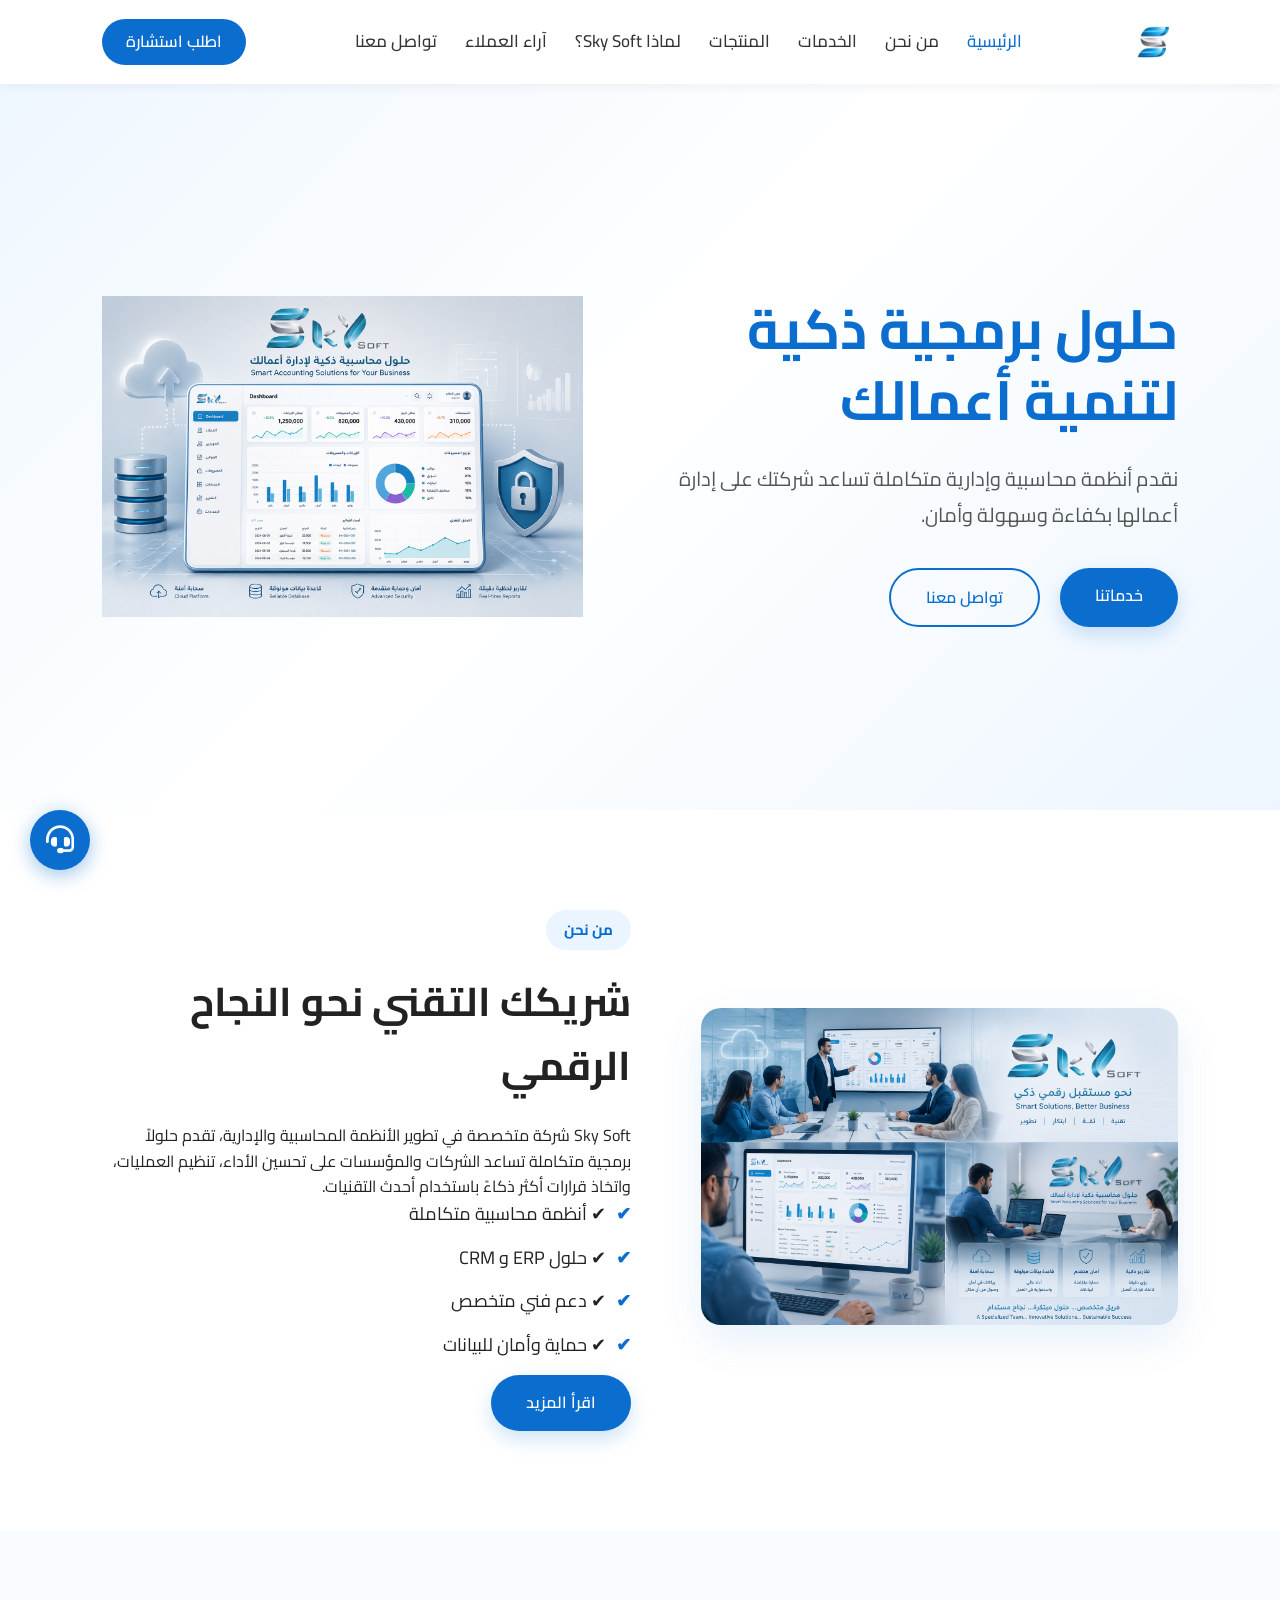
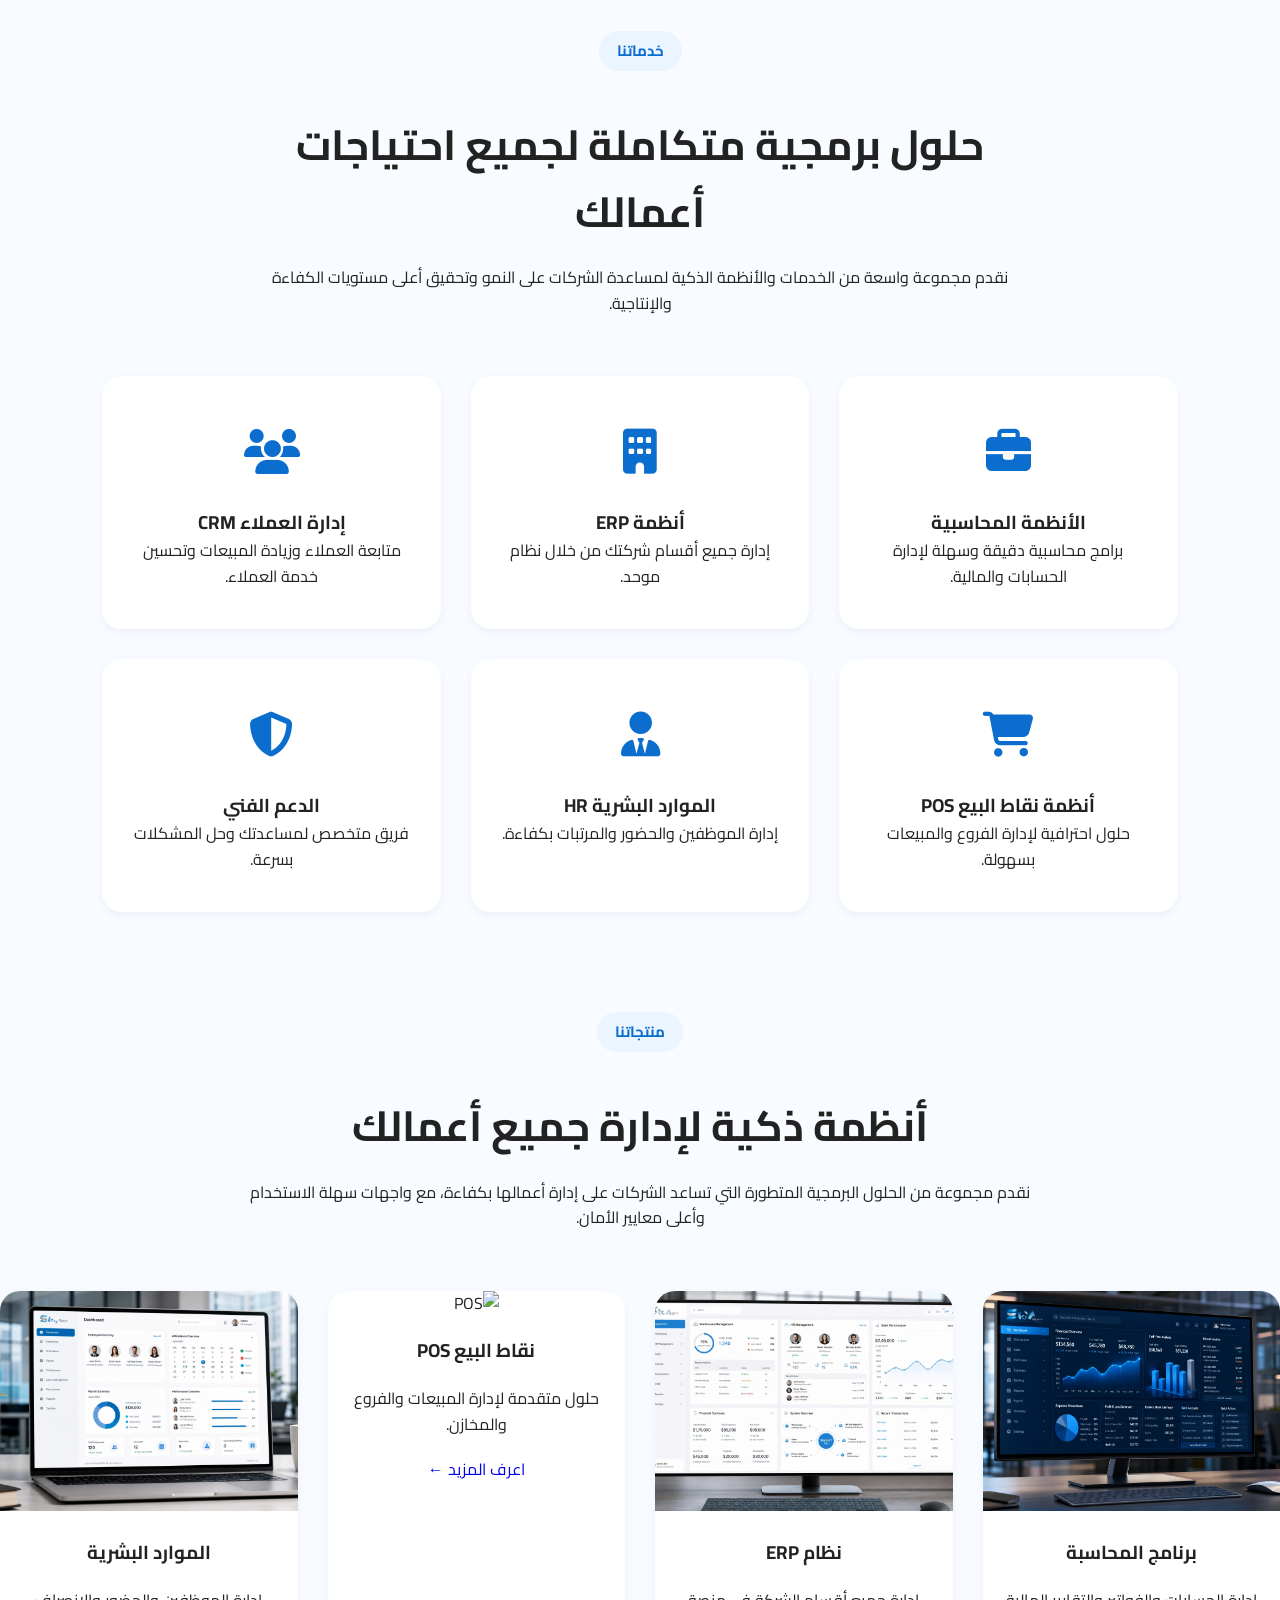
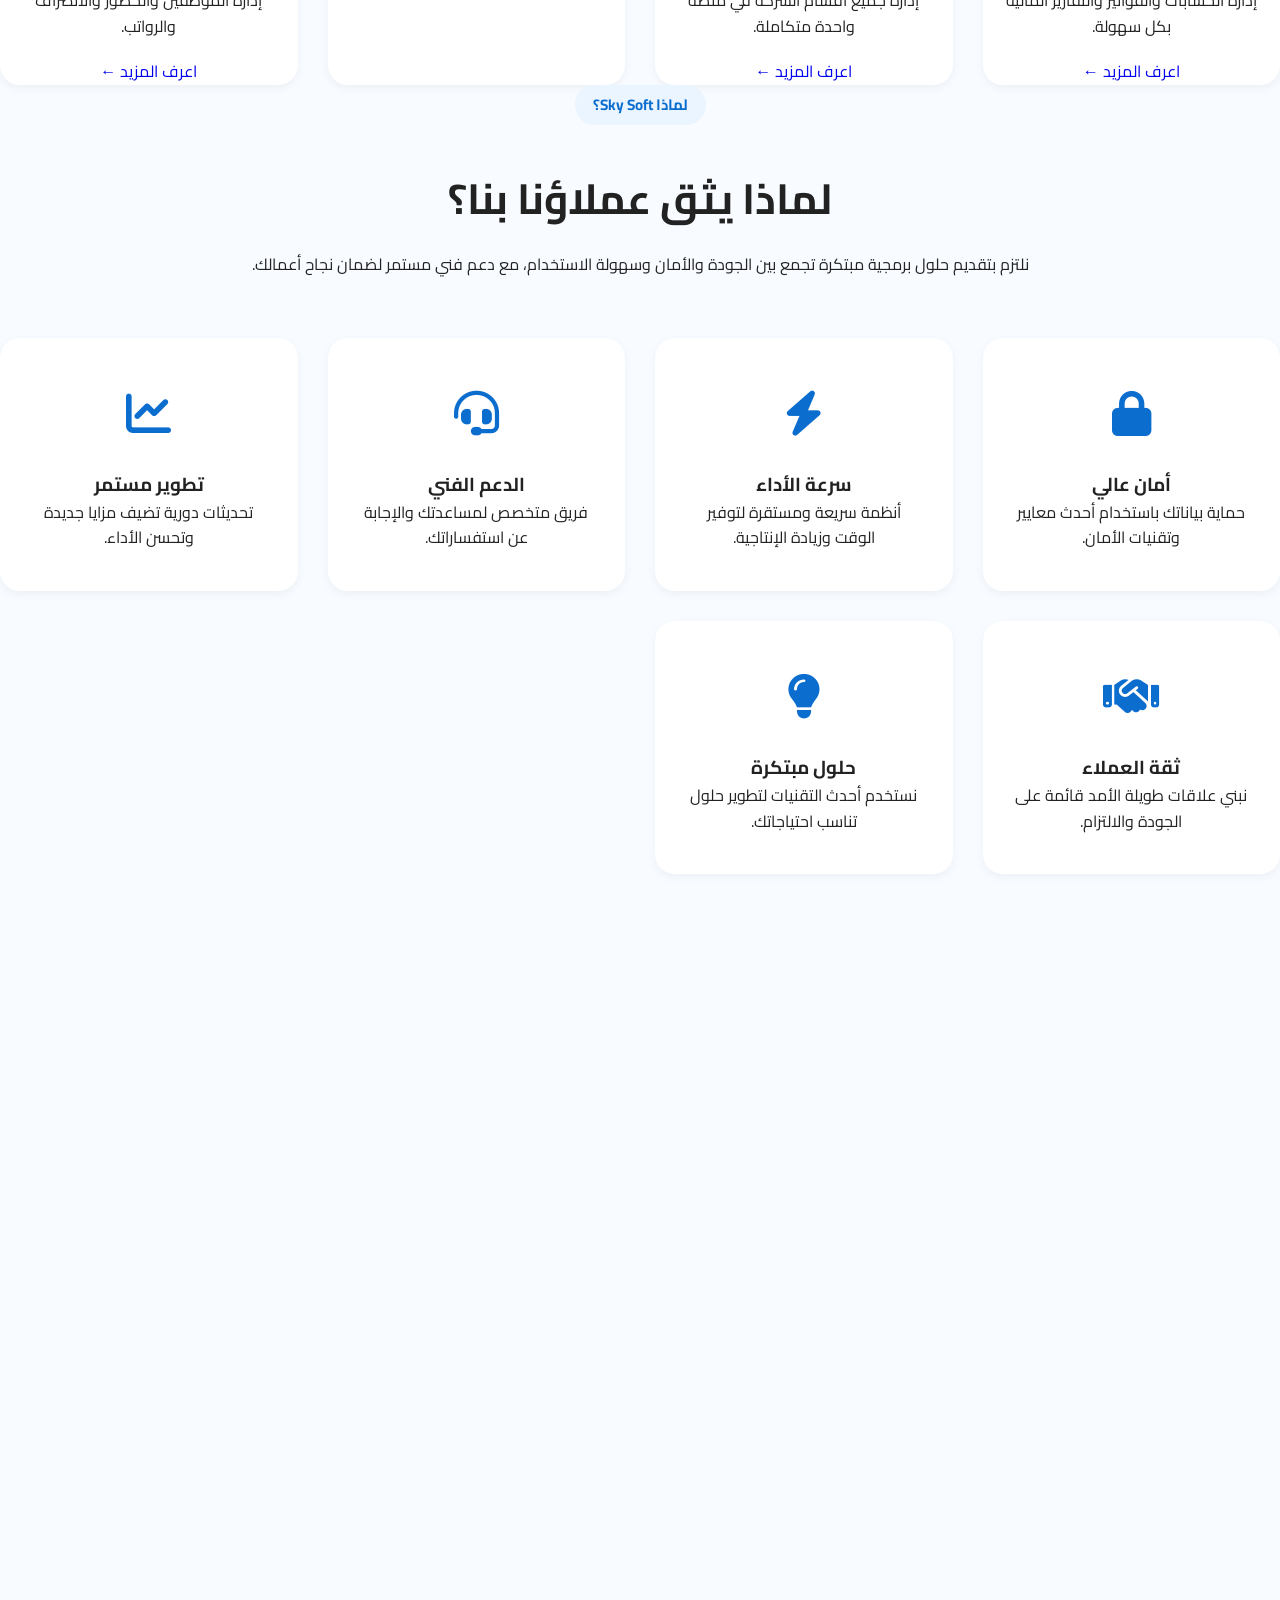
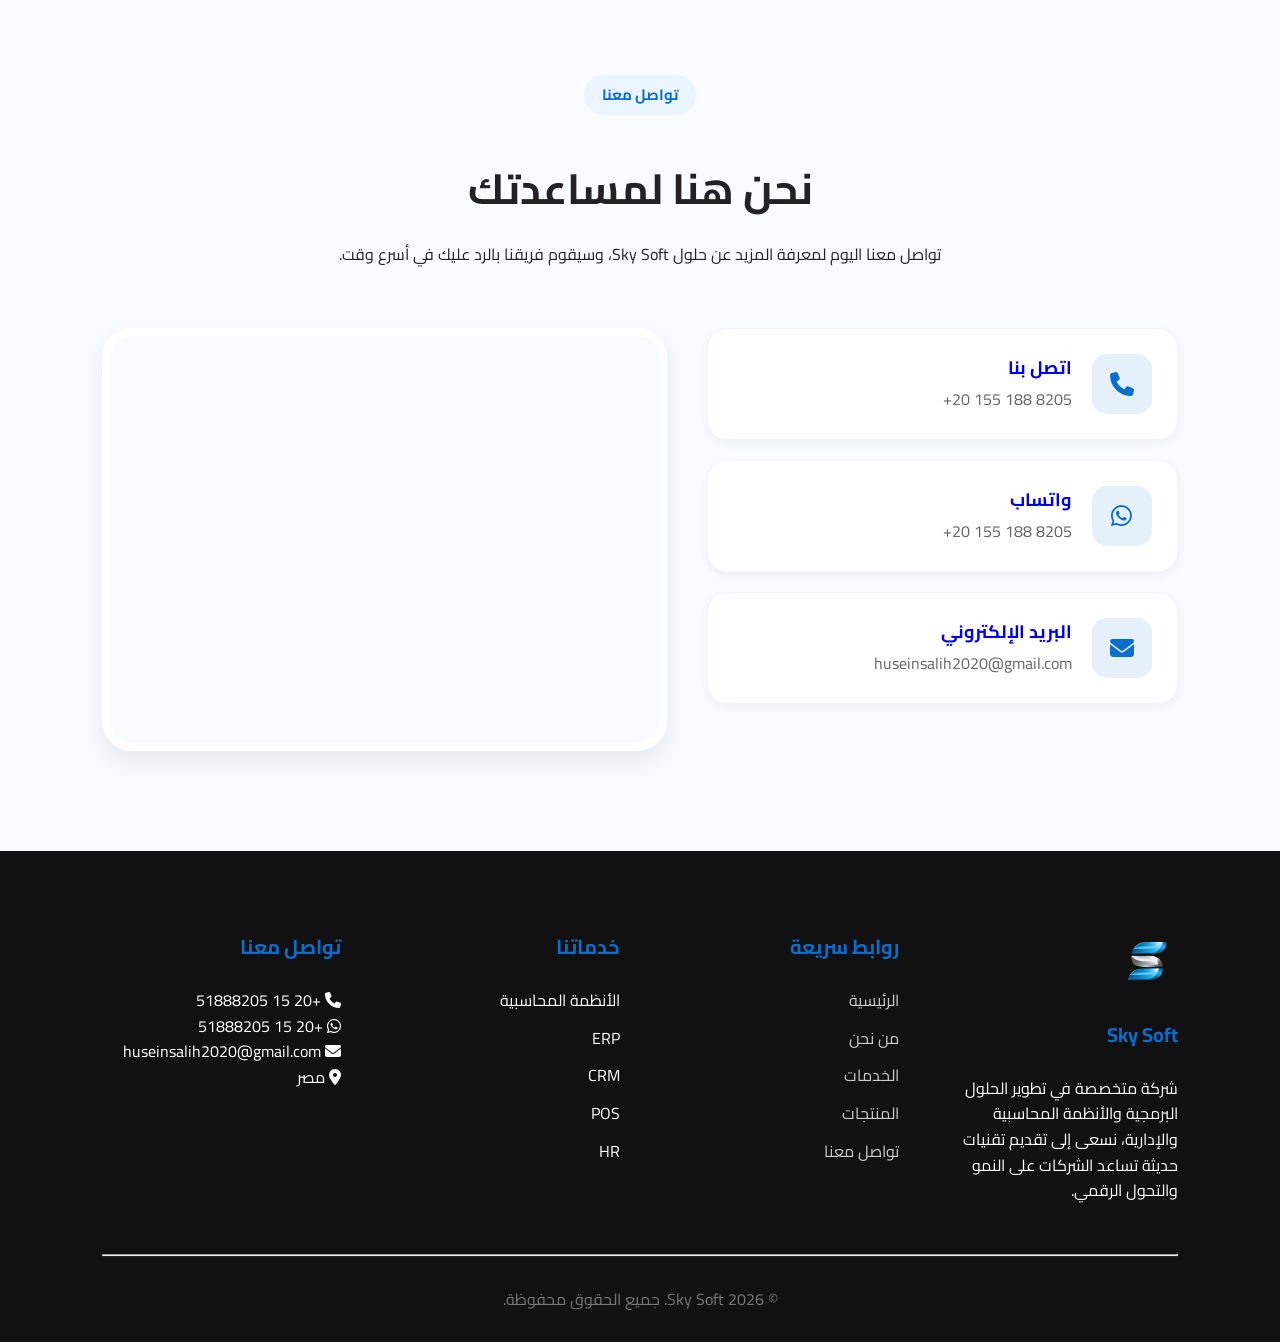
==== index.html @ 633fc150 "Initial commit" ====
<!DOCTYPE html>
<html lang="ar" dir="rtl">

<head>
    <meta charset="UTF-8">
    <meta name="viewport" content="width=device-width, initial-scale=1.0">
    
    <!-- SEO Tags -->
    <meta name="description" content="Sky Soft شركة متخصصة في تطوير الأنظمة المحاسبية والإدارية وحلول ERP وCRM ونقاط البيع، لمساعدة الشركات على إدارة أعمالها بكفاءة.">
    <meta name="keywords" content="Sky Soft, برامج محاسبة, ERP, CRM, POS, برامج شركات, حلول برمجية, برامج إدارية">
    <meta name="author" content="Sky Soft">
    <meta name="robots" content="index, follow">
    <meta name="theme-color" content="#0b6ecf">
    <link rel="icon" href="favicon.ico">

    <meta property="og:title" content="Sky Soft | حلول برمجية ذكية لتنمية أعمالك">
    <meta property="og:description" content="شريكك التقني نحو النجاح الرقمي.">
    <meta property="og:type" content="website">
    <meta property="og:image" content="favicon.ico">
    <meta property="og:locale" content="ar_EG">

    <link rel="preconnect" href="https://fonts.googleapis.com">
    <link rel="preconnect" href="https://fonts.gstatic.com" crossorigin>
    <link href="https://fonts.googleapis.com/css2?family=Cairo:wght@300;400;600;700;800&display=swap" rel="stylesheet">
    <link rel="stylesheet" href="https://cdnjs.cloudflare.com/ajax/libs/font-awesome/6.7.2/css/all.min.css">
    
    <link rel="stylesheet" href="css/style.css">
    <link rel="stylesheet" href="css/responsive.css">

    <link rel="preload" href="images/hero.png" as="image">
    <link rel="preload" href="favicon.ico" as="image">

    <title>Sky Soft | حلول برمجية ذكية لتنمية أعمالك</title>
</head>

<body>

<!-- ============================================ -->
<!-- 1. LOADER - نسخة محدثة -->
<!-- ============================================ -->
<div id="loader">
    <div class="loader-container">
        <div class="loader-logo">
            <img src="favicon.ico" alt="Sky Soft">
        </div>
        <h2 class="loader-title">Sky Soft</h2>
        <div class="loader-bar-wrapper">
            <div class="loader-bar">
                <div class="loader-bar-fill"></div>
            </div>
        </div>
        <p class="loader-text">جاري التحميل...</p>
    </div>
</div>
<!-- ============================================ -->
<!-- 2. PROGRESS BAR -->
<!-- ============================================ -->
<div id="progress-bar"></div>

<!-- ============================================ -->
<!-- 3. SKY ASSISTANT (البوت التفاعلي) -->
<!-- ============================================ -->
<div class="sky-assistant">
    <button class="assistant-btn" id="assistantBtn">
        <i class="fa-solid fa-headset"></i>
    </button>
</div>

<div class="assistant-popup" id="assistantPopup">
    <div class="assistant-header">
        <h3>🤖 Sky Assistant</h3>
        <button id="closeAssistant">
            <i class="fa-solid fa-xmark"></i>
        </button>
    </div>
    <div class="assistant-body">
        <p class="assistant-greeting">👋 أهلاً بك في Sky Assistant</p>
        <p class="assistant-sub">اختر سؤالك من القائمة للحصول على الإجابة:</p>
        
        <!-- القائمة المنسدلة -->
        <div class="assistant-dropdown">
            <button class="assistant-dropdown-btn" id="dropdownBtn">
                <span id="selectedQuestion">-- اختر سؤالك --</span>
                <i class="fa-solid fa-chevron-down"></i>
            </button>
            <ul class="assistant-dropdown-menu" id="dropdownMenu">
                <li data-value="q1">ما هي الخدمات التي تقدمها Sky Soft؟</li>
                <li data-value="q2">هل توفرون دعماً فنياً؟</li>
                <li data-value="q3">هل يمكن تخصيص الأنظمة؟</li>
                <li data-value="q4">كيف يمكنني التواصل مع فريق الدعم الفني؟</li>
                <li data-value="q5">هل يمكن ربط البرنامج بماكينة الكاشير؟</li>
                <li data-value="q6">هل يمكن إصدار تقارير مالية مفصلة؟</li>
                <li data-value="q7">هل الدعم الفني متاح طوال اليوم؟</li>
                <li data-value="q8">هل يوجد دعم فني بعد شراء البرنامج؟</li>
                <li data-value="q9">هل أحتاج إلى خبرة محاسبية لاستخدام البرنامج؟</li>
                <li data-value="q10">هل البرنامج آمن على بياناتي؟</li>
            </ul>
        </div>

        <div id="assistantAnswer" class="assistant-answer" style="display: none;">
            <div class="answer-content">
                <i class="fa-solid fa-circle-check"></i>
                <p id="answerText"></p>
            </div>
        </div>

        <div class="assistant-divider"></div>

        <p class="assistant-contact-text">📞 لم تجد إجابة؟ تواصل معنا مباشرة:</p>
        <a href="https://wa.me/201551888205?text=السلام عليكم، أرغب في الاستفسار عن خدمات Sky Soft."
           target="_blank"
           class="assistant-whatsapp">
            <i class="fa-brands fa-whatsapp"></i>
            تواصل عبر واتساب
        </a>
    </div>
</div>

<!-- ============================================ -->
<!-- 4. HEADER / NAVBAR -->
<!-- ============================================ -->
<header>
    <nav class="navbar">
        <a href="index.html" class="logo">
            <img src="favicon.ico" alt="Sky Soft Logo">
        </a>
        <div class="menu-toggle" id="menuToggle">
            <i class="fa-solid fa-bars"></i>
        </div>
        <ul class="nav-links">
            <li><a href="index.html" class="active">الرئيسية</a></li>
            <li><a href="about.html">من نحن</a></li>
            <li><a href="Services.html">الخدمات</a></li>
            <li><a href="products.html">المنتجات</a></li>
            <li><a href="whyus.html">لماذا Sky Soft؟</a></li>
            <li><a href="testimonials.html">آراء العملاء</a></li>
            <li><a href="contact.html">تواصل معنا</a></li>
        </ul>
        <a href="https://wa.me/201551888205?text=السلام عليكم، أرغب في طلب استشارة بخصوص خدمات Sky Soft." 
           target="_blank" 
           class="btn">اطلب استشارة</a>
    </nav>
</header>

<!-- ============================================ -->
<!-- 5. PAGE CONTENT -->
<!-- ============================================ -->

<!-- Hero Section -->
<section class="hero reveal">
    <div class="hero-text">
        <h1>حلول برمجية ذكية<br><span id="typing"></span></h1>
        <p>
            نقدم أنظمة محاسبية وإدارية متكاملة تساعد شركتك
            على إدارة أعمالها بكفاءة وسهولة وأمان.
        </p>
        <div class="hero-buttons">
            <a href="Services.html" class="btn-primary">خدماتنا</a>
            <a href="https://wa.me/201551888205?text=السلام عليكم، أرغب في التواصل مع Sky Soft." 
               target="_blank" 
               class="btn-secondary">تواصل معنا</a>
        </div>
    </div>
    <div class="hero-image">
        <img src="images/hero.png" alt="Sky Soft Hero">
    </div>
</section>

<!-- About Section -->
<section class="about reveal">
    <div class="about-image">
        <img src="images/about.png" alt="عن شركة Sky Soft">
    </div>
    <div class="about-content">
        <span class="section-title">من نحن</span>
        <h2>شريكك التقني نحو النجاح الرقمي</h2>
        <p>
            Sky Soft شركة متخصصة في تطوير الأنظمة المحاسبية والإدارية، تقدم حلولاً برمجية متكاملة تساعد الشركات والمؤسسات على تحسين الأداء، تنظيم العمليات، واتخاذ قرارات أكثر ذكاءً باستخدام أحدث التقنيات.
        </p>
        <ul class="about-list">
            <li>✔ أنظمة محاسبية متكاملة</li>
            <li>✔ حلول ERP و CRM</li>
            <li>✔ دعم فني متخصص</li>
            <li>✔ حماية وأمان للبيانات</li>
        </ul>
        <a href="about.html" class="btn-primary">اقرأ المزيد</a>
    </div>
</section>

<!-- Services Section -->
<section class="services reveal">
    <div class="section-header">
        <span class="section-title">خدماتنا</span>
        <h2>حلول برمجية متكاملة لجميع احتياجات أعمالك</h2>
        <p>
            نقدم مجموعة واسعة من الخدمات والأنظمة الذكية لمساعدة الشركات
            على النمو وتحقيق أعلى مستويات الكفاءة والإنتاجية.
        </p>
    </div>
    <div class="services-grid">
        <div class="service-card">
            <div class="service-icon"><i class="fa-solid fa-briefcase"></i></div>
            <h3>الأنظمة المحاسبية</h3>
            <p>برامج محاسبية دقيقة وسهلة لإدارة الحسابات والمالية.</p>
        </div>
        <div class="service-card">
            <div class="service-icon"><i class="fa-solid fa-building"></i></div>
            <h3>أنظمة ERP</h3>
            <p>إدارة جميع أقسام شركتك من خلال نظام موحد.</p>
        </div>
        <div class="service-card">
            <div class="service-icon"><i class="fa-solid fa-users"></i></div>
            <h3>إدارة العملاء CRM</h3>
            <p>متابعة العملاء وزيادة المبيعات وتحسين خدمة العملاء.</p>
        </div>
        <div class="service-card">
            <div class="service-icon"><i class="fa-solid fa-cart-shopping"></i></div>
            <h3>أنظمة نقاط البيع POS</h3>
            <p>حلول احترافية لإدارة الفروع والمبيعات بسهولة.</p>
        </div>
        <div class="service-card">
            <div class="service-icon"><i class="fa-solid fa-user-tie"></i></div>
            <h3>الموارد البشرية HR</h3>
            <p>إدارة الموظفين والحضور والمرتبات بكفاءة.</p>
        </div>
        <div class="service-card">
            <div class="service-icon"><i class="fa-solid fa-shield-halved"></i></div>
            <h3>الدعم الفني</h3>
            <p>فريق متخصص لمساعدتك وحل المشكلات بسرعة.</p>
        </div>
    </div>
</section>

<!-- Products Section -->
<section class="products reveal">
    <div class="section-header">
        <span class="section-title">منتجاتنا</span>
        <h2>أنظمة ذكية لإدارة جميع أعمالك</h2>
        <p>
            نقدم مجموعة من الحلول البرمجية المتطورة التي تساعد الشركات على إدارة أعمالها
            بكفاءة، مع واجهات سهلة الاستخدام وأعلى معايير الأمان.
        </p>
    </div>
    <div class="products-grid">
        <div class="product-card">
            <img src="images/accounting.jpg" alt="برنامج المحاسبة">
            <h3>برنامج المحاسبة</h3>
            <p>إدارة الحسابات والفواتير والتقارير المالية بكل سهولة.</p>
            <a href="products.html">اعرف المزيد ←</a>
        </div>
        <div class="product-card">
            <img src="images/erp.jpg" alt="ERP">
            <h3>نظام ERP</h3>
            <p>إدارة جميع أقسام الشركة في منصة واحدة متكاملة.</p>
            <a href="products.html">اعرف المزيد ←</a>
        </div>
        <div class="product-card">
            <img src="images/pos.jpg" alt="POS">
            <h3>نقاط البيع POS</h3>
            <p>حلول متقدمة لإدارة المبيعات والفروع والمخازن.</p>
            <a href="products.html">اعرف المزيد ←</a>
        </div>
        <div class="product-card">
            <img src="images/hr.jpg" alt="HR">
            <h3>الموارد البشرية</h3>
            <p>إدارة الموظفين والحضور والانصراف والرواتب.</p>
            <a href="products.html">اعرف المزيد ←</a>
        </div>
    </div>
</section>

<!-- Why Us Section -->
<section class="why reveal">
    <div class="section-header">
        <span class="section-title">لماذا Sky Soft؟</span>
        <h2>لماذا يثق عملاؤنا بنا؟</h2>
        <p>
            نلتزم بتقديم حلول برمجية مبتكرة تجمع بين الجودة والأمان وسهولة الاستخدام، مع دعم فني مستمر لضمان نجاح أعمالك.
        </p>
    </div>
    <div class="why-grid">
        <div class="why-card">
            <div class="why-icon"><i class="fa-solid fa-lock"></i></div>
            <h3>أمان عالي</h3>
            <p>حماية بياناتك باستخدام أحدث معايير وتقنيات الأمان.</p>
        </div>
        <div class="why-card">
            <div class="why-icon"><i class="fa-solid fa-bolt"></i></div>
            <h3>سرعة الأداء</h3>
            <p>أنظمة سريعة ومستقرة لتوفير الوقت وزيادة الإنتاجية.</p>
        </div>
        <div class="why-card">
            <div class="why-icon"><i class="fa-solid fa-headset"></i></div>
            <h3>الدعم الفني</h3>
            <p>فريق متخصص لمساعدتك والإجابة عن استفساراتك.</p>
        </div>
        <div class="why-card">
            <div class="why-icon"><i class="fa-solid fa-chart-line"></i></div>
            <h3>تطوير مستمر</h3>
            <p>تحديثات دورية تضيف مزايا جديدة وتحسن الأداء.</p>
        </div>
        <div class="why-card">
            <div class="why-icon"><i class="fa-solid fa-handshake"></i></div>
            <h3>ثقة العملاء</h3>
            <p>نبني علاقات طويلة الأمد قائمة على الجودة والالتزام.</p>
        </div>
        <div class="why-card">
            <div class="why-icon"><i class="fa-solid fa-lightbulb"></i></div>
            <h3>حلول مبتكرة</h3>
            <p>نستخدم أحدث التقنيات لتطوير حلول تناسب احتياجاتك.</p>
        </div>
    </div>
</section>

<!-- Stats Section -->
<section class="stats reveal">
    <div class="stat-card">
        <h2 class="counter" data-target="15">0</h2>
        <p>سنة من الخبرة</p>
    </div>
    <div class="stat-card">
        <h2 class="counter" data-target="500">0</h2>
        <p>عميل يثق بنا</p>
    </div>
    <div class="stat-card">
        <h2 class="counter" data-target="2000">0</h2>
        <p>مشروع مكتمل</p>
    </div>
    <div class="stat-card">
        <h2 class="counter" data-target="24">0</h2>
        <p>دعم فني على مدار الساعة</p>
    </div>
</section>

<!-- CTA Section -->
<section class="cta reveal" style="background: linear-gradient(135deg, #0b6ecf, #0a4a8f);">
    <h2>ابدأ رحلة التحول الرقمي مع Sky Soft</h2>
    <p>انضم إلى مئات العملاء الذين يعتمدون على حلولنا البرمجية لإدارة أعمالهم بكفاءة واحترافية.</p>
    <div class="cta-buttons">
        <a href="https://wa.me/201551888205?text=السلام عليكم، أرغب في طلب استشارة مجانية بخصوص خدمات Sky Soft." 
           target="_blank" 
           class="btn-primary">اطلب استشارة مجانية</a>
        <a href="https://wa.me/201551888205?text=السلام عليكم، أرغب في الاستفسار عن خدمات Sky Soft."
           class="btn-secondary"
           target="_blank" style="border-color: #fff; color: #fff;">تواصل عبر واتساب</a>
    </div>
</section>

<!-- Contact Preview -->
<section class="contact-preview reveal">
    <div class="section-header">
        <span class="section-title">تواصل معنا</span>
        <h2>نحن هنا لمساعدتك</h2>
        <p>تواصل معنا اليوم لمعرفة المزيد عن حلول Sky Soft، وسيقوم فريقنا بالرد عليك في أسرع وقت.</p>
    </div>
    
    <div class="contact-preview-container">
        <div class="contact-info">
            <a href="tel:+201551888205" class="contact-item" style="text-decoration: none;">
                <i class="fa-solid fa-phone"></i>
                <div>
                    <h3>اتصل بنا</h3>
                    <p dir="ltr">+20 155 188 8205</p>
                </div>
            </a>
            
            <a href="https://wa.me/201551888205?text=السلام عليكم، أرغب في الاستفسار عن خدمات Sky Soft." target="_blank" class="contact-item" style="text-decoration: none;">
                <i class="fa-brands fa-whatsapp"></i>
                <div>
                    <h3>واتساب</h3>
                    <p dir="ltr">+20 155 188 8205</p>
                </div>
            </a>
            
            <a href="mailto:huseinsalih2020@gmail.com" class="contact-item" style="text-decoration: none;">
                <i class="fa-solid fa-envelope"></i>
                <div>
                    <h3>البريد الإلكتروني</h3>
                    <p>huseinsalih2020@gmail.com</p>
                </div>
            </a>
        </div>

        <div class="contact-map">
            <iframe 
                src="https://www.google.com/maps/embed?pb=!1m18!1m12!1m3!1d3453.123456789!2d31.2357!3d30.0444!2m3!1f0!2f0!3f0!3m2!1i1024!2i768!4f13.1!3m3!1m2!1s0x0%3A0x0!2zMzDCsDAyJzQwLjAiTiAzMcKwMTQnMDguNSJF!5e0!3m2!1sar!2seg!4v1234567890" 
                allowfullscreen="" 
                loading="lazy">
            </iframe>
        </div>
    </div>
</section>

<!-- ============================================ -->
<!-- 6. FOOTER -->
<!-- ============================================ -->
<footer class="footer">
    <div class="footer-container">
        <div class="footer-col">
            <a href="index.html" style="text-decoration: none; color: inherit;">
                <img src="favicon.ico" alt="Sky Soft Logo" class="footer-logo">
                <h3>Sky Soft</h3>
            </a>
            <p>شركة متخصصة في تطوير الحلول البرمجية والأنظمة المحاسبية والإدارية، نسعى إلى تقديم تقنيات حديثة تساعد الشركات على النمو والتحول الرقمي.</p>
        </div>
        <div class="footer-col">
            <h3>روابط سريعة</h3>
            <ul>
                <li><a href="index.html">الرئيسية</a></li>
                <li><a href="about.html">من نحن</a></li>
                <li><a href="Services.html">الخدمات</a></li>
                <li><a href="products.html">المنتجات</a></li>
                <li><a href="contact.html">تواصل معنا</a></li>
            </ul>
        </div>
        <div class="footer-col">
            <h3>خدماتنا</h3>
            <ul>
                <li>الأنظمة المحاسبية</li>
                <li>ERP</li>
                <li>CRM</li>
                <li>POS</li>
                <li>HR</li>
            </ul>
        </div>
        <div class="footer-col">
            <h3>تواصل معنا</h3>
            <p><i class="fa-solid fa-phone"></i> <a href="tel:+201551888205" style="color: inherit; text-decoration: none;">+20 15 51888205</a></p>
            <p><i class="fa-brands fa-whatsapp"></i> <a href="https://wa.me/201551888205?text=السلام عليكم، أرغب في الاستفسار عن خدمات Sky Soft." target="_blank" style="color: inherit; text-decoration: none;">+20 15 51888205</a></p>
            <p><i class="fa-solid fa-envelope"></i> <a href="mailto:huseinsalih2020@gmail.com" style="color: inherit; text-decoration: none;">huseinsalih2020@gmail.com</a></p>
            <p><i class="fa-solid fa-location-dot"></i> مصر</p>
        </div>
    </div>
    <hr>
    <div class="copyright">
        © <span id="year"></span> Sky Soft. جميع الحقوق محفوظة.
    </div>
</footer>

<!-- ============================================ -->
<!-- 7. BACK TO TOP BUTTON -->
<!-- ============================================ -->
<button id="topBtn">
    <i class="fa-solid fa-arrow-up"></i>
</button>

<!-- ============================================ -->
<!-- 8. TOAST -->
<!-- ============================================ -->
<div id="toast" class="toast"></div>

<!-- ============================================ -->
<!-- 9. JAVASCRIPT -->
<!-- ============================================ -->
<script src="js/main.js"></script>
</body>
</html>
---- css/style.css ----
/* style.css */
/*==========================
        1. ROOT & GENERAL
==========================*/
:root {
    /* Colors */
    --primary-color: #0b6ecf;
    --primary-hover: #0958a8;
    --secondary-color: #2196f3;
    --bg-light: #f8fbff;
    --bg-white: #ffffff;
    --text-dark: #222;
    --text-muted: #666;
    --text-light: #555;
    
    /* Shadows */
    --shadow-sm: 0 3px 10px rgba(0,0,0,.05);
    --shadow-md: 0 10px 25px rgba(0,0,0,.08);
    --shadow-lg: 0 15px 40px rgba(11, 110, 207, 0.1);
    
    /* Transitions */
    --transition: all 0.35s ease;
}

* {
    margin: 0;
    padding: 0;
    box-sizing: border-box;
}

html {
    scroll-behavior: smooth;
}

body {
    font-family: 'Cairo', sans-serif;
    background: var(--bg-light);
    color: var(--text-dark);
    line-height: 1.6;
    overflow-x: hidden;
}

a {
    text-decoration: none;
    transition: var(--transition);
}

ul {
    list-style: none;
}

img {
    max-width: 100%;
}

/*==========================
        2. COMPONENTS
==========================*/

/* Buttons */
.btn-primary {
    background: var(--primary-color);
    color: white;
    padding: 15px 35px;
    border-radius: 40px;
    font-weight: 600;
    box-shadow: 0 8px 20px rgba(11, 110, 207, .2);
    display: inline-block;
}

.btn-primary:hover {
    transform: translateY(-3px);
    box-shadow: 0 12px 25px rgba(11, 110, 207, .3);
    background: var(--primary-hover);
}

.btn-secondary {
    border: 2px solid var(--primary-color);
    color: var(--primary-color);
    padding: 15px 35px;
    border-radius: 40px;
    font-weight: 600;
    display: inline-block;
}

.btn-secondary:hover {
    background: var(--primary-color);
    color: white;
}

/* Section Header */
.section-header {
    text-align: center;
    max-width: 800px;
    margin: 0 auto 60px;
}

.section-title {
    display: inline-block;
    background: #eaf5ff;
    color: var(--primary-color);
    padding: 8px 18px;
    border-radius: 30px;
    font-size: 15px;
    font-weight: bold;
    margin-bottom: 20px;
}

.section-header h2 {
    font-size: 42px;
    margin: 20px 0;
    color: var(--text-dark);
}

/*==========================
        3. NAVBAR
==========================*/
header {
    position: fixed;
    width: 100%;
    top: 0;
    z-index: 1000;
}

.navbar {
    display: flex;
    justify-content: space-between;
    align-items: center;
    background: var(--bg-white);
    padding: 18px 8%;
    box-shadow: var(--shadow-sm);
    transition: var(--transition);
}

.navbar.scrolled {
    padding: 12px 8%;
    background: rgba(255, 255, 255, .97);
    backdrop-filter: blur(10px);
    box-shadow: 0 8px 25px rgba(0,0,0,.1);
}

.logo {
    display: flex;
    align-items: center;
    gap: 12px;
}

.logo img {
    width: 48px;
    height: 48px;
}

.nav-links {
    display: flex;
    gap: 28px;
}

.nav-links a {
    color: #333;
    font-size: 17px;
    font-weight: 500;
}

.nav-links a:hover, .nav-links a.active {
    color: var(--primary-color);
}

.navbar .btn {
    background: var(--primary-color);
    color: white;
    padding: 10px 24px;
    border-radius: 30px;
    font-weight: 600;
}

.menu-toggle {
    display: none;
    font-size: 28px;
    cursor: pointer;
    color: var(--primary-color);
}

/*==========================
        4. HERO SECTION
==========================*/
.hero {
    display: flex;
    padding: 170px 8% 60px;
    gap: 60px;
    justify-content: space-between;
    align-items: center;
    min-height: 90vh;
    background: linear-gradient(135deg, #edf6ff, #ffffff, #edf6ff);
}

.hero-text {
    width: 50%;
}

.hero-text h1 {
    font-size: 55px;
    color: var(--primary-color);
    line-height: 1.3;
    margin-bottom: 25px;
}

.hero-text p {
    font-size: 20px;
    line-height: 1.8;
    color: var(--text-light);
    margin-bottom: 35px;
}

.hero-buttons {
    display: flex;
    gap: 20px;
}

.hero-image {
    width: 45%;
    text-align: center;
}

.hero-image img {
    width: 100%;
    max-width: 550px;
    animation: float 4s ease-in-out infinite;
}

/*==========================
        5. ABOUT SECTION
==========================*/
.about {
    display: flex;
    align-items: center;
    justify-content: space-between;
    gap: 70px;
    padding: 100px 8%;
    background: white;
}

.about-image {
    width: 45%;
}

.about-image img {
    width: 100%;
    border-radius: 20px;
    box-shadow: var(--shadow-lg);
}

.about-content {
    width: 50%;
}

.about-content h2 {
    font-size: 40px;
    margin-bottom: 25px;
}

.about-list li {
    margin-bottom: 15px;
    font-size: 18px;
    display: flex;
    align-items: center;
    gap: 10px;
}

.about-list li::before {
    content: "✔";
    color: var(--primary-color);
    font-weight: bold;
}

/*==========================
        6. SERVICES & PRODUCTS
==========================*/
.services {
    padding: 100px 8%;
    background: var(--bg-light);
}

.services-grid, .products-grid, .why-grid {
    display: grid;
    grid-template-columns: repeat(auto-fit, minmax(280px, 1fr));
    gap: 30px;
}

.service-card, .product-card, .why-card {
    background: white;
    border-radius: 20px;
    padding: 40px 30px;
    text-align: center;
    transition: var(--transition);
    box-shadow: var(--shadow-sm);
}

.service-card:hover, .product-card:hover, .why-card:hover {
    transform: translateY(-12px);
    box-shadow: var(--shadow-lg);
}

.service-icon, .why-icon {
    font-size: 45px;
    margin-bottom: 20px;
    color: var(--primary-color);
}

.product-card {
    padding: 0;
    overflow: hidden;
}

.product-card img {
    width: 100%;
    height: 220px;
    object-fit: cover;
}

.product-card h3, .product-card p, .product-card a {
    margin: 20px;
}

/*==========================
        7. MODERN CONTACT
==========================*/
.contact-preview {
    padding: 100px 8%;
    background: var(--bg-light);
}

.contact-preview-container {
    display: grid;
    grid-template-columns: 1fr 1.2fr;
    gap: 40px;
    align-items: stretch;
}

.contact-info {
    display: flex;
    flex-direction: column;
    gap: 20px;
}

.contact-item {
    background: #ffffff;
    padding: 25px;
    border-radius: 20px;
    display: flex;
    align-items: center;
    gap: 20px;
    box-shadow: var(--shadow-sm);
    transition: var(--transition);
    border: 1px solid rgba(11, 110, 207, 0.05);
    cursor: pointer;
}

.contact-item:hover {
    transform: translateY(-5px);
    box-shadow: var(--shadow-lg);
    border-color: var(--primary-color);
}

.contact-item i {
    width: 60px;
    height: 60px;
    background: rgba(11, 110, 207, 0.1);
    color: var(--primary-color);
    border-radius: 15px;
    display: flex;
    align-items: center;
    justify-content: center;
    font-size: 24px;
    transition: var(--transition);
}

.contact-item:hover i {
    background: var(--primary-color);
    color: #fff;
}

.contact-item h3 {
    font-size: 18px;
    margin-bottom: 4px;
}

.contact-item p {
    color: var(--text-muted);
    margin: 0;
}

.contact-map {
    border-radius: 30px;
    overflow: hidden;
    box-shadow: var(--shadow-md);
    border: 8px solid #fff;
}

.contact-map iframe {
    width: 100%;
    height: 100%;
    min-height: 400px;
    border: 0;
}

/*==========================
        8. FOOTER
==========================*/
.footer {
    background: #111;
    color: #fff;
    padding: 80px 8% 30px;
}

.footer-container {
    display: grid;
    grid-template-columns: repeat(auto-fit, minmax(200px, 1fr));
    gap: 40px;
    margin-bottom: 50px;
}

.footer-logo {
    width: 60px;
    margin-bottom: 20px;
}

.footer-col h3 {
    margin-bottom: 25px;
    font-size: 20px;
    color: var(--primary-color);
}

.footer-col ul li {
    margin-bottom: 12px;
}

.footer-col a {
    color: #ccc;
}

.footer-col a:hover {
    color: var(--primary-color);
    padding-right: 5px;
}

.copyright {
    text-align: center;
    padding-top: 30px;
    border-top: 1px solid #222;
    color: #777;
}

/*==========================
        9. LOADER
==========================*/
#loader {
    position: fixed;
    inset: 0;
    background: linear-gradient(135deg, #f8fbff, #e8f0fe);
    display: flex;
    justify-content: center;
    align-items: center;
    z-index: 9999;
    transition: opacity 0.8s ease, visibility 0.8s ease;
}

#loader.hide {
    opacity: 0;
    visibility: hidden;
    pointer-events: none;
}

.loader-container {
    text-align: center;
    padding: 40px;
}

.loader-logo {
    width: 80px;
    height: 80px;
    margin: 0 auto 20px;
    background: #ffffff;
    border-radius: 50%;
    display: flex;
    align-items: center;
    justify-content: center;
    box-shadow: 0 10px 40px rgba(11, 110, 207, 0.15);
    animation: loaderPulse 1.5s ease-in-out infinite;
}

.loader-logo img {
    width: 50px;
    height: 50px;
    object-fit: contain;
}

.loader-title {
    font-size: 28px;
    font-weight: 800;
    color: #0b6ecf;
    margin: 0 0 25px 0;
    letter-spacing: 1px;
}

.loader-bar-wrapper {
    max-width: 280px;
    margin: 0 auto;
}

.loader-bar {
    width: 100%;
    height: 6px;
    background: #e8eef7;
    border-radius: 10px;
    overflow: hidden;
    box-shadow: inset 0 1px 3px rgba(0,0,0,0.05);
}

.loader-bar-fill {
    width: 0%;
    height: 100%;
    background: linear-gradient(90deg, #0b6ecf, #2196f3, #0b6ecf);
    background-size: 200% 100%;
    border-radius: 10px;
    animation: loaderProgress 2s ease-in-out infinite, loaderShine 1.5s linear infinite;
}

.loader-text {
    margin-top: 15px;
    font-size: 14px;
    color: #999;
    font-weight: 400;
    letter-spacing: 0.5px;
}

/* Loader Animations */
@keyframes loaderPulse {
    0%, 100% {
        transform: scale(1);
        box-shadow: 0 10px 40px rgba(11, 110, 207, 0.15);
    }
    50% {
        transform: scale(1.05);
        box-shadow: 0 15px 60px rgba(11, 110, 207, 0.25);
    }
}

@keyframes loaderProgress {
    0% { width: 0%; }
    50% { width: 70%; }
    100% { width: 100%; }
}

@keyframes loaderShine {
    0% { background-position: 200% 0; }
    100% { background-position: -200% 0; }
}

/*==========================
        10. PROGRESS BAR
==========================*/
#progress-bar {
    position: fixed;
    top: 0;
    left: 0;
    width: 0;
    height: 4px;
    background: linear-gradient(90deg, #0b6ecf, #2196f3, #0b6ecf);
    z-index: 9999;
    transition: width 0.1s ease, opacity 0.3s ease;
    opacity: 0;
    box-shadow: 0 0 10px rgba(11, 110, 207, 0.3);
}

/*==========================
        11. BACK TO TOP BUTTON
==========================*/
#topBtn {
    position: fixed;
    bottom: 30px;
    right: 30px;
    width: 50px;
    height: 50px;
    background: var(--primary-color);
    color: white;
    border: none;
    border-radius: 50%;
    font-size: 22px;
    cursor: pointer;
    box-shadow: 0 5px 15px rgba(11, 110, 207, 0.3);
    transition: var(--transition);
    opacity: 0;
    visibility: hidden;
    transform: translateY(20px);
    z-index: 999;
}

#topBtn.show {
    opacity: 1;
    visibility: visible;
    transform: translateY(0);
}

#topBtn:hover {
    transform: translateY(-5px);
    background: var(--primary-hover);
}

/*==========================
        12. TOAST
==========================*/
.toast {
    position: fixed;
    bottom: 30px;
    left: 50%;
    transform: translateX(-50%);
    background: #333;
    color: #fff;
    padding: 12px 25px;
    border-radius: 30px;
    z-index: 10000;
    display: none;
}

.toast.show {
    display: block;
    animation: fadeInOut 2.5s forwards;
}

@keyframes fadeInOut {
    0% { opacity: 0; bottom: 20px; }
    20% { opacity: 1; bottom: 30px; }
    80% { opacity: 1; bottom: 30px; }
    100% { opacity: 0; bottom: 20px; }
}

/*==========================
        13. SKY ASSISTANT
==========================*/
.sky-assistant {
    position: fixed;
    bottom: 30px;
    left: 30px;
    z-index: 999;
}

.assistant-btn {
    width: 60px;
    height: 60px;
    background: var(--primary-color);
    color: white;
    border: none;
    border-radius: 50%;
    font-size: 28px;
    cursor: pointer;
    box-shadow: 0 5px 20px rgba(11, 110, 207, 0.4);
    transition: var(--transition);
    display: flex;
    align-items: center;
    justify-content: center;
}

.assistant-btn:hover {
    transform: scale(1.1);
    box-shadow: 0 8px 30px rgba(11, 110, 207, 0.5);
}

.assistant-btn i {
    font-size: 28px;
}

.assistant-popup {
    display: none;
    position: fixed;
    bottom: 110px;
    left: 30px;
    width: 380px;
    max-width: calc(100vw - 60px);
    max-height: 80vh;
    background: #ffffff;
    border-radius: 20px;
    box-shadow: 0 20px 60px rgba(0, 0, 0, 0.2);
    z-index: 1000;
    overflow: hidden;
    animation: slideUp 0.3s ease-out;
    border: 1px solid rgba(11, 110, 207, 0.1);
}

@keyframes slideUp {
    from { transform: translateY(20px) scale(0.95); opacity: 0; }
    to { transform: translateY(0) scale(1); opacity: 1; }
}

@keyframes fadeIn {
    from { opacity: 0; transform: translateY(-10px); }
    to { opacity: 1; transform: translateY(0); }
}

.assistant-header {
    background: linear-gradient(135deg, #0b6ecf, #0a4a8f);
    color: white;
    padding: 18px 22px;
    display: flex;
    justify-content: space-between;
    align-items: center;
}

.assistant-header h3 {
    font-size: 18px;
    margin: 0;
    font-weight: 700;
}

.assistant-header button {
    background: none;
    border: none;
    color: white;
    cursor: pointer;
    font-size: 22px;
    opacity: 0.8;
    transition: all 0.3s ease;
}

.assistant-header button:hover {
    opacity: 1;
    transform: rotate(90deg);
}

.assistant-body {
    padding: 22px;
}

.assistant-greeting {
    font-size: 18px;
    font-weight: 700;
    color: #222;
    margin: 0 0 5px 0;
}

.assistant-sub {
    font-size: 14px;
    color: #888;
    margin: 0 0 18px 0;
}

/* Dropdown */
.assistant-dropdown {
    position: relative;
    width: 100%;
    margin-bottom: 18px;
}

.assistant-dropdown-btn {
    width: 100%;
    padding: 14px 18px;
    background: #f5f9ff;
    border: 2px solid #e8eef7;
    border-radius: 12px;
    font-size: 15px;
    font-family: 'Cairo', sans-serif;
    color: #222;
    cursor: pointer;
    display: flex;
    justify-content: space-between;
    align-items: center;
    transition: all 0.3s ease;
    text-align: right;
}

.assistant-dropdown-btn:hover {
    border-color: #0b6ecf;
    background: #edf5ff;
}

.assistant-dropdown-btn:focus {
    outline: none;
    border-color: #0b6ecf;
    box-shadow: 0 0 0 4px rgba(11, 110, 207, 0.1);
}

.assistant-dropdown-btn i {
    color: #0b6ecf;
    transition: transform 0.3s ease;
    font-size: 14px;
}

.assistant-dropdown-menu {
    position: absolute;
    top: calc(100% + 8px);
    right: 0;
    left: 0;
    background: #ffffff;
    border-radius: 12px;
    box-shadow: 0 15px 40px rgba(0, 0, 0, 0.12);
    list-style: none;
    padding: 8px 0;
    margin: 0;
    max-height: 280px;
    overflow-y: auto;
    display: none;
    z-index: 1001;
    border: 1px solid rgba(11, 110, 207, 0.08);
}

.assistant-dropdown-menu.open {
    display: block;
    animation: fadeIn 0.2s ease;
}

.assistant-dropdown-menu li {
    padding: 12px 18px;
    cursor: pointer;
    font-size: 14px;
    color: #333;
    transition: all 0.2s ease;
    border-right: 3px solid transparent;
    font-family: 'Cairo', sans-serif;
}

.assistant-dropdown-menu li:hover {
    background: #f5f9ff;
    color: #0b6ecf;
    border-right-color: #0b6ecf;
}

.assistant-dropdown-menu li:active {
    background: #e8eef7;
}

.assistant-dropdown-menu::-webkit-scrollbar {
    width: 5px;
}

.assistant-dropdown-menu::-webkit-scrollbar-track {
    background: #f5f9ff;
    border-radius: 10px;
}

.assistant-dropdown-menu::-webkit-scrollbar-thumb {
    background: #0b6ecf;
    border-radius: 10px;
}

/* Assistant Answer */
.assistant-answer {
    background: #f5f9ff;
    border-radius: 12px;
    padding: 16px 18px;
    margin-bottom: 18px;
    border-right: 4px solid #0b6ecf;
}

.answer-content {
    display: flex;
    gap: 12px;
    align-items: flex-start;
}

.answer-content i {
    color: #0b6ecf;
    font-size: 20px;
    margin-top: 2px;
    flex-shrink: 0;
}

.answer-content p {
    margin: 0;
    font-size: 15px;
    line-height: 1.8;
    color: #333;
}

.assistant-divider {
    height: 1px;
    background: #e8eef7;
    margin: 18px 0;
}

.assistant-contact-text {
    font-size: 14px;
    color: #888;
    margin: 0 0 12px 0;
    text-align: center;
}

.assistant-whatsapp {
    display: flex;
    align-items: center;
    justify-content: center;
    gap: 10px;
    background: #25d366;
    color: white;
    padding: 12px 20px;
    border-radius: 12px;
    font-weight: 600;
    text-decoration: none;
    font-size: 15px;
    transition: all 0.3s ease;
    font-family: 'Cairo', sans-serif;
}

.assistant-whatsapp:hover {
    background: #1da851;
    transform: translateY(-2px);
    color: white;
}

.assistant-whatsapp i {
    font-size: 20px;
}

/*==========================
        14. PAGE HERO (للصفحات الداخلية)
==========================*/
.page-hero {
    position: relative;
    height: 400px;
    display: flex;
    align-items: center;
    justify-content: center;
    text-align: center;
    background: linear-gradient(135deg, #0b6ecf, #081b33);
    overflow: hidden;
    margin-top: 80px;
}

.page-overlay {
    position: absolute;
    inset: 0;
    background: rgba(0,0,0,.25);
}

.page-content {
    position: relative;
    z-index: 2;
    color: #fff;
    width: min(90%, 800px);
}

.page-content h1 {
    font-size: 54px;
    margin-bottom: 20px;
    font-weight: 800;
}

.page-content p {
    line-height: 2;
    font-size: 20px;
    opacity: 0.9;
}

/* Shapes */
.shape {
    position: absolute;
    border-radius: 50%;
    background: rgba(255,255,255,.08);
    animation: float 8s ease-in-out infinite;
}

.shape1 {
    width: 180px;
    height: 180px;
    top: 40px;
    right: 8%;
}

.shape2 {
    width: 120px;
    height: 120px;
    left: 12%;
    bottom: 40px;
    animation-delay: 2s;
}

.shape3 {
    width: 70px;
    height: 70px;
    left: 30%;
    top: 120px;
    animation-delay: 4s;
}

@keyframes float {
    0%, 100% { transform: translateY(0); }
    50% { transform: translateY(-15px); }
}

/*==========================
        15. STATS
==========================*/
.stats {
    padding: 80px 8%;
    display: grid;
    grid-template-columns: repeat(auto-fit, minmax(220px, 1fr));
    gap: 25px;
}

.stat-card {
    background: #fff;
    padding: 30px;
    border-radius: 16px;
    text-align: center;
    box-shadow: 0 10px 25px rgba(0,0,0,.08);
}

.stat-card h2 {
    font-size: 42px;
    font-weight: 800;
    color: var(--primary-color);
}

.stat-card p {
    font-size: 16px;
    color: var(--text-muted);
    margin-top: 5px;
}

/*==========================
        16. CTA
==========================*/
.cta {
    padding: 80px 8%;
    text-align: center;
    background: linear-gradient(135deg, #0b6ecf, #0a4a8f);
    color: #fff;
}

.cta h2 {
    font-size: 38px;
    margin-bottom: 15px;
}

.cta p {
    font-size: 18px;
    opacity: 0.9;
    max-width: 600px;
    margin: 0 auto;
}

.cta-buttons {
    display: flex;
    justify-content: center;
    gap: 20px;
    flex-wrap: wrap;
    margin-top: 30px;
}

.cta .btn-primary {
    background: #fff;
    color: var(--primary-color);
    box-shadow: 0 8px 20px rgba(0,0,0,.2);
}

.cta .btn-primary:hover {
    background: #f0f0f0;
    transform: translateY(-3px);
}

.cta .btn-secondary {
    border-color: #fff;
    color: #fff;
}

.cta .btn-secondary:hover {
    background: #fff;
    color: var(--primary-color);
}

/*==========================
        17. ADDITIONAL STYLES
==========================*/
.reveal {
    opacity: 1;
    transform: none;
    transition: .6s;
}

/* ============================================
   CONTACT PAGE STYLES
============================================ */
.contact-page {
    padding: 80px 8%;
    background: var(--bg-light);
}

.contact-page-grid {
    display: grid;
    grid-template-columns: repeat(auto-fit, minmax(250px, 1fr));
    gap: 30px;
    max-width: 1200px;
    margin: 0 auto;
}

.contact-page-card {
    background: #fff;
    padding: 35px 25px;
    border-radius: 20px;
    text-align: center;
    box-shadow: var(--shadow-sm);
    transition: var(--transition);
    border: 1px solid rgba(11, 110, 207, 0.05);
    position: relative;
    overflow: hidden;
}

.contact-page-card::before {
    content: '';
    position: absolute;
    top: 0;
    right: 0;
    width: 100%;
    height: 4px;
    background: linear-gradient(90deg, #0b6ecf, #2196f3);
    transform: scaleX(0);
    transition: transform 0.4s ease;
}

.contact-page-card:hover::before {
    transform: scaleX(1);
}

.contact-page-card:hover {
    transform: translateY(-8px);
    box-shadow: var(--shadow-lg);
    border-color: var(--primary-color);
}

.contact-page-icon {
    width: 70px;
    height: 70px;
    background: rgba(11, 110, 207, 0.08);
    border-radius: 50%;
    display: flex;
    align-items: center;
    justify-content: center;
    margin: 0 auto 20px;
    font-size: 28px;
    color: var(--primary-color);
    transition: var(--transition);
}

.contact-page-card:hover .contact-page-icon {
    background: var(--primary-color);
    color: #fff;
    transform: scale(1.05);
}

.contact-page-card h3 {
    font-size: 20px;
    margin-bottom: 8px;
    color: var(--text-dark);
}

.contact-page-card p {
    color: var(--text-muted);
    font-size: 15px;
    margin-bottom: 15px;
    line-height: 1.6;
}

.contact-page-link {
    display: inline-flex;
    align-items: center;
    gap: 8px;
    padding: 10px 20px;
    background: rgba(11, 110, 207, 0.06);
    color: var(--primary-color);
    border-radius: 30px;
    font-weight: 600;
    font-size: 14px;
    transition: var(--transition);
    border: none;
    cursor: pointer;
    text-decoration: none;
}

.contact-page-link:hover {
    background: var(--primary-color);
    color: #fff;
    transform: translateY(-2px);
}

.contact-page-link.whatsapp {
    background: rgba(37, 211, 102, 0.1);
    color: #25d366;
}

.contact-page-link.whatsapp:hover {
    background: #25d366;
    color: #fff;
}

.contact-page-link i {
    font-size: 16px;
}

.copy-btn {
    background: rgba(11, 110, 207, 0.06);
    color: var(--primary-color);
    font-family: 'Cairo', sans-serif;
}

.copy-btn:hover {
    background: var(--primary-color);
    color: #fff;
}

.contact-map-section {
    padding: 80px 8%;
    background: #fff;
}

.contact-map-wrapper {
    max-width: 1200px;
    margin: 0 auto;
    border-radius: 20px;
    overflow: hidden;
    box-shadow: var(--shadow-md);
    border: 4px solid #fff;
}

.contact-map-wrapper iframe {
    width: 100%;
    height: 450px;
    border: 0;
    display: block;
}

/* ============================================
   WHY US PAGE STYLES
============================================ */
.why-intro {
    padding: 80px 8% 40px;
    background: var(--bg-light);
}

.why-features {
    padding: 40px 8% 80px;
    background: var(--bg-light);
}

.why-features-grid {
    display: grid;
    grid-template-columns: repeat(auto-fit, minmax(320px, 1fr));
    gap: 30px;
    max-width: 1200px;
    margin: 0 auto;
}

.why-feature-card {
    background: #fff;
    padding: 35px 30px;
    border-radius: 20px;
    text-align: center;
    box-shadow: var(--shadow-sm);
    transition: var(--transition);
    border: 1px solid rgba(11, 110, 207, 0.05);
    position: relative;
}

.why-feature-card:hover {
    transform: translateY(-10px);
    box-shadow: var(--shadow-lg);
    border-color: var(--primary-color);
}

.why-feature-icon {
    width: 70px;
    height: 70px;
    background: rgba(11, 110, 207, 0.08);
    border-radius: 50%;
    display: flex;
    align-items: center;
    justify-content: center;
    margin: 0 auto 20px;
    font-size: 28px;
    color: var(--primary-color);
    transition: var(--transition);
}

.why-feature-card:hover .why-feature-icon {
    background: var(--primary-color);
    color: #fff;
    transform: scale(1.05);
}

.why-feature-card h3 {
    font-size: 22px;
    margin-bottom: 15px;
    color: var(--text-dark);
}

.why-feature-card p {
    color: var(--text-muted);
    line-height: 1.8;
    font-size: 16px;
}

.why-stats {
    padding: 80px 8%;
    background: linear-gradient(135deg, #0b6ecf, #0a4a8f);
}

.stats-grid {
    display: grid;
    grid-template-columns: repeat(auto-fit, minmax(200px, 1fr));
    gap: 30px;
    max-width: 1000px;
    margin: 0 auto;
}

.stat-item {
    text-align: center;
    color: #fff;
}

.stat-item h2 {
    font-size: 48px;
    font-weight: 800;
    margin-bottom: 5px;
}

.stat-item p {
    font-size: 18px;
    opacity: 0.9;
}

.why-vision {
    padding: 80px 8%;
    background: #fff;
}

.vision-grid {
    display: grid;
    grid-template-columns: repeat(auto-fit, minmax(300px, 1fr));
    gap: 30px;
    max-width: 1200px;
    margin: 0 auto;
}

.vision-card {
    padding: 35px 30px;
    border-radius: 20px;
    text-align: center;
    box-shadow: var(--shadow-sm);
    transition: var(--transition);
    border: 1px solid rgba(11, 110, 207, 0.05);
}

.vision-card:hover {
    transform: translateY(-8px);
    box-shadow: var(--shadow-lg);
}

.vision-mission {
    background: linear-gradient(135deg, rgba(11, 110, 207, 0.05), rgba(11, 110, 207, 0.02));
}

.vision-vision {
    background: linear-gradient(135deg, rgba(37, 211, 102, 0.05), rgba(37, 211, 102, 0.02));
}

.vision-values {
    background: linear-gradient(135deg, rgba(255, 193, 7, 0.05), rgba(255, 193, 7, 0.02));
}

.vision-icon {
    width: 60px;
    height: 60px;
    border-radius: 50%;
    display: flex;
    align-items: center;
    justify-content: center;
    margin: 0 auto 20px;
    font-size: 26px;
}

.vision-mission .vision-icon {
    background: rgba(11, 110, 207, 0.1);
    color: var(--primary-color);
}

.vision-vision .vision-icon {
    background: rgba(37, 211, 102, 0.1);
    color: #25d366;
}

.vision-values .vision-icon {
    background: rgba(255, 193, 7, 0.1);
    color: #ffc107;
}

.vision-card h3 {
    font-size: 24px;
    margin-bottom: 15px;
}

.vision-card p {
    color: var(--text-muted);
    line-height: 1.8;
}

.vision-values ul {
    list-style: none;
    padding: 0;
    text-align: right;
}

.vision-values ul li {
    padding: 8px 0;
    color: var(--text-dark);
    font-size: 16px;
    border-bottom: 1px solid rgba(0,0,0,0.05);
}

.vision-values ul li:last-child {
    border-bottom: none;
}

.why-different {
    padding: 80px 8%;
    background: var(--bg-light);
}

.different-grid {
    display: grid;
    grid-template-columns: repeat(auto-fit, minmax(350px, 1fr));
    gap: 25px;
    max-width: 1100px;
    margin: 0 auto;
}

.different-item {
    display: flex;
    gap: 20px;
    background: #fff;
    padding: 25px 30px;
    border-radius: 16px;
    box-shadow: var(--shadow-sm);
    transition: var(--transition);
    align-items: flex-start;
}

.different-item:hover {
    transform: translateY(-5px);
    box-shadow: var(--shadow-lg);
}

.different-number {
    font-size: 32px;
    font-weight: 800;
    color: var(--primary-color);
    opacity: 0.3;
    min-width: 55px;
    line-height: 1;
}

.different-content h3 {
    font-size: 20px;
    margin-bottom: 8px;
    color: var(--text-dark);
}

.different-content p {
    color: var(--text-muted);
    line-height: 1.7;
    font-size: 15px;
}

/* ============================================
   TESTIMONIALS PAGE STYLES
============================================ */
.testimonials-intro {
    padding: 60px 8% 40px;
    background: var(--bg-light);
}

.testimonials-grid {
    padding: 40px 8% 80px;
    background: var(--bg-light);
}

.testimonial-cards {
    display: grid;
    grid-template-columns: repeat(auto-fit, minmax(350px, 1fr));
    gap: 30px;
    max-width: 1200px;
    margin: 0 auto;
}

.testimonial-card-full {
    background: #fff;
    padding: 30px 28px;
    border-radius: 20px;
    box-shadow: var(--shadow-sm);
    transition: var(--transition);
    border: 1px solid rgba(11, 110, 207, 0.05);
}

.testimonial-card-full:hover {
    transform: translateY(-5px);
    box-shadow: var(--shadow-lg);
    border-color: var(--primary-color);
}

.testimonial-header {
    display: flex;
    align-items: center;
    gap: 15px;
    margin-bottom: 15px;
    flex-wrap: wrap;
}

.testimonial-avatar {
    width: 55px;
    height: 55px;
    background: linear-gradient(135deg, var(--primary-color), #2196f3);
    border-radius: 50%;
    display: flex;
    align-items: center;
    justify-content: center;
    color: #fff;
    font-weight: 700;
    font-size: 18px;
    flex-shrink: 0;
}

.testimonial-info {
    flex: 1;
}

.testimonial-info h3 {
    font-size: 18px;
    margin: 0;
    color: var(--text-dark);
}

.testimonial-info span {
    font-size: 14px;
    color: var(--text-muted);
    display: block;
}

.testimonial-rating {
    color: #ffc107;
    font-size: 14px;
    letter-spacing: 2px;
    margin-right: auto;
}

.testimonial-text {
    color: var(--text-light);
    line-height: 1.8;
    font-size: 16px;
    margin: 0;
    position: relative;
    padding-right: 20px;
}

.testimonial-text::before {
    content: '"';
    font-size: 40px;
    color: var(--primary-color);
    opacity: 0.2;
    position: absolute;
    top: -10px;
    right: -5px;
    font-family: Georgia, serif;
}

.testimonials-faq {
    padding: 80px 8%;
    background: #fff;
}

.testimonials-faq .faq-container {
    max-width: 900px;
    margin: 0 auto;
}

.testimonials-faq .faq-item {
    background: var(--bg-light);
    border-radius: 12px;
    margin-bottom: 12px;
    border: 1px solid rgba(11, 110, 207, 0.05);
    transition: var(--transition);
}

.testimonials-faq .faq-item:hover {
    border-color: var(--primary-color);
}

.testimonials-faq .faq-question {
    width: 100%;
    padding: 18px 22px;
    background: none;
    border: none;
    display: flex;
    justify-content: space-between;
    align-items: center;
    font-size: 17px;
    font-weight: 600;
    color: var(--text-dark);
    cursor: pointer;
    font-family: 'Cairo', sans-serif;
    text-align: right;
    transition: var(--transition);
}

.testimonials-faq .faq-question:hover {
    color: var(--primary-color);
}

.testimonials-faq .faq-question span {
    font-size: 22px;
    color: var(--primary-color);
    transition: transform 0.3s ease;
    margin-right: 15px;
}

.testimonials-faq .faq-question.active span {
    transform: rotate(45deg);
}

.testimonials-faq .faq-answer {
    max-height: 0;
    overflow: hidden;
    transition: max-height 0.3s ease, padding 0.3s ease;
    padding: 0 22px;
    color: var(--text-muted);
    line-height: 1.8;
}

.testimonials-faq .faq-answer.open {
    max-height: 300px;
    padding: 0 22px 18px;
}

.testimonials-faq .faq-answer a {
    color: var(--primary-color);
    text-decoration: none;
}

.testimonials-faq .faq-answer a:hover {
    text-decoration: underline;
}

.faq-footer {
    margin-top: 50px;
    display: flex;
    justify-content: center;
}

.faq-help-box {
    background: linear-gradient(135deg, rgba(11, 110, 207, 0.05), rgba(11, 110, 207, 0.02));
    border: 2px solid var(--primary-color);
    border-radius: 20px;
    padding: 40px 50px;
    text-align: center;
    max-width: 600px;
    width: 100%;
}

.faq-help-box i {
    font-size: 48px;
    color: var(--primary-color);
    margin-bottom: 15px;
}

.faq-help-box h3 {
    font-size: 24px;
    margin-bottom: 10px;
    color: var(--text-dark);
}

.faq-help-box p {
    color: var(--text-muted);
    margin-bottom: 25px;
    line-height: 1.8;
}

.faq-help-box .btn-primary {
    display: inline-block;
}

/* ============================================
   SERVICES PAGE STYLES
============================================ */
.services-intro {
    padding: 60px 8% 40px;
    background: var(--bg-light);
}

.services-videos {
    padding: 40px 8% 80px;
    background: var(--bg-light);
}

.services-videos-grid {
    max-width: 1200px;
    margin: 0 auto;
}

.service-category {
    margin-bottom: 60px;
}

.service-category:last-child {
    margin-bottom: 0;
}

.category-header {
    text-align: center;
    margin-bottom: 35px;
}

.category-header i {
    font-size: 40px;
    color: var(--primary-color);
    background: rgba(11, 110, 207, 0.08);
    padding: 15px;
    border-radius: 50%;
    display: inline-block;
    margin-bottom: 10px;
}

.category-header h2 {
    font-size: 32px;
    color: var(--text-dark);
    margin-bottom: 8px;
}

.category-header p {
    color: var(--text-muted);
    font-size: 17px;
}

.videos-grid {
    display: grid;
    grid-template-columns: repeat(auto-fit, minmax(340px, 1fr));
    gap: 30px;
}

.video-card {
    background: #fff;
    border-radius: 20px;
    overflow: hidden;
    box-shadow: var(--shadow-sm);
    transition: var(--transition);
    border: 1px solid rgba(11, 110, 207, 0.05);
}

.video-card:hover {
    transform: translateY(-8px);
    box-shadow: var(--shadow-lg);
    border-color: var(--primary-color);
}

.video-wrapper {
    position: relative;
    padding-bottom: 56.25%;
    height: 0;
    overflow: hidden;
    background: #000;
}

.video-wrapper iframe {
    position: absolute;
    top: 0;
    left: 0;
    width: 100%;
    height: 100%;
    border: 0;
}

.video-info {
    padding: 20px 25px 25px;
}

.video-info h3 {
    font-size: 19px;
    color: var(--text-dark);
    margin-bottom: 8px;
    font-weight: 700;
}

.video-info p {
    color: var(--text-muted);
    font-size: 15px;
    line-height: 1.7;
    margin: 0;
}

/* Video Card with Thumbnail */
.video-link {
    display: block;
    text-decoration: none;
    position: relative;
}

.video-thumbnail {
    position: relative;
    padding-bottom: 56.25%;
    height: 0;
    overflow: hidden;
    background: #000;
}

.video-thumbnail img {
    position: absolute;
    top: 0;
    left: 0;
    width: 100%;
    height: 100%;
    object-fit: cover;
    transition: transform 0.4s ease;
}

.video-card:hover .video-thumbnail img {
    transform: scale(1.05);
}

.play-button {
    position: absolute;
    top: 50%;
    left: 50%;
    transform: translate(-50%, -50%);
    width: 70px;
    height: 70px;
    background: rgba(255, 0, 0, 0.85);
    border-radius: 50%;
    display: flex;
    align-items: center;
    justify-content: center;
    transition: all 0.3s ease;
    border: 3px solid rgba(255, 255, 255, 0.8);
}

.play-button i {
    color: #fff;
    font-size: 30px;
    margin-right: 5px;
}

.video-card:hover .play-button {
    transform: translate(-50%, -50%) scale(1.1);
    background: #ff0000;
}
---- css/responsive.css ----
/* ============================================
   RESPONSIVE.CSS - جميع أنماط الاستجابة
============================================ */

/* ==========================
   TABLET - 992px فأقل
========================== */
@media (max-width: 992px) {
    /* هيرو */
    .hero {
        flex-direction: column;
        padding: 140px 5% 40px;
        text-align: center;
        min-height: auto;
    }

    .hero-text {
        width: 100%;
    }

    .hero-text h1 {
        font-size: 38px;
    }

    .hero-text p {
        font-size: 18px;
    }

    .hero-image {
        width: 100%;
    }

    .hero-image img {
        max-width: 400px;
    }

    .hero-buttons {
        justify-content: center;
        flex-wrap: wrap;
    }

    /* عن */
    .about {
        flex-direction: column;
        padding: 60px 5%;
        gap: 40px;
        text-align: center;
    }

    .about-image {
        width: 100%;
    }

    .about-content {
        width: 100%;
    }

    .about-content h2 {
        font-size: 32px;
    }

    .about-list li {
        justify-content: center;
    }

    /* خدمات ومنتجات */
    .services {
        padding: 60px 5%;
    }

    .services-grid,
    .products-grid,
    .why-grid {
        grid-template-columns: repeat(auto-fit, minmax(250px, 1fr));
        gap: 20px;
    }

    /* قسم لماذا */
    .why {
        padding: 60px 5%;
    }

    /* جهات الاتصال */
    .contact-preview {
        padding: 60px 5%;
    }

    .contact-preview-container {
        grid-template-columns: 1fr;
        gap: 30px;
    }

    .contact-map iframe {
        min-height: 300px;
    }

    /* القائمة */
    .nav-links {
        display: none !important;
        position: absolute;
        top: 100%;
        left: 0;
        right: 0;
        background: white;
        flex-direction: column;
        padding: 20px 5%;
        box-shadow: 0 10px 25px rgba(0, 0, 0, 0.1);
        gap: 10px;
        border-radius: 0 0 20px 20px;
    }

    .nav-links.active {
        display: flex !important;
    }

    .nav-links a {
        padding: 12px 0;
        border-bottom: 1px solid #f0f0f0;
        font-size: 16px;
    }

    .nav-links a:last-child {
        border-bottom: none;
    }

    .menu-toggle {
        display: block !important;
    }

    .navbar .btn {
        display: none;
    }

    /* أزرار */
    .btn-primary,
    .btn-secondary {
        padding: 12px 25px;
        font-size: 15px;
    }

    /* العناوين */
    .section-header h2 {
        font-size: 32px;
    }

    /* الفوتر */
    .footer {
        padding: 50px 5% 20px;
    }

    .footer-container {
        grid-template-columns: repeat(auto-fit, minmax(180px, 1fr));
        gap: 30px;
    }

    /* الأسئلة الشائعة */
    .faq-question {
        font-size: 16px;
    }

    /* الإحصائيات */
    .stats {
        grid-template-columns: repeat(2, 1fr);
        gap: 15px;
        padding: 50px 5%;
    }

    .stat-card {
        padding: 20px;
    }

    .stat-card h2 {
        font-size: 30px;
    }
}

/* ==========================
   MOBILE - 768px فأقل
========================== */
@media (max-width: 768px) {
    /* هيرو */
    .hero {
        padding: 120px 5% 30px;
    }

    .hero-text h1 {
        font-size: 30px;
    }

    .hero-text p {
        font-size: 16px;
    }

    .hero-image img {
        max-width: 300px;
    }

    .hero-buttons {
        flex-direction: column;
        align-items: center;
        gap: 12px;
    }

    .hero-buttons a {
        width: 100%;
        max-width: 280px;
        text-align: center;
    }

    /* عن */
    .about {
        padding: 40px 5%;
        gap: 30px;
    }

    .about-content h2 {
        font-size: 26px;
    }

    .about-list li {
        font-size: 16px;
    }

    /* خدمات ومنتجات */
    .services-grid,
    .products-grid,
    .why-grid {
        grid-template-columns: 1fr;
        gap: 15px;
    }

    .service-card,
    .product-card,
    .why-card {
        padding: 25px 20px;
    }

    .product-card img {
        height: 180px;
    }

    /* العناوين */
    .section-header h2 {
        font-size: 26px;
    }

    .section-title {
        font-size: 13px;
        padding: 6px 14px;
    }

    /* جهات الاتصال */
    .contact-item {
        padding: 18px;
        gap: 15px;
    }

    .contact-item i {
        width: 48px;
        height: 48px;
        font-size: 20px;
    }

    .contact-item h3 {
        font-size: 16px;
    }

    .contact-item p {
        font-size: 14px;
    }

    .contact-map iframe {
        min-height: 250px;
    }

    /* صفحة من نحن - هيرو */
    .page-hero {
        height: 250px;
        margin-top: 70px;
    }

    .page-content h1 {
        font-size: 32px;
    }

    .page-content p {
        font-size: 16px;
    }

    /* الفوتر */
    .footer-container {
        grid-template-columns: 1fr;
        gap: 25px;
        text-align: center;
    }

    .footer-logo {
        width: 50px;
    }

    .footer-col h3 {
        font-size: 18px;
    }

    /* الإحصائيات */
    .stats {
        grid-template-columns: 1fr 1fr;
        padding: 40px 5%;
    }

    .stat-card h2 {
        font-size: 26px;
    }

    .stat-card p {
        font-size: 14px;
    }

    /* الأسئلة الشائعة */
    .faq-item {
        padding: 18px;
    }

    .faq-question {
        font-size: 15px;
        padding: 8px 0;
    }

    .faq-answer {
        font-size: 14px;
    }

    /* أزرار CTA */
    .cta-buttons {
        flex-direction: column;
        align-items: center;
        gap: 12px;
    }

    .cta-buttons a {
        width: 100%;
        max-width: 280px;
        text-align: center;
    }

    .cta h2 {
        font-size: 26px;
    }

    .cta p {
        font-size: 16px;
    }

    /* زر العودة للأعلى */
    #topBtn {
        width: 42px;
        height: 42px;
        font-size: 18px;
        bottom: 20px;
        right: 20px;
    }

    /* التوست */
    .toast {
        padding: 10px 20px;
        font-size: 14px;
        bottom: 20px;
        max-width: 90%;
    }

    /* البوت المساعد */
    .assistant-btn {
        width: 50px;
        height: 50px;
        font-size: 22px;
    }

    .assistant-popup {
        bottom: 75px;
        left: 15px;
        right: 15px;
        width: auto;
        max-width: none;
        border-radius: 16px;
    }

    .assistant-body {
        padding: 18px;
    }

    .assistant-greeting {
        font-size: 16px;
    }

    .assistant-dropdown-btn {
        padding: 12px 14px;
        font-size: 14px;
    }

    .assistant-dropdown-menu li {
        padding: 10px 14px;
        font-size: 13px;
    }

    .answer-content p {
        font-size: 14px;
    }

    /* صفحة الخدمات - الفيديوهات */
    .videos-grid {
        grid-template-columns: 1fr;
        gap: 20px;
    }

    .category-header h2 {
        font-size: 24px;
    }

    .video-info h3 {
        font-size: 17px;
    }

    .video-info {
        padding: 15px 18px 20px;
    }

    .play-button {
        width: 50px;
        height: 50px;
    }

    .play-button i {
        font-size: 22px;
    }

    /* صفحة لماذا نحن */
    .why-features-grid {
        grid-template-columns: 1fr;
    }

    .vision-grid {
        grid-template-columns: 1fr;
    }

    .different-grid {
        grid-template-columns: 1fr;
    }

    .different-item {
        flex-direction: column;
        align-items: center;
        text-align: center;
        padding: 20px;
    }

    .different-number {
        font-size: 28px;
        min-width: auto;
    }

    .stat-item h2 {
        font-size: 32px;
    }

    /* صفحة آراء العملاء */
    .testimonial-cards {
        grid-template-columns: 1fr;
    }

    .testimonial-header {
        flex-direction: column;
        text-align: center;
    }

    .testimonial-rating {
        margin-right: 0;
    }

    .testimonial-text {
        text-align: center;
        padding-right: 0;
    }

    .testimonial-text::before {
        display: none;
    }

    .faq-help-box {
        padding: 25px 20px;
    }

    .faq-help-box h3 {
        font-size: 20px;
    }

    /* صفحة التواصل */
    .contact-page-grid {
        grid-template-columns: 1fr;
        gap: 20px;
    }

    .contact-page-card {
        padding: 25px 20px;
    }

    .contact-map-wrapper iframe {
        height: 250px;
    }
}

/* ==========================
   MOBILE SMALL - 480px فأقل
========================== */
@media (max-width: 480px) {
    /* هيرو */
    .hero {
        padding: 110px 4% 25px;
    }

    .hero-text h1 {
        font-size: 26px;
    }

    .hero-text p {
        font-size: 15px;
    }

    .hero-image img {
        max-width: 250px;
    }

    /* عن */
    .about-content h2 {
        font-size: 22px;
    }

    .about-list li {
        font-size: 14px;
    }

    /* العناوين */
    .section-header h2 {
        font-size: 22px;
    }

    .section-header p {
        font-size: 14px;
    }

    /* الخدمات */
    .service-card,
    .product-card,
    .why-card {
        padding: 20px 15px;
    }

    .service-icon,
    .why-icon {
        font-size: 35px;
    }

    .service-card h3,
    .product-card h3,
    .why-card h3 {
        font-size: 18px;
    }

    .service-card p,
    .product-card p,
    .why-card p {
        font-size: 14px;
    }

    /* المنتجات */
    .product-card img {
        height: 150px;
    }

    /* النافبار */
    .logo img {
        width: 38px;
        height: 38px;
    }

    .menu-toggle {
        font-size: 24px;
    }

    .navbar {
        padding: 12px 4%;
    }

    /* الإحصائيات */
    .stats {
        grid-template-columns: 1fr 1fr;
        gap: 10px;
        padding: 30px 4%;
    }

    .stat-card {
        padding: 15px;
    }

    .stat-card h2 {
        font-size: 22px;
    }

    .stat-card p {
        font-size: 13px;
    }

    /* الفوتر */
    .footer {
        padding: 40px 4% 15px;
    }

    .footer-col p {
        font-size: 14px;
    }

    .footer-col ul li {
        font-size: 14px;
    }

    /* البوت المساعد */
    .assistant-btn {
        width: 44px;
        height: 44px;
        font-size: 20px;
        bottom: 15px;
        left: 15px;
    }

    .assistant-popup {
        bottom: 65px;
        left: 10px;
        right: 10px;
        border-radius: 14px;
    }

    .assistant-header h3 {
        font-size: 16px;
    }

    .assistant-header button {
        font-size: 18px;
    }

    .assistant-body {
        padding: 15px;
    }

    .assistant-greeting {
        font-size: 15px;
    }

    .assistant-sub {
        font-size: 13px;
    }

    /* أزرار */
    .btn-primary,
    .btn-secondary {
        padding: 10px 20px;
        font-size: 14px;
    }

    /* CTA */
    .cta {
        padding: 50px 5%;
    }

    .cta h2 {
        font-size: 22px;
    }

    .cta p {
        font-size: 14px;
    }

    /* صفحة الخدمات - فيديوهات */
    .services-videos {
        padding: 20px 4% 40px;
    }

    .videos-grid {
        gap: 15px;
    }

    .video-info h3 {
        font-size: 16px;
    }

    .video-info p {
        font-size: 14px;
    }

    /* صفحة من نحن - هيرو */
    .page-hero {
        height: 200px;
        margin-top: 65px;
    }

    .page-content h1 {
        font-size: 26px;
    }

    .page-content p {
        font-size: 14px;
    }

    /* الأشكال المتطايرة */
    .shape1 {
        width: 80px;
        height: 80px;
        top: 20px;
        right: 5%;
    }

    .shape2 {
        width: 60px;
        height: 60px;
        left: 5%;
        bottom: 20px;
    }

    .shape3 {
        width: 40px;
        height: 40px;
        left: 25%;
        top: 60px;
    }
}

/* ==========================
   TABLET LANDSCAPE - 768px إلى 992px
========================== */
@media (min-width: 769px) and (max-width: 992px) {
    .hero-text h1 {
        font-size: 42px;
    }

    .services-grid,
    .products-grid,
    .why-grid {
        grid-template-columns: repeat(2, 1fr);
    }

    .contact-preview-container {
        grid-template-columns: 1fr;
    }

    .stats {
        grid-template-columns: repeat(4, 1fr);
    }
}
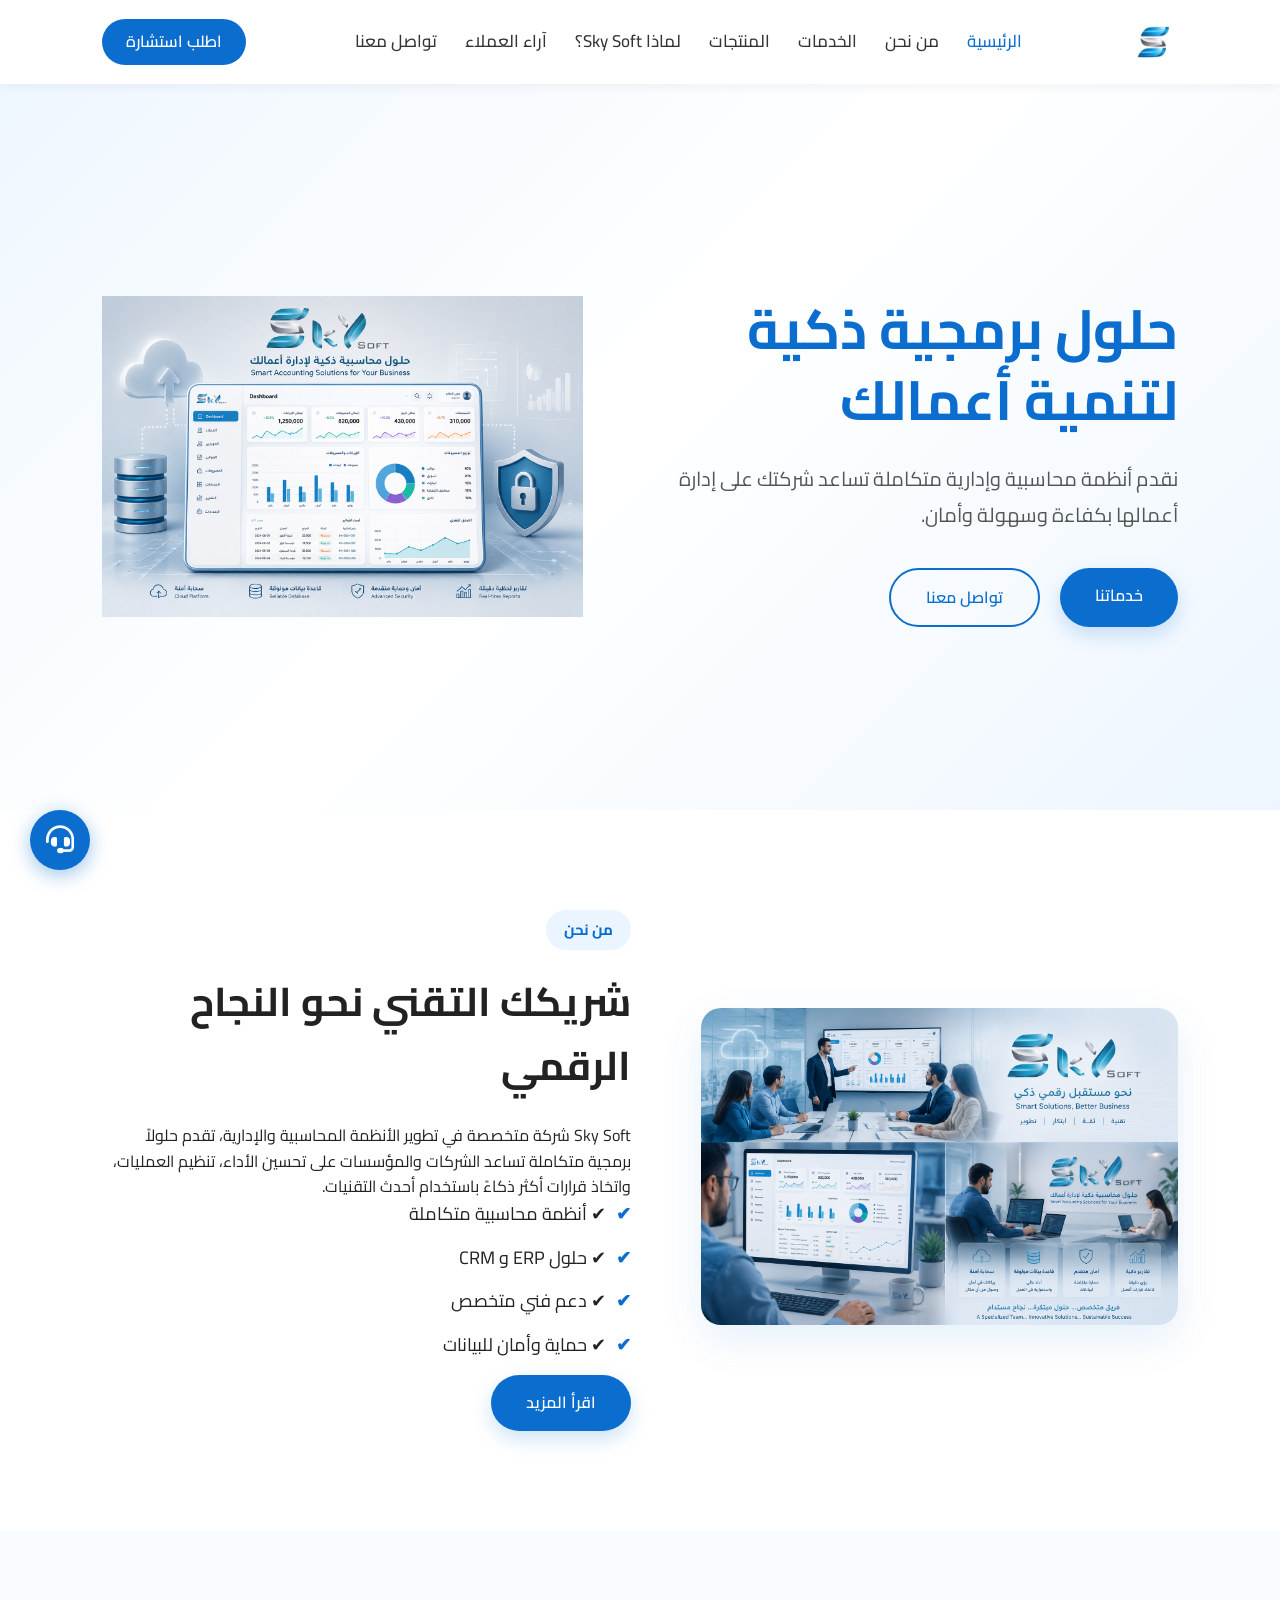
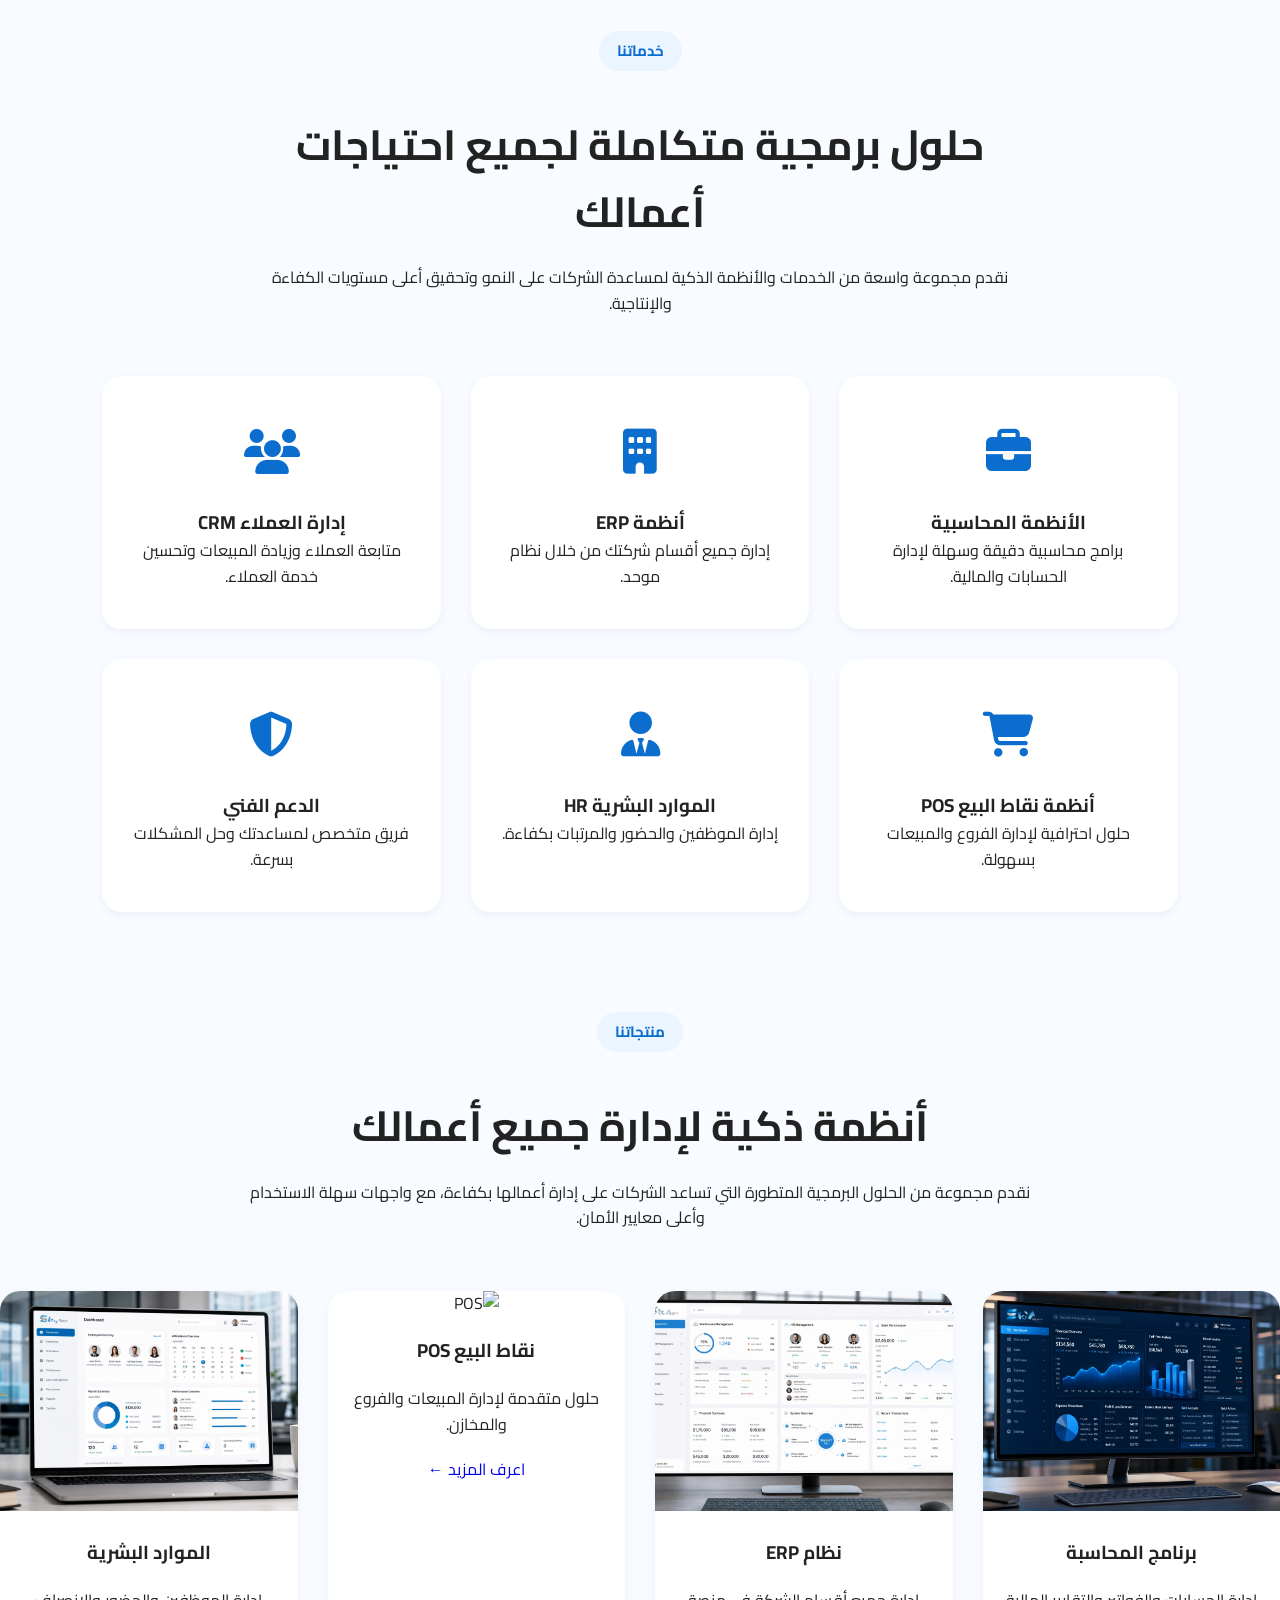
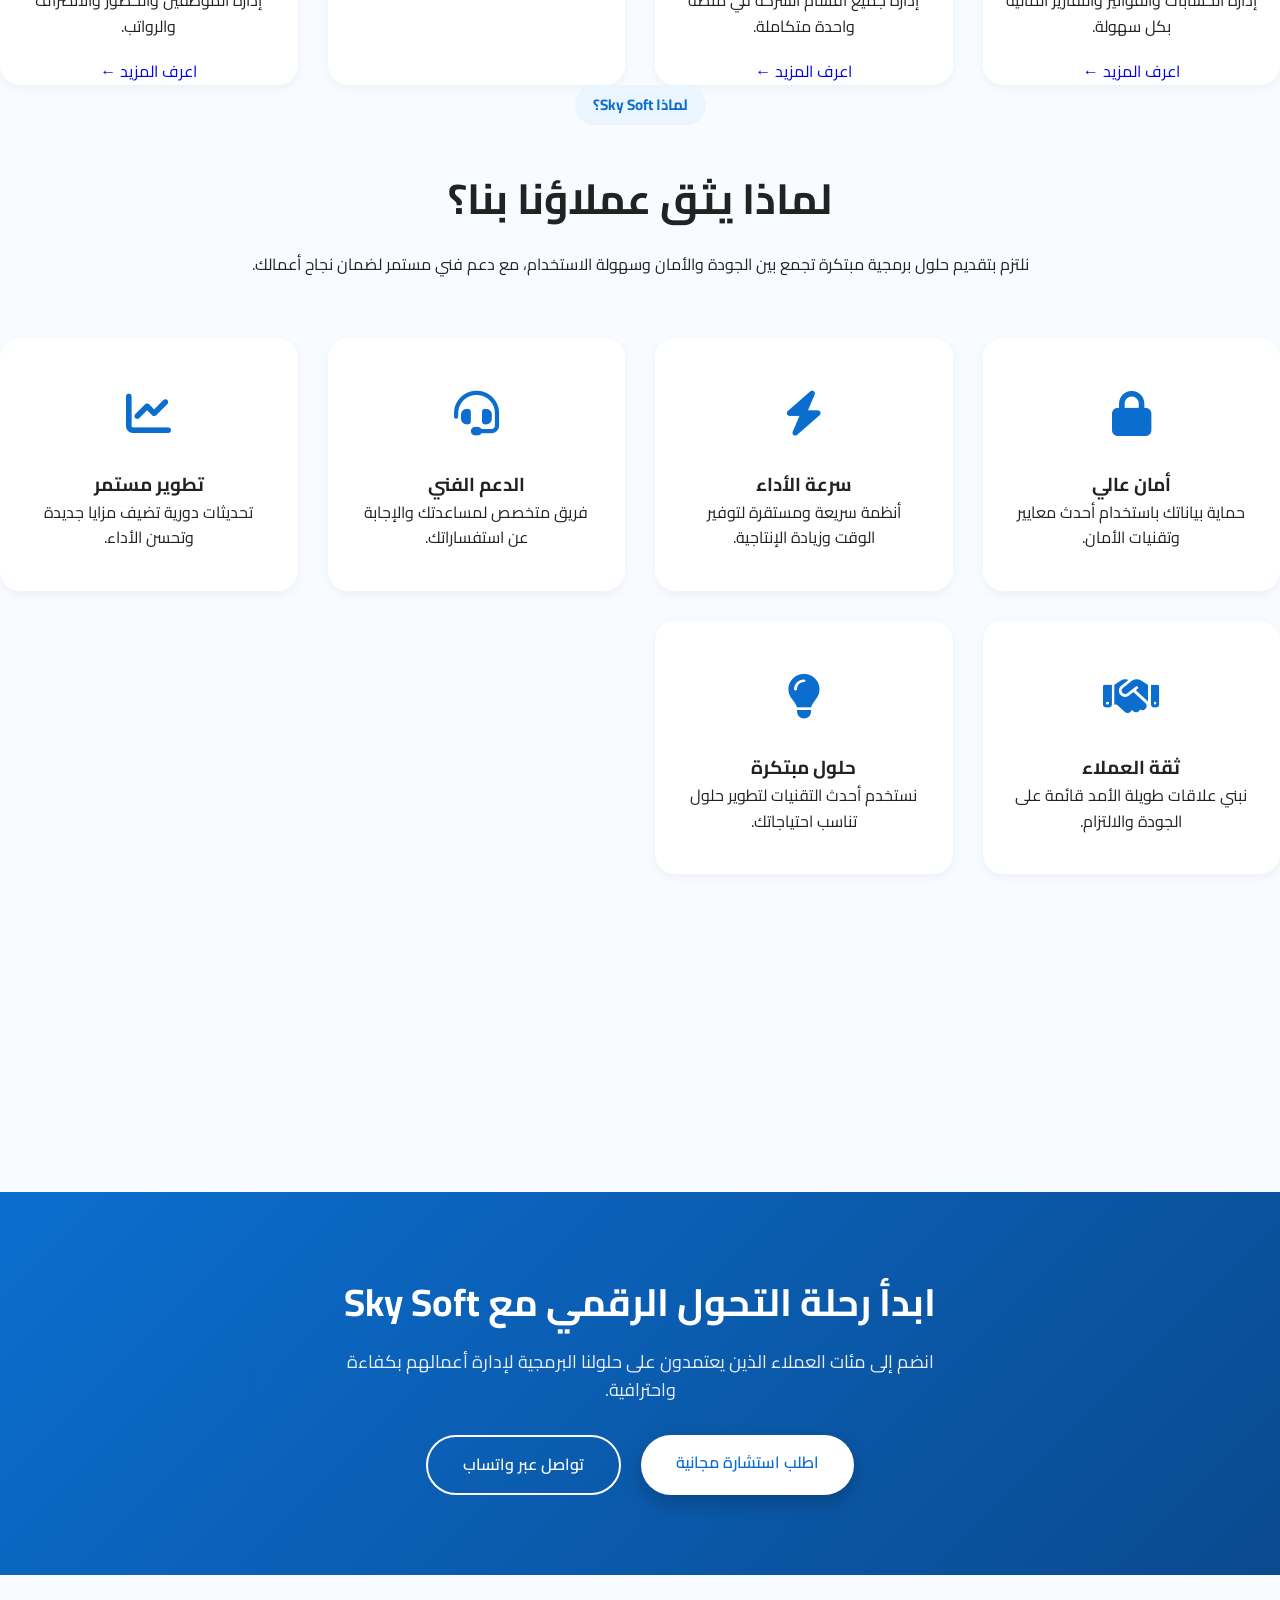
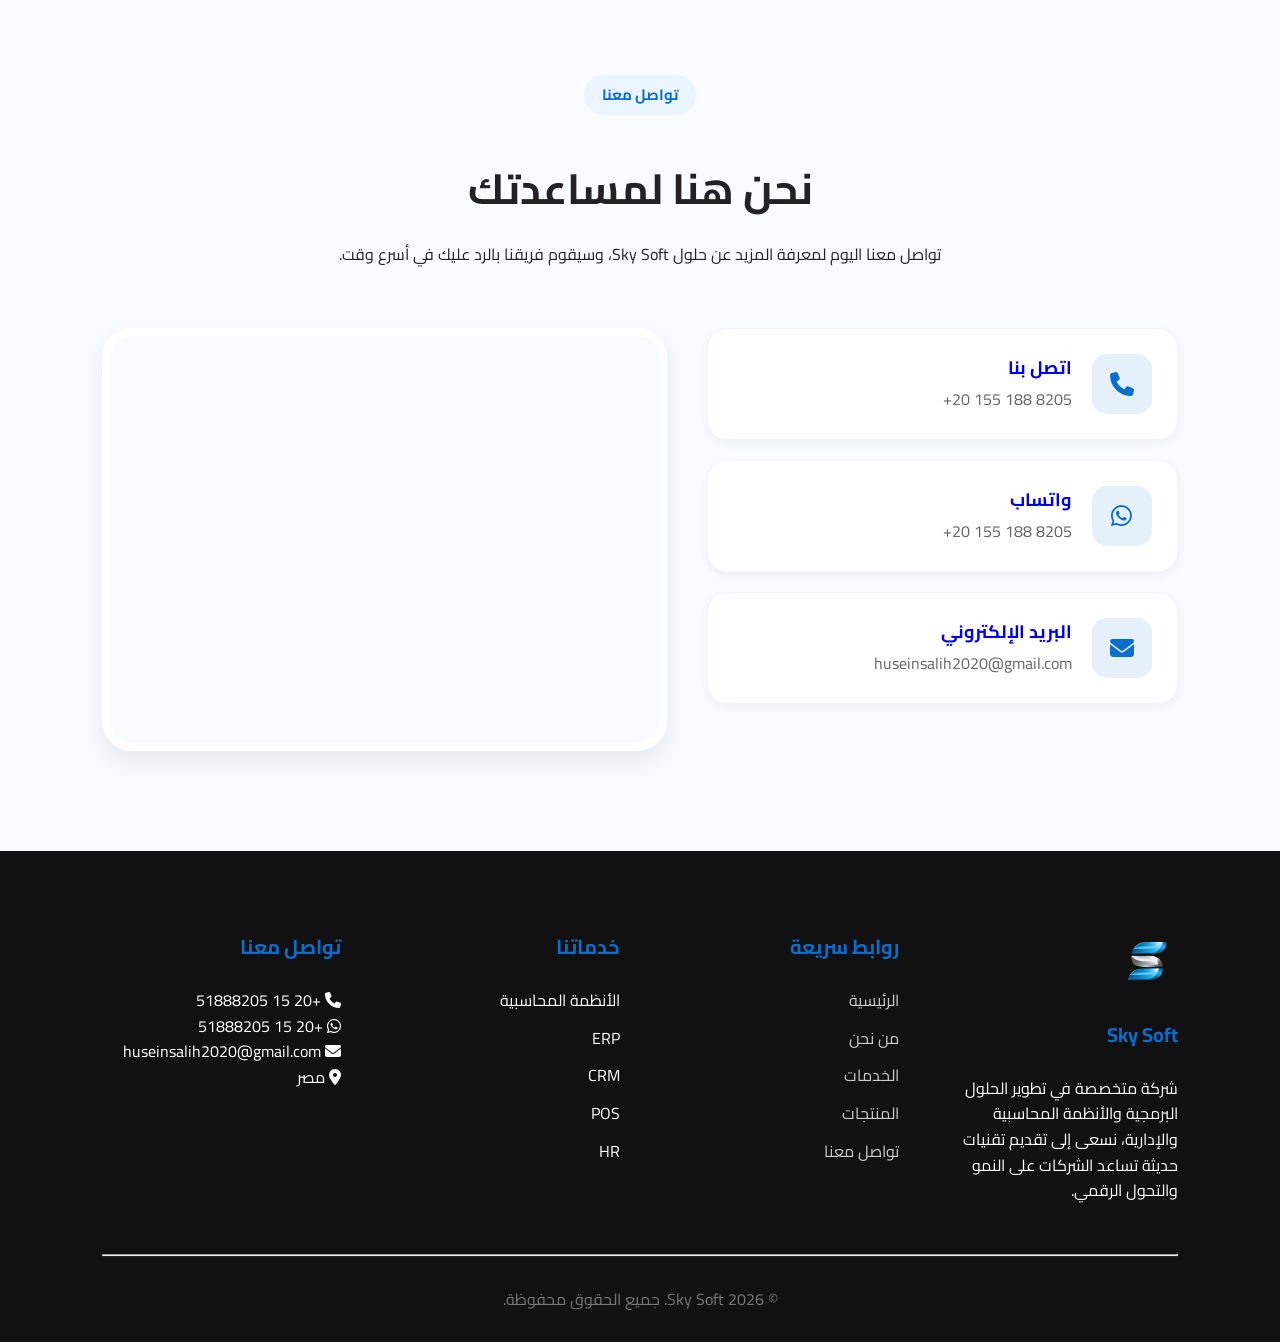
==== commit 891ece2c: "Fix Testimonials page link" ====
--- a/index.html
+++ b/index.html
@@ -133,7 +133,7 @@
             <li><a href="Services.html">الخدمات</a></li>
             <li><a href="products.html">المنتجات</a></li>
             <li><a href="whyus.html">لماذا Sky Soft؟</a></li>
-            <li><a href="testimonials.html">آراء العملاء</a></li>
+            <li><a href="Testimonials.html">آراء العملاء</a></li>
             <li><a href="contact.html">تواصل معنا</a></li>
         </ul>
         <a href="https://wa.me/201551888205?text=السلام عليكم، أرغب في طلب استشارة بخصوص خدمات Sky Soft." 
--- a/css/responsive.css
+++ b/css/responsive.css
@@ -753,4 +753,340 @@
     .stats {
         grid-template-columns: repeat(4, 1fr);
     }
+}
+
+/* ============================================
+   إصلاحات إضافية للجوال
+============================================ */
+
+/* ==========================
+   إصلاح المينيو في كل الصفحات
+========================== */
+@media (max-width: 992px) {
+    /* تأكد من ظهور زر المينيو في كل الصفحات */
+    .menu-toggle {
+        display: block !important;
+        font-size: 28px;
+        cursor: pointer;
+        color: var(--primary-color);
+        background: none;
+        border: none;
+        padding: 5px;
+    }
+
+    /* تأكد من إخفاء القائمة افتراضياً */
+    .nav-links {
+        display: none !important;
+        position: absolute;
+        top: 100%;
+        left: 0;
+        right: 0;
+        background: #ffffff;
+        flex-direction: column;
+        padding: 20px 5%;
+        box-shadow: 0 15px 40px rgba(0, 0, 0, 0.12);
+        gap: 5px;
+        border-radius: 0 0 20px 20px;
+        z-index: 999;
+        border-top: 3px solid var(--primary-color);
+    }
+
+    .nav-links.active {
+        display: flex !important;
+    }
+
+    .nav-links a {
+        padding: 14px 0;
+        border-bottom: 1px solid #f0f0f0;
+        font-size: 17px;
+        color: #333;
+        transition: all 0.3s ease;
+    }
+
+    .nav-links a:hover {
+        color: var(--primary-color);
+        padding-right: 10px;
+    }
+
+    .nav-links a:last-child {
+        border-bottom: none;
+    }
+
+    .nav-links a.active {
+        color: var(--primary-color);
+        font-weight: 700;
+    }
+
+    /* إخفاء زر "اطلب استشارة" في الجوال */
+    .navbar .btn {
+        display: none !important;
+    }
+
+    /* تصغير الشعار في الجوال */
+    .logo img {
+        width: 40px;
+        height: 40px;
+    }
+}
+
+/* ==========================
+   إصلاح صفحة "من نحن" في الجوال
+========================== */
+@media (max-width: 768px) {
+    /* صفحة من نحن - تحسينات إضافية */
+    .page-hero {
+        height: 220px;
+        margin-top: 65px;
+    }
+
+    .page-content h1 {
+        font-size: 28px;
+    }
+
+    .page-content p {
+        font-size: 15px;
+        padding: 0 15px;
+    }
+
+    /* تحسين عرض المحتوى في صفحة من نحن */
+    .about {
+        padding: 40px 5% !important;
+        gap: 25px !important;
+    }
+
+    .about-image {
+        width: 100% !important;
+        max-width: 400px;
+        margin: 0 auto;
+    }
+
+    .about-image img {
+        border-radius: 16px;
+    }
+
+    .about-content {
+        width: 100% !important;
+        text-align: center;
+    }
+
+    .about-content h2 {
+        font-size: 24px !important;
+    }
+
+    .about-content p {
+        font-size: 15px;
+        line-height: 1.8;
+    }
+
+    .about-list {
+        text-align: right;
+        padding: 0 10px;
+    }
+
+    .about-list li {
+        font-size: 15px !important;
+        justify-content: flex-start;
+        padding: 5px 0;
+    }
+
+    .about-list li::before {
+        font-size: 16px;
+    }
+
+    /* تحسين الأزرار في الجوال */
+    .about-content .btn-primary {
+        display: inline-block;
+        padding: 12px 28px;
+        font-size: 15px;
+    }
+
+    /* إخفاء الأشكال المتطايرة في الجوال الصغير */
+    .shape1,
+    .shape2,
+    .shape3 {
+        display: none;
+    }
+}
+
+/* ==========================
+   إصلاحات إضافية للجوال الصغير
+========================== */
+@media (max-width: 480px) {
+    /* تصغير إضافي للهيرو في صفحة من نحن */
+    .page-hero {
+        height: 180px;
+        margin-top: 60px;
+    }
+
+    .page-content h1 {
+        font-size: 24px;
+    }
+
+    .page-content p {
+        font-size: 14px;
+    }
+
+    /* تحسين العناوين */
+    .about-content h2 {
+        font-size: 20px !important;
+    }
+
+    .about-content p {
+        font-size: 14px;
+    }
+
+    .about-list li {
+        font-size: 14px !important;
+    }
+
+    /* تحسين الأزرار */
+    .about-content .btn-primary {
+        padding: 10px 22px;
+        font-size: 14px;
+        width: 100%;
+        max-width: 250px;
+        text-align: center;
+    }
+}
+
+/* ==========================
+   إصلاح الفوتر في الجوال
+========================== */
+@media (max-width: 768px) {
+    .footer {
+        padding: 40px 5% 20px !important;
+    }
+
+    .footer-container {
+        grid-template-columns: 1fr !important;
+        gap: 30px !important;
+        text-align: center;
+    }
+
+    .footer-col {
+        text-align: center;
+    }
+
+    .footer-col h3 {
+        font-size: 18px;
+        margin-bottom: 15px;
+    }
+
+    .footer-col ul li {
+        margin-bottom: 8px;
+    }
+
+    .footer-col a {
+        font-size: 15px;
+    }
+
+    .footer-logo {
+        width: 50px;
+        margin: 0 auto 15px;
+        display: block;
+    }
+
+    .copyright {
+        font-size: 13px;
+        padding-top: 20px;
+    }
+}
+
+/* ==========================
+   إصلاح البوت المساعد في الجوال
+========================== */
+@media (max-width: 768px) {
+    .sky-assistant {
+        bottom: 20px;
+        left: 20px;
+        z-index: 999;
+    }
+
+    .assistant-btn {
+        width: 50px;
+        height: 50px;
+        font-size: 22px;
+    }
+
+    .assistant-btn i {
+        font-size: 22px;
+    }
+
+    .assistant-popup {
+        bottom: 80px;
+        left: 15px;
+        right: 15px;
+        width: auto;
+        max-width: none;
+        border-radius: 16px;
+        max-height: 75vh;
+    }
+
+    .assistant-body {
+        padding: 18px;
+    }
+
+    .assistant-greeting {
+        font-size: 16px;
+    }
+
+    .assistant-sub {
+        font-size: 13px;
+    }
+
+    .assistant-dropdown-btn {
+        padding: 12px 14px;
+        font-size: 14px;
+    }
+
+    .assistant-dropdown-menu li {
+        padding: 10px 14px;
+        font-size: 13px;
+    }
+
+    .answer-content p {
+        font-size: 14px;
+    }
+}
+
+@media (max-width: 480px) {
+    .sky-assistant {
+        bottom: 15px;
+        left: 15px;
+    }
+
+    .assistant-btn {
+        width: 44px;
+        height: 44px;
+        font-size: 18px;
+    }
+
+    .assistant-btn i {
+        font-size: 18px;
+    }
+
+    .assistant-popup {
+        bottom: 65px;
+        left: 10px;
+        right: 10px;
+        border-radius: 14px;
+    }
+
+    .assistant-body {
+        padding: 15px;
+    }
+
+    .assistant-greeting {
+        font-size: 15px;
+    }
+
+    .assistant-dropdown-btn {
+        padding: 10px 12px;
+        font-size: 13px;
+    }
+
+    .assistant-dropdown-menu li {
+        padding: 8px 12px;
+        font-size: 12px;
+    }
 }
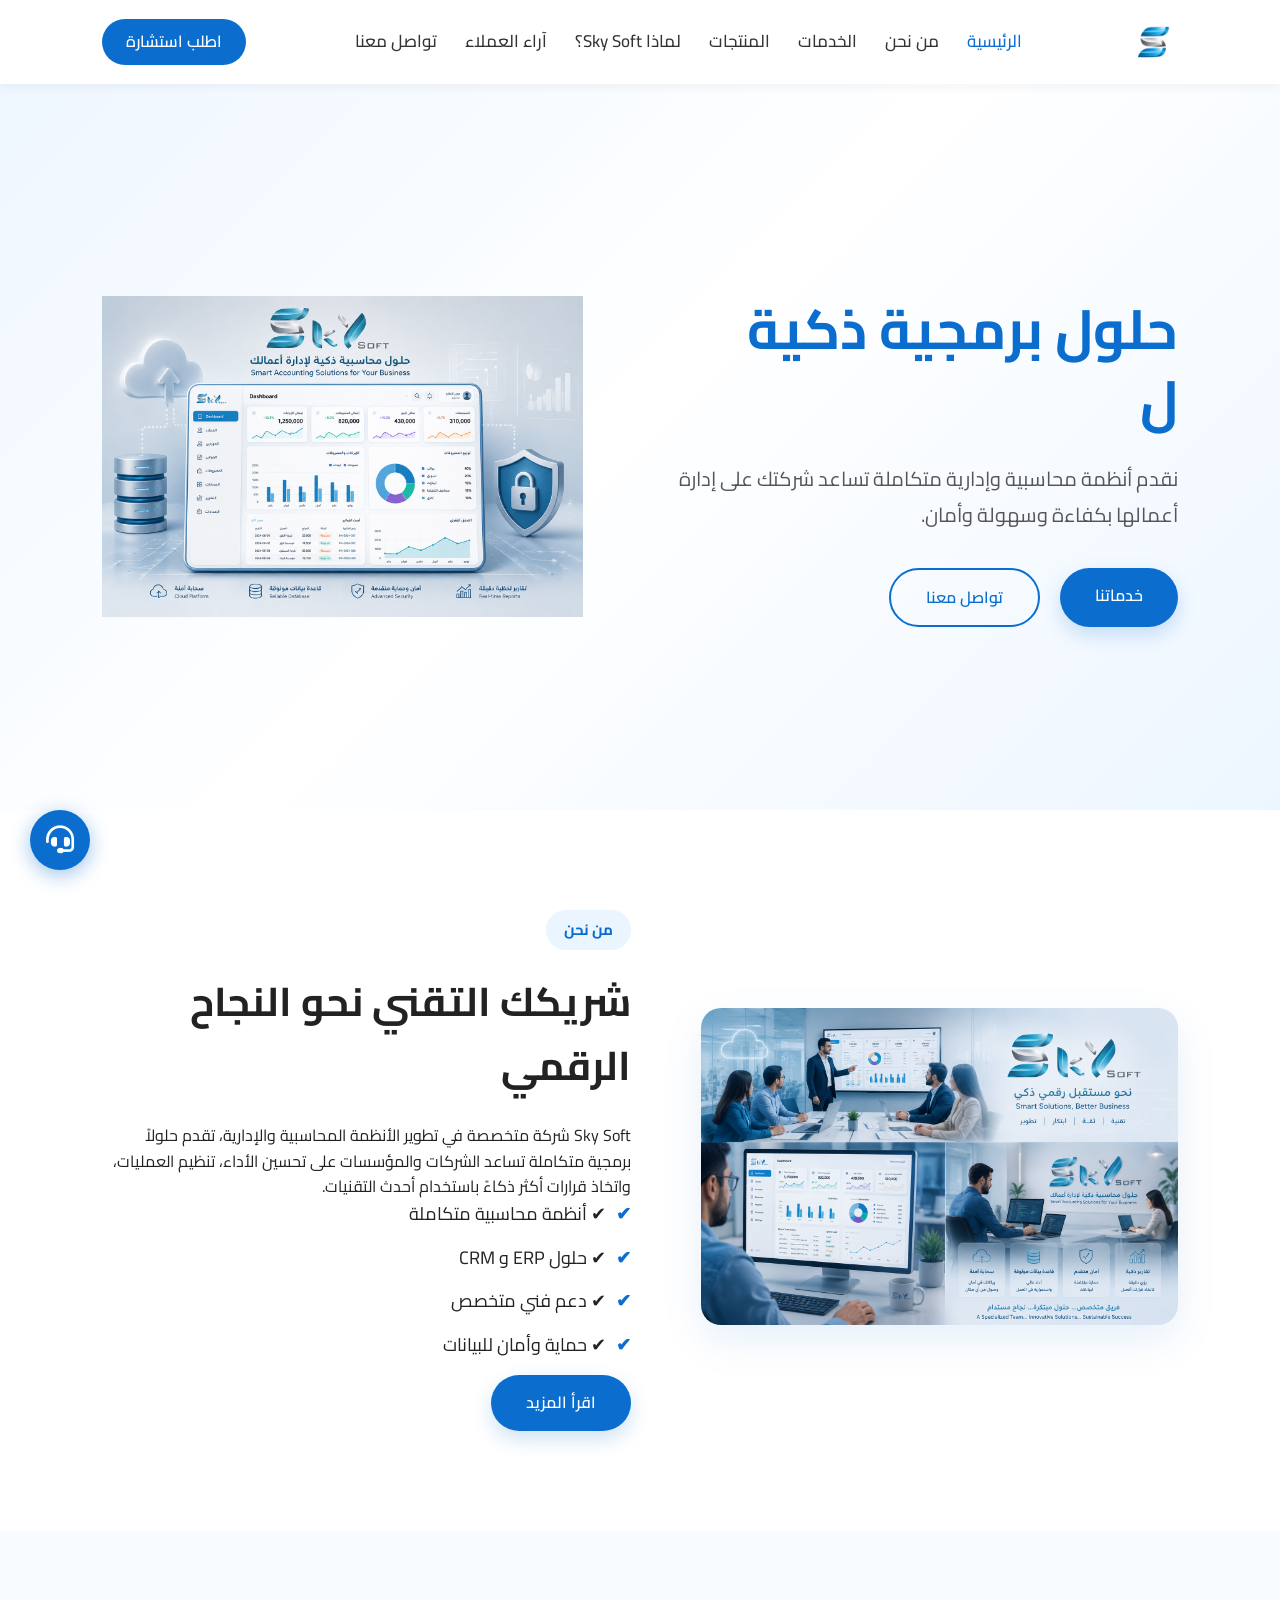
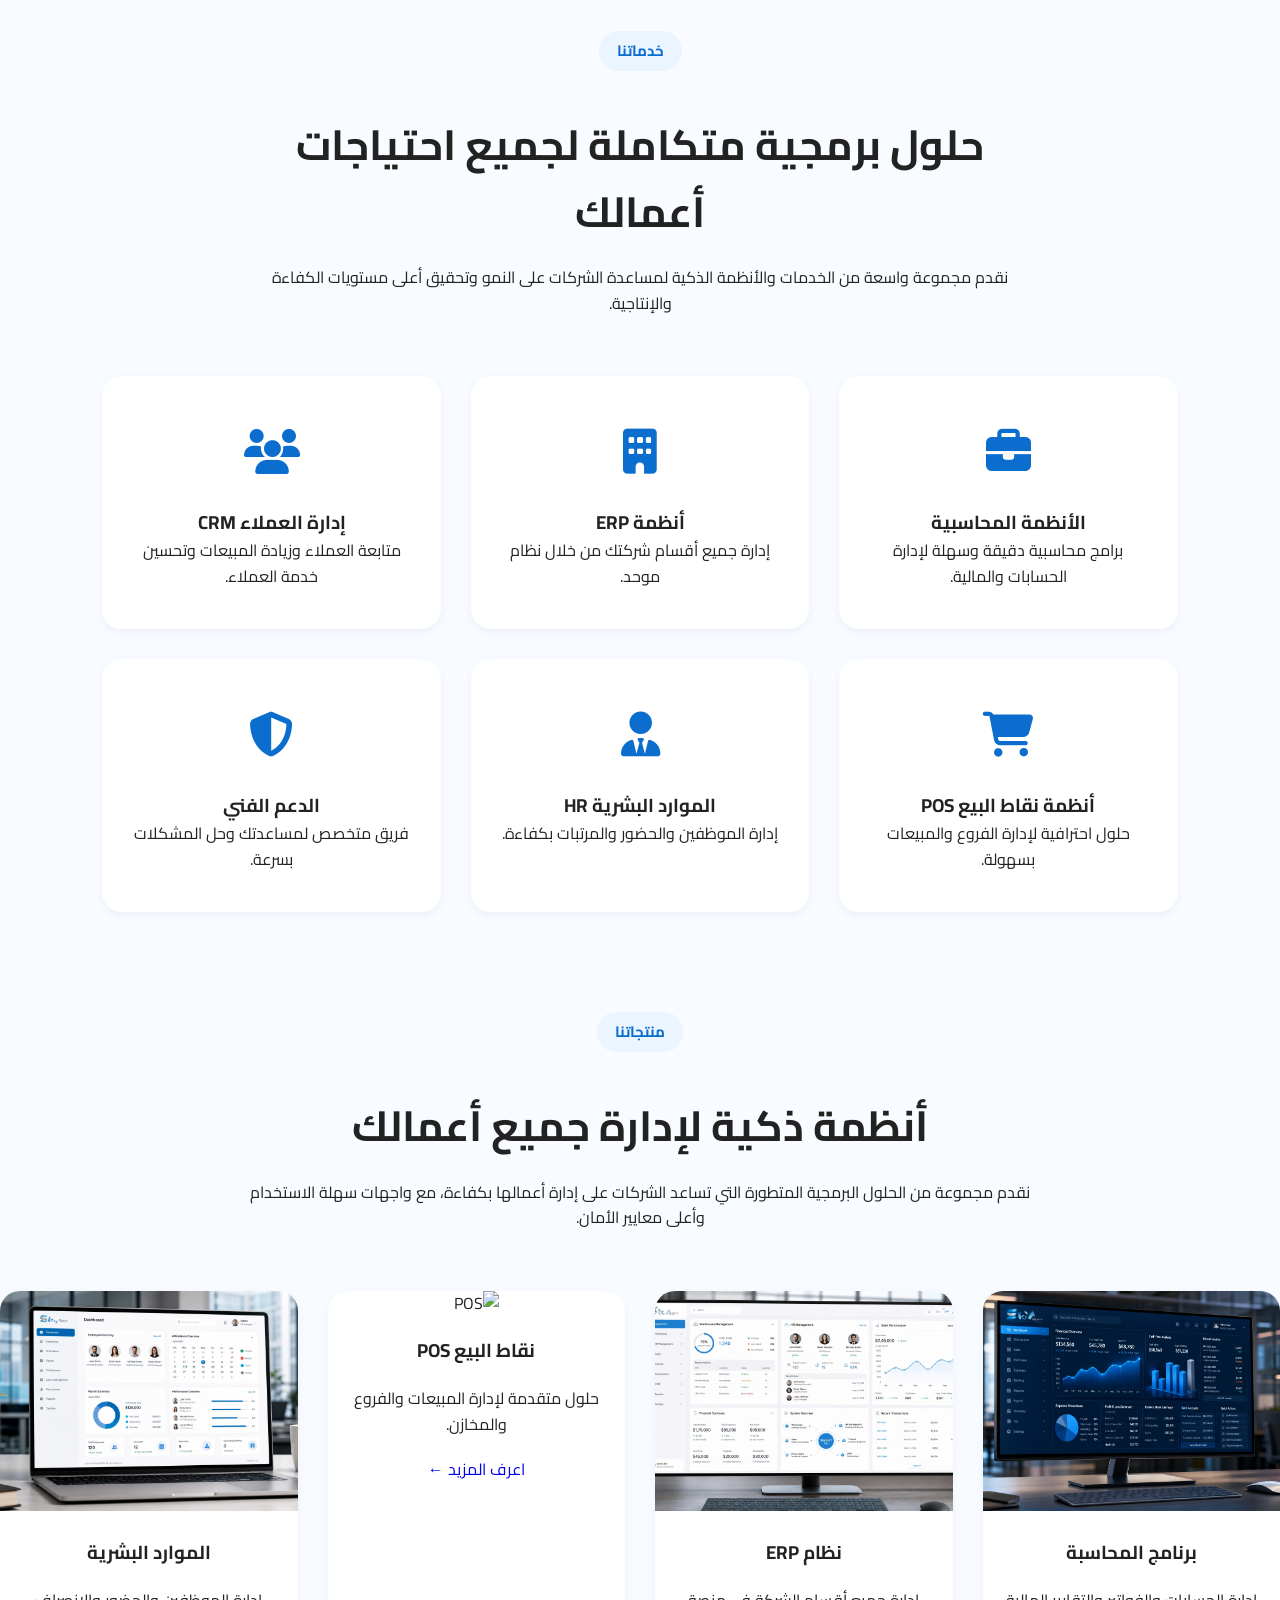
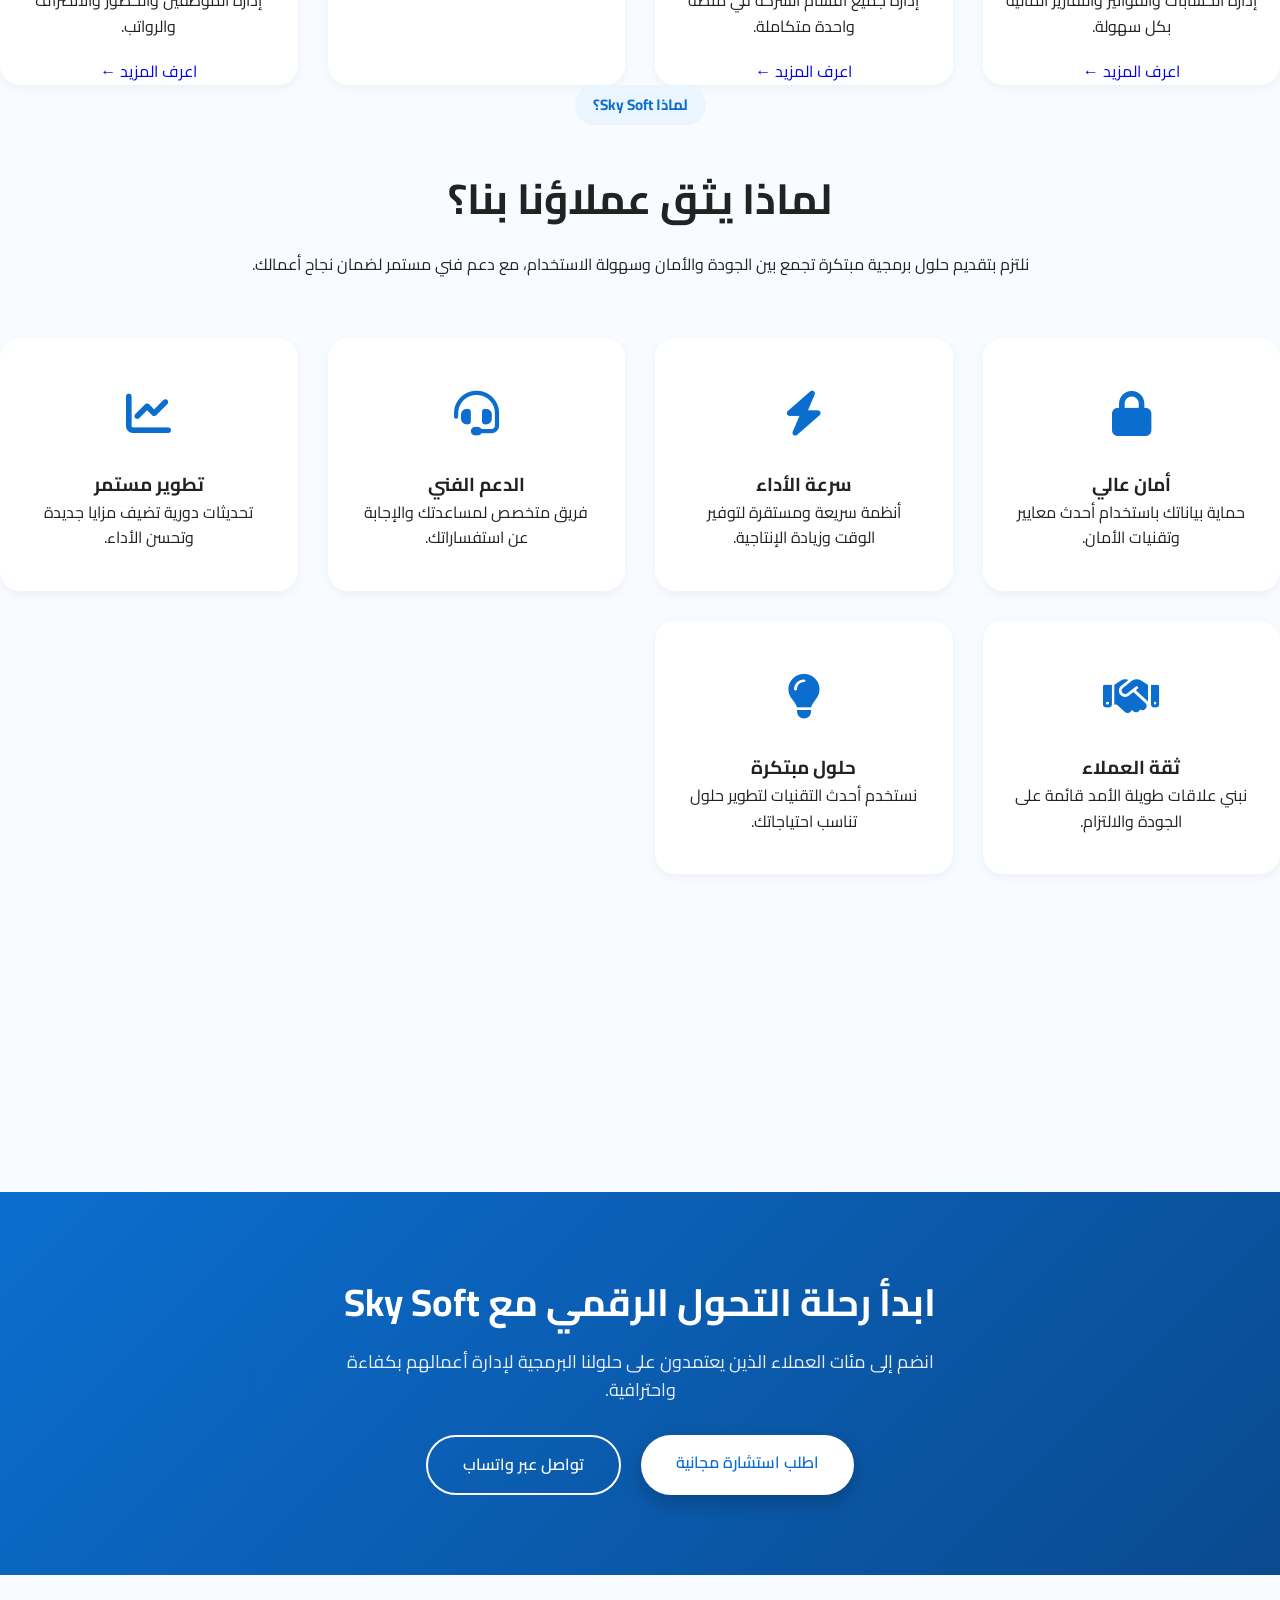
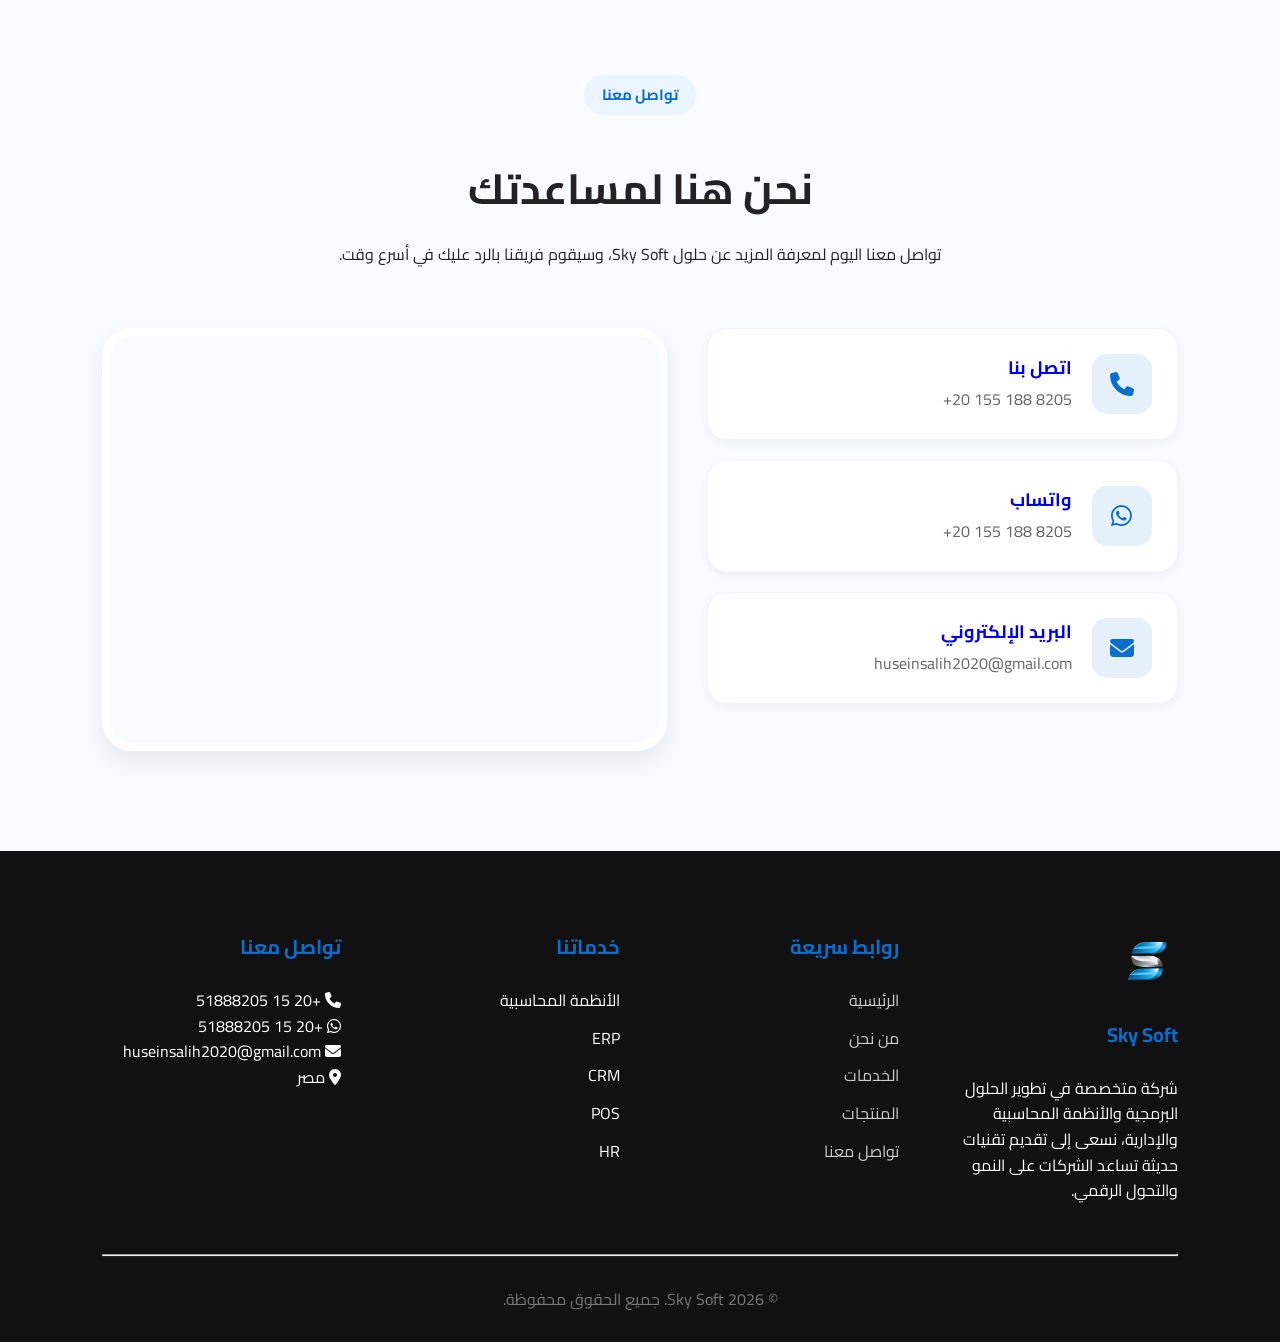
==== commit bee6acb1: "Fix Testimonials page link" ====
--- a/index.html
+++ b/index.html
@@ -132,7 +132,7 @@
             <li><a href="about.html">من نحن</a></li>
             <li><a href="Services.html">الخدمات</a></li>
             <li><a href="products.html">المنتجات</a></li>
-            <li><a href="whyus.html">لماذا Sky Soft؟</a></li>
+            <li><a href="whyUs.html">لماذا Sky Soft؟</a></li>
             <li><a href="Testimonials.html">آراء العملاء</a></li>
             <li><a href="contact.html">تواصل معنا</a></li>
         </ul>
--- a/css/responsive.css
+++ b/css/responsive.css
@@ -1,772 +1,19 @@
 /* ============================================
-   RESPONSIVE.CSS - جميع أنماط الاستجابة
+   RESPONSIVE.CSS - نسخة نظيفة ومنسقة
 ============================================ */
 
 /* ==========================
    TABLET - 992px فأقل
 ========================== */
 @media (max-width: 992px) {
-    /* هيرو */
-    .hero {
-        flex-direction: column;
-        padding: 140px 5% 40px;
-        text-align: center;
-        min-height: auto;
-    }
-
-    .hero-text {
-        width: 100%;
-    }
-
-    .hero-text h1 {
-        font-size: 38px;
-    }
-
-    .hero-text p {
-        font-size: 18px;
-    }
-
-    .hero-image {
-        width: 100%;
-    }
-
-    .hero-image img {
-        max-width: 400px;
-    }
-
-    .hero-buttons {
-        justify-content: center;
-        flex-wrap: wrap;
-    }
-
-    /* عن */
-    .about {
-        flex-direction: column;
-        padding: 60px 5%;
-        gap: 40px;
-        text-align: center;
-    }
-
-    .about-image {
-        width: 100%;
-    }
-
-    .about-content {
-        width: 100%;
-    }
-
-    .about-content h2 {
-        font-size: 32px;
-    }
-
-    .about-list li {
-        justify-content: center;
-    }
-
-    /* خدمات ومنتجات */
-    .services {
-        padding: 60px 5%;
-    }
-
-    .services-grid,
-    .products-grid,
-    .why-grid {
-        grid-template-columns: repeat(auto-fit, minmax(250px, 1fr));
-        gap: 20px;
-    }
-
-    /* قسم لماذا */
-    .why {
-        padding: 60px 5%;
-    }
-
-    /* جهات الاتصال */
-    .contact-preview {
-        padding: 60px 5%;
-    }
-
-    .contact-preview-container {
-        grid-template-columns: 1fr;
-        gap: 30px;
-    }
-
-    .contact-map iframe {
-        min-height: 300px;
-    }
-
-    /* القائمة */
-    .nav-links {
-        display: none !important;
-        position: absolute;
-        top: 100%;
-        left: 0;
-        right: 0;
-        background: white;
-        flex-direction: column;
-        padding: 20px 5%;
-        box-shadow: 0 10px 25px rgba(0, 0, 0, 0.1);
-        gap: 10px;
-        border-radius: 0 0 20px 20px;
-    }
-
-    .nav-links.active {
-        display: flex !important;
-    }
-
-    .nav-links a {
-        padding: 12px 0;
-        border-bottom: 1px solid #f0f0f0;
-        font-size: 16px;
-    }
-
-    .nav-links a:last-child {
-        border-bottom: none;
+    /* ---- NAVBAR ---- */
+    .navbar {
+        padding: 14px 5%;
     }
 
     .menu-toggle {
         display: block !important;
-    }
-
-    .navbar .btn {
-        display: none;
-    }
-
-    /* أزرار */
-    .btn-primary,
-    .btn-secondary {
-        padding: 12px 25px;
-        font-size: 15px;
-    }
-
-    /* العناوين */
-    .section-header h2 {
-        font-size: 32px;
-    }
-
-    /* الفوتر */
-    .footer {
-        padding: 50px 5% 20px;
-    }
-
-    .footer-container {
-        grid-template-columns: repeat(auto-fit, minmax(180px, 1fr));
-        gap: 30px;
-    }
-
-    /* الأسئلة الشائعة */
-    .faq-question {
-        font-size: 16px;
-    }
-
-    /* الإحصائيات */
-    .stats {
-        grid-template-columns: repeat(2, 1fr);
-        gap: 15px;
-        padding: 50px 5%;
-    }
-
-    .stat-card {
-        padding: 20px;
-    }
-
-    .stat-card h2 {
-        font-size: 30px;
-    }
-}
-
-/* ==========================
-   MOBILE - 768px فأقل
-========================== */
-@media (max-width: 768px) {
-    /* هيرو */
-    .hero {
-        padding: 120px 5% 30px;
-    }
-
-    .hero-text h1 {
-        font-size: 30px;
-    }
-
-    .hero-text p {
-        font-size: 16px;
-    }
-
-    .hero-image img {
-        max-width: 300px;
-    }
-
-    .hero-buttons {
-        flex-direction: column;
-        align-items: center;
-        gap: 12px;
-    }
-
-    .hero-buttons a {
-        width: 100%;
-        max-width: 280px;
-        text-align: center;
-    }
-
-    /* عن */
-    .about {
-        padding: 40px 5%;
-        gap: 30px;
-    }
-
-    .about-content h2 {
         font-size: 26px;
-    }
-
-    .about-list li {
-        font-size: 16px;
-    }
-
-    /* خدمات ومنتجات */
-    .services-grid,
-    .products-grid,
-    .why-grid {
-        grid-template-columns: 1fr;
-        gap: 15px;
-    }
-
-    .service-card,
-    .product-card,
-    .why-card {
-        padding: 25px 20px;
-    }
-
-    .product-card img {
-        height: 180px;
-    }
-
-    /* العناوين */
-    .section-header h2 {
-        font-size: 26px;
-    }
-
-    .section-title {
-        font-size: 13px;
-        padding: 6px 14px;
-    }
-
-    /* جهات الاتصال */
-    .contact-item {
-        padding: 18px;
-        gap: 15px;
-    }
-
-    .contact-item i {
-        width: 48px;
-        height: 48px;
-        font-size: 20px;
-    }
-
-    .contact-item h3 {
-        font-size: 16px;
-    }
-
-    .contact-item p {
-        font-size: 14px;
-    }
-
-    .contact-map iframe {
-        min-height: 250px;
-    }
-
-    /* صفحة من نحن - هيرو */
-    .page-hero {
-        height: 250px;
-        margin-top: 70px;
-    }
-
-    .page-content h1 {
-        font-size: 32px;
-    }
-
-    .page-content p {
-        font-size: 16px;
-    }
-
-    /* الفوتر */
-    .footer-container {
-        grid-template-columns: 1fr;
-        gap: 25px;
-        text-align: center;
-    }
-
-    .footer-logo {
-        width: 50px;
-    }
-
-    .footer-col h3 {
-        font-size: 18px;
-    }
-
-    /* الإحصائيات */
-    .stats {
-        grid-template-columns: 1fr 1fr;
-        padding: 40px 5%;
-    }
-
-    .stat-card h2 {
-        font-size: 26px;
-    }
-
-    .stat-card p {
-        font-size: 14px;
-    }
-
-    /* الأسئلة الشائعة */
-    .faq-item {
-        padding: 18px;
-    }
-
-    .faq-question {
-        font-size: 15px;
-        padding: 8px 0;
-    }
-
-    .faq-answer {
-        font-size: 14px;
-    }
-
-    /* أزرار CTA */
-    .cta-buttons {
-        flex-direction: column;
-        align-items: center;
-        gap: 12px;
-    }
-
-    .cta-buttons a {
-        width: 100%;
-        max-width: 280px;
-        text-align: center;
-    }
-
-    .cta h2 {
-        font-size: 26px;
-    }
-
-    .cta p {
-        font-size: 16px;
-    }
-
-    /* زر العودة للأعلى */
-    #topBtn {
-        width: 42px;
-        height: 42px;
-        font-size: 18px;
-        bottom: 20px;
-        right: 20px;
-    }
-
-    /* التوست */
-    .toast {
-        padding: 10px 20px;
-        font-size: 14px;
-        bottom: 20px;
-        max-width: 90%;
-    }
-
-    /* البوت المساعد */
-    .assistant-btn {
-        width: 50px;
-        height: 50px;
-        font-size: 22px;
-    }
-
-    .assistant-popup {
-        bottom: 75px;
-        left: 15px;
-        right: 15px;
-        width: auto;
-        max-width: none;
-        border-radius: 16px;
-    }
-
-    .assistant-body {
-        padding: 18px;
-    }
-
-    .assistant-greeting {
-        font-size: 16px;
-    }
-
-    .assistant-dropdown-btn {
-        padding: 12px 14px;
-        font-size: 14px;
-    }
-
-    .assistant-dropdown-menu li {
-        padding: 10px 14px;
-        font-size: 13px;
-    }
-
-    .answer-content p {
-        font-size: 14px;
-    }
-
-    /* صفحة الخدمات - الفيديوهات */
-    .videos-grid {
-        grid-template-columns: 1fr;
-        gap: 20px;
-    }
-
-    .category-header h2 {
-        font-size: 24px;
-    }
-
-    .video-info h3 {
-        font-size: 17px;
-    }
-
-    .video-info {
-        padding: 15px 18px 20px;
-    }
-
-    .play-button {
-        width: 50px;
-        height: 50px;
-    }
-
-    .play-button i {
-        font-size: 22px;
-    }
-
-    /* صفحة لماذا نحن */
-    .why-features-grid {
-        grid-template-columns: 1fr;
-    }
-
-    .vision-grid {
-        grid-template-columns: 1fr;
-    }
-
-    .different-grid {
-        grid-template-columns: 1fr;
-    }
-
-    .different-item {
-        flex-direction: column;
-        align-items: center;
-        text-align: center;
-        padding: 20px;
-    }
-
-    .different-number {
-        font-size: 28px;
-        min-width: auto;
-    }
-
-    .stat-item h2 {
-        font-size: 32px;
-    }
-
-    /* صفحة آراء العملاء */
-    .testimonial-cards {
-        grid-template-columns: 1fr;
-    }
-
-    .testimonial-header {
-        flex-direction: column;
-        text-align: center;
-    }
-
-    .testimonial-rating {
-        margin-right: 0;
-    }
-
-    .testimonial-text {
-        text-align: center;
-        padding-right: 0;
-    }
-
-    .testimonial-text::before {
-        display: none;
-    }
-
-    .faq-help-box {
-        padding: 25px 20px;
-    }
-
-    .faq-help-box h3 {
-        font-size: 20px;
-    }
-
-    /* صفحة التواصل */
-    .contact-page-grid {
-        grid-template-columns: 1fr;
-        gap: 20px;
-    }
-
-    .contact-page-card {
-        padding: 25px 20px;
-    }
-
-    .contact-map-wrapper iframe {
-        height: 250px;
-    }
-}
-
-/* ==========================
-   MOBILE SMALL - 480px فأقل
-========================== */
-@media (max-width: 480px) {
-    /* هيرو */
-    .hero {
-        padding: 110px 4% 25px;
-    }
-
-    .hero-text h1 {
-        font-size: 26px;
-    }
-
-    .hero-text p {
-        font-size: 15px;
-    }
-
-    .hero-image img {
-        max-width: 250px;
-    }
-
-    /* عن */
-    .about-content h2 {
-        font-size: 22px;
-    }
-
-    .about-list li {
-        font-size: 14px;
-    }
-
-    /* العناوين */
-    .section-header h2 {
-        font-size: 22px;
-    }
-
-    .section-header p {
-        font-size: 14px;
-    }
-
-    /* الخدمات */
-    .service-card,
-    .product-card,
-    .why-card {
-        padding: 20px 15px;
-    }
-
-    .service-icon,
-    .why-icon {
-        font-size: 35px;
-    }
-
-    .service-card h3,
-    .product-card h3,
-    .why-card h3 {
-        font-size: 18px;
-    }
-
-    .service-card p,
-    .product-card p,
-    .why-card p {
-        font-size: 14px;
-    }
-
-    /* المنتجات */
-    .product-card img {
-        height: 150px;
-    }
-
-    /* النافبار */
-    .logo img {
-        width: 38px;
-        height: 38px;
-    }
-
-    .menu-toggle {
-        font-size: 24px;
-    }
-
-    .navbar {
-        padding: 12px 4%;
-    }
-
-    /* الإحصائيات */
-    .stats {
-        grid-template-columns: 1fr 1fr;
-        gap: 10px;
-        padding: 30px 4%;
-    }
-
-    .stat-card {
-        padding: 15px;
-    }
-
-    .stat-card h2 {
-        font-size: 22px;
-    }
-
-    .stat-card p {
-        font-size: 13px;
-    }
-
-    /* الفوتر */
-    .footer {
-        padding: 40px 4% 15px;
-    }
-
-    .footer-col p {
-        font-size: 14px;
-    }
-
-    .footer-col ul li {
-        font-size: 14px;
-    }
-
-    /* البوت المساعد */
-    .assistant-btn {
-        width: 44px;
-        height: 44px;
-        font-size: 20px;
-        bottom: 15px;
-        left: 15px;
-    }
-
-    .assistant-popup {
-        bottom: 65px;
-        left: 10px;
-        right: 10px;
-        border-radius: 14px;
-    }
-
-    .assistant-header h3 {
-        font-size: 16px;
-    }
-
-    .assistant-header button {
-        font-size: 18px;
-    }
-
-    .assistant-body {
-        padding: 15px;
-    }
-
-    .assistant-greeting {
-        font-size: 15px;
-    }
-
-    .assistant-sub {
-        font-size: 13px;
-    }
-
-    /* أزرار */
-    .btn-primary,
-    .btn-secondary {
-        padding: 10px 20px;
-        font-size: 14px;
-    }
-
-    /* CTA */
-    .cta {
-        padding: 50px 5%;
-    }
-
-    .cta h2 {
-        font-size: 22px;
-    }
-
-    .cta p {
-        font-size: 14px;
-    }
-
-    /* صفحة الخدمات - فيديوهات */
-    .services-videos {
-        padding: 20px 4% 40px;
-    }
-
-    .videos-grid {
-        gap: 15px;
-    }
-
-    .video-info h3 {
-        font-size: 16px;
-    }
-
-    .video-info p {
-        font-size: 14px;
-    }
-
-    /* صفحة من نحن - هيرو */
-    .page-hero {
-        height: 200px;
-        margin-top: 65px;
-    }
-
-    .page-content h1 {
-        font-size: 26px;
-    }
-
-    .page-content p {
-        font-size: 14px;
-    }
-
-    /* الأشكال المتطايرة */
-    .shape1 {
-        width: 80px;
-        height: 80px;
-        top: 20px;
-        right: 5%;
-    }
-
-    .shape2 {
-        width: 60px;
-        height: 60px;
-        left: 5%;
-        bottom: 20px;
-    }
-
-    .shape3 {
-        width: 40px;
-        height: 40px;
-        left: 25%;
-        top: 60px;
-    }
-}
-
-/* ==========================
-   TABLET LANDSCAPE - 768px إلى 992px
-========================== */
-@media (min-width: 769px) and (max-width: 992px) {
-    .hero-text h1 {
-        font-size: 42px;
-    }
-
-    .services-grid,
-    .products-grid,
-    .why-grid {
-        grid-template-columns: repeat(2, 1fr);
-    }
-
-    .contact-preview-container {
-        grid-template-columns: 1fr;
-    }
-
-    .stats {
-        grid-template-columns: repeat(4, 1fr);
-    }
-}
-
-/* ============================================
-   إصلاحات إضافية للجوال
-============================================ */
-
-/* ==========================
-   إصلاح المينيو في كل الصفحات
-========================== */
-@media (max-width: 992px) {
-    /* تأكد من ظهور زر المينيو في كل الصفحات */
-    .menu-toggle {
-        display: block !important;
-        font-size: 28px;
         cursor: pointer;
         color: var(--primary-color);
         background: none;
@@ -774,7 +21,6 @@
         padding: 5px;
     }
 
-    /* تأكد من إخفاء القائمة افتراضياً */
     .nav-links {
         display: none !important;
         position: absolute;
@@ -801,6 +47,7 @@
         font-size: 17px;
         color: #333;
         transition: all 0.3s ease;
+        text-align: center;
     }
 
     .nav-links a:hover {
@@ -817,23 +64,277 @@
         font-weight: 700;
     }
 
-    /* إخفاء زر "اطلب استشارة" في الجوال */
     .navbar .btn {
         display: none !important;
     }
 
-    /* تصغير الشعار في الجوال */
     .logo img {
-        width: 40px;
-        height: 40px;
+        width: 42px;
+        height: 42px;
+    }
+
+    /* ---- HERO ---- */
+    .hero {
+        flex-direction: column;
+        padding: 130px 5% 40px;
+        text-align: center;
+        min-height: auto;
+        gap: 30px;
+    }
+
+    .hero-text {
+        width: 100%;
+    }
+
+    .hero-text h1 {
+        font-size: 36px;
+    }
+
+    .hero-text p {
+        font-size: 18px;
+    }
+
+    .hero-image {
+        width: 100%;
+    }
+
+    .hero-image img {
+        max-width: 380px;
+    }
+
+    .hero-buttons {
+        justify-content: center;
+        flex-wrap: wrap;
+        gap: 12px;
+    }
+
+    /* ---- ABOUT ---- */
+    .about {
+        flex-direction: column;
+        padding: 60px 5%;
+        gap: 35px;
+        text-align: center;
+    }
+
+    .about-image {
+        width: 100%;
+        max-width: 500px;
+        margin: 0 auto;
+    }
+
+    .about-content {
+        width: 100%;
+    }
+
+    .about-content h2 {
+        font-size: 30px;
+    }
+
+    .about-list li {
+        justify-content: center;
+    }
+
+    /* ---- SERVICES / PRODUCTS / WHY ---- */
+    .services,
+    .products,
+    .why {
+        padding: 60px 5%;
+    }
+
+    .services-grid,
+    .products-grid,
+    .why-grid {
+        grid-template-columns: repeat(auto-fit, minmax(250px, 1fr));
+        gap: 20px;
+    }
+
+    /* ---- CONTACT PREVIEW ---- */
+    .contact-preview {
+        padding: 60px 5%;
+    }
+
+    .contact-preview-container {
+        grid-template-columns: 1fr;
+        gap: 30px;
+    }
+
+    .contact-map iframe {
+        min-height: 300px;
+    }
+
+    /* ---- BUTTONS ---- */
+    .btn-primary,
+    .btn-secondary {
+        padding: 12px 28px;
+        font-size: 15px;
+    }
+
+    /* ---- SECTION HEADER ---- */
+    .section-header h2 {
+        font-size: 30px;
+    }
+
+    /* ---- FOOTER ---- */
+    .footer {
+        padding: 50px 5% 20px;
+    }
+
+    .footer-container {
+        grid-template-columns: repeat(auto-fit, minmax(180px, 1fr));
+        gap: 30px;
+    }
+
+    /* ---- STATS ---- */
+    .stats {
+        grid-template-columns: repeat(2, 1fr);
+        gap: 15px;
+        padding: 50px 5%;
+    }
+
+    .stat-card h2 {
+        font-size: 30px;
+    }
+
+    /* ---- PAGE HERO (الصفحات الداخلية) ---- */
+    .page-hero {
+        height: 280px;
+        margin-top: 72px;
+    }
+
+    .page-content h1 {
+        font-size: 36px;
+    }
+
+    .page-content p {
+        font-size: 18px;
     }
 }
 
 /* ==========================
-   إصلاح صفحة "من نحن" في الجوال
+   MOBILE - 768px فأقل
 ========================== */
 @media (max-width: 768px) {
-    /* صفحة من نحن - تحسينات إضافية */
+    /* ---- NAVBAR ---- */
+    .navbar {
+        padding: 12px 4%;
+    }
+
+    .logo img {
+        width: 38px;
+        height: 38px;
+    }
+
+    .menu-toggle {
+        font-size: 24px;
+    }
+
+    .nav-links a {
+        font-size: 16px;
+        padding: 12px 0;
+    }
+
+    /* ---- HERO ---- */
+    .hero {
+        padding: 110px 4% 30px;
+        gap: 25px;
+    }
+
+    .hero-text h1 {
+        font-size: 28px;
+    }
+
+    .hero-text p {
+        font-size: 16px;
+    }
+
+    .hero-image img {
+        max-width: 280px;
+    }
+
+    .hero-buttons {
+        flex-direction: column;
+        align-items: center;
+        gap: 10px;
+    }
+
+    .hero-buttons a {
+        width: 100%;
+        max-width: 260px;
+        text-align: center;
+    }
+
+    /* ---- ABOUT ---- */
+    .about {
+        padding: 40px 4%;
+        gap: 25px;
+    }
+
+    .about-content h2 {
+        font-size: 24px;
+    }
+
+    .about-list li {
+        font-size: 16px;
+        justify-content: center;
+    }
+
+    /* ---- SERVICES / PRODUCTS / WHY ---- */
+    .services-grid,
+    .products-grid,
+    .why-grid {
+        grid-template-columns: 1fr;
+        gap: 15px;
+    }
+
+    .service-card,
+    .product-card,
+    .why-card {
+        padding: 25px 18px;
+    }
+
+    .product-card img {
+        height: 170px;
+    }
+
+    /* ---- SECTION HEADER ---- */
+    .section-header h2 {
+        font-size: 24px;
+    }
+
+    .section-title {
+        font-size: 13px;
+        padding: 6px 14px;
+    }
+
+    .section-header p {
+        font-size: 15px;
+    }
+
+    /* ---- CONTACT PREVIEW ---- */
+    .contact-item {
+        padding: 16px;
+        gap: 14px;
+    }
+
+    .contact-item i {
+        width: 44px;
+        height: 44px;
+        font-size: 18px;
+    }
+
+    .contact-item h3 {
+        font-size: 15px;
+    }
+
+    .contact-item p {
+        font-size: 13px;
+    }
+
+    .contact-map iframe {
+        min-height: 220px;
+    }
+
+    /* ---- PAGE HERO (الصفحات الداخلية) ---- */
     .page-hero {
         height: 220px;
         margin-top: 65px;
@@ -844,122 +345,18 @@
     }
 
     .page-content p {
-        font-size: 15px;
+        font-size: 16px;
         padding: 0 15px;
     }
 
-    /* تحسين عرض المحتوى في صفحة من نحن */
-    .about {
-        padding: 40px 5% !important;
-        gap: 25px !important;
-    }
-
-    .about-image {
-        width: 100% !important;
-        max-width: 400px;
-        margin: 0 auto;
-    }
-
-    .about-image img {
-        border-radius: 16px;
-    }
-
-    .about-content {
-        width: 100% !important;
-        text-align: center;
-    }
-
-    .about-content h2 {
-        font-size: 24px !important;
-    }
-
-    .about-content p {
-        font-size: 15px;
-        line-height: 1.8;
-    }
-
-    .about-list {
-        text-align: right;
-        padding: 0 10px;
-    }
-
-    .about-list li {
-        font-size: 15px !important;
-        justify-content: flex-start;
-        padding: 5px 0;
-    }
-
-    .about-list li::before {
-        font-size: 16px;
-    }
-
-    /* تحسين الأزرار في الجوال */
-    .about-content .btn-primary {
-        display: inline-block;
-        padding: 12px 28px;
-        font-size: 15px;
-    }
-
-    /* إخفاء الأشكال المتطايرة في الجوال الصغير */
-    .shape1,
-    .shape2,
-    .shape3 {
-        display: none;
-    }
-}
-
-/* ==========================
-   إصلاحات إضافية للجوال الصغير
-========================== */
-@media (max-width: 480px) {
-    /* تصغير إضافي للهيرو في صفحة من نحن */
-    .page-hero {
-        height: 180px;
-        margin-top: 60px;
-    }
-
-    .page-content h1 {
-        font-size: 24px;
-    }
-
-    .page-content p {
-        font-size: 14px;
-    }
-
-    /* تحسين العناوين */
-    .about-content h2 {
-        font-size: 20px !important;
-    }
-
-    .about-content p {
-        font-size: 14px;
-    }
-
-    .about-list li {
-        font-size: 14px !important;
-    }
-
-    /* تحسين الأزرار */
-    .about-content .btn-primary {
-        padding: 10px 22px;
-        font-size: 14px;
-        width: 100%;
-        max-width: 250px;
-        text-align: center;
-    }
-}
-
-/* ==========================
-   إصلاح الفوتر في الجوال
-========================== */
-@media (max-width: 768px) {
+    /* ---- FOOTER ---- */
     .footer {
-        padding: 40px 5% 20px !important;
+        padding: 40px 4% 20px;
     }
 
     .footer-container {
-        grid-template-columns: 1fr !important;
-        gap: 30px !important;
+        grid-template-columns: 1fr;
+        gap: 25px;
         text-align: center;
     }
 
@@ -969,15 +366,7 @@
 
     .footer-col h3 {
         font-size: 18px;
-        margin-bottom: 15px;
-    }
-
-    .footer-col ul li {
-        margin-bottom: 8px;
-    }
-
-    .footer-col a {
-        font-size: 15px;
+        margin-bottom: 12px;
     }
 
     .footer-logo {
@@ -990,40 +379,92 @@
         font-size: 13px;
         padding-top: 20px;
     }
-}
-
-/* ==========================
-   إصلاح البوت المساعد في الجوال
-========================== */
-@media (max-width: 768px) {
+
+    /* ---- STATS ---- */
+    .stats {
+        grid-template-columns: 1fr 1fr;
+        padding: 40px 4%;
+        gap: 12px;
+    }
+
+    .stat-card {
+        padding: 18px;
+    }
+
+    .stat-card h2 {
+        font-size: 24px;
+    }
+
+    .stat-card p {
+        font-size: 14px;
+    }
+
+    /* ---- CTA ---- */
+    .cta {
+        padding: 50px 5%;
+    }
+
+    .cta h2 {
+        font-size: 24px;
+    }
+
+    .cta p {
+        font-size: 16px;
+    }
+
+    .cta-buttons {
+        flex-direction: column;
+        align-items: center;
+        gap: 12px;
+    }
+
+    .cta-buttons a {
+        width: 100%;
+        max-width: 260px;
+        text-align: center;
+    }
+
+    /* ---- BACK TO TOP ---- */
+    #topBtn {
+        width: 40px;
+        height: 40px;
+        font-size: 16px;
+        bottom: 18px;
+        right: 18px;
+    }
+
+    /* ---- TOAST ---- */
+    .toast {
+        padding: 10px 18px;
+        font-size: 14px;
+        bottom: 18px;
+        max-width: 90%;
+    }
+
+    /* ---- SKY ASSISTANT ---- */
     .sky-assistant {
         bottom: 20px;
         left: 20px;
-        z-index: 999;
     }
 
     .assistant-btn {
-        width: 50px;
-        height: 50px;
-        font-size: 22px;
-    }
-
-    .assistant-btn i {
-        font-size: 22px;
+        width: 48px;
+        height: 48px;
+        font-size: 20px;
     }
 
     .assistant-popup {
-        bottom: 80px;
+        bottom: 75px;
         left: 15px;
         right: 15px;
         width: auto;
         max-width: none;
         border-radius: 16px;
-        max-height: 75vh;
+        max-height: 70vh;
     }
 
     .assistant-body {
-        padding: 18px;
+        padding: 16px;
     }
 
     .assistant-greeting {
@@ -1047,33 +488,187 @@
     .answer-content p {
         font-size: 14px;
     }
+
+    /* ---- SHAPES (إخفاء في الجوال) ---- */
+    .shape1,
+    .shape2,
+    .shape3 {
+        display: none;
+    }
 }
 
+/* ==========================
+   MOBILE SMALL - 480px فأقل
+========================== */
 @media (max-width: 480px) {
+    /* ---- NAVBAR ---- */
+    .navbar {
+        padding: 10px 3%;
+    }
+
+    .logo img {
+        width: 34px;
+        height: 34px;
+    }
+
+    .menu-toggle {
+        font-size: 22px;
+    }
+
+    .nav-links a {
+        font-size: 15px;
+        padding: 10px 0;
+    }
+
+    /* ---- HERO ---- */
+    .hero {
+        padding: 100px 3% 25px;
+        gap: 20px;
+    }
+
+    .hero-text h1 {
+        font-size: 24px;
+    }
+
+    .hero-text p {
+        font-size: 15px;
+    }
+
+    .hero-image img {
+        max-width: 220px;
+    }
+
+    /* ---- ABOUT ---- */
+    .about-content h2 {
+        font-size: 20px;
+    }
+
+    .about-list li {
+        font-size: 14px;
+    }
+
+    /* ---- SECTION HEADER ---- */
+    .section-header h2 {
+        font-size: 20px;
+    }
+
+    .section-header p {
+        font-size: 14px;
+    }
+
+    /* ---- SERVICES / PRODUCTS / WHY ---- */
+    .service-card,
+    .product-card,
+    .why-card {
+        padding: 18px 14px;
+    }
+
+    .service-icon,
+    .why-icon {
+        font-size: 32px;
+    }
+
+    .service-card h3,
+    .product-card h3,
+    .why-card h3 {
+        font-size: 17px;
+    }
+
+    .service-card p,
+    .product-card p,
+    .why-card p {
+        font-size: 14px;
+    }
+
+    .product-card img {
+        height: 140px;
+    }
+
+    /* ---- BUTTONS ---- */
+    .btn-primary,
+    .btn-secondary {
+        padding: 10px 20px;
+        font-size: 14px;
+    }
+
+    /* ---- PAGE HERO ---- */
+    .page-hero {
+        height: 180px;
+        margin-top: 58px;
+    }
+
+    .page-content h1 {
+        font-size: 22px;
+    }
+
+    .page-content p {
+        font-size: 14px;
+    }
+
+    /* ---- STATS ---- */
+    .stats {
+        grid-template-columns: 1fr 1fr;
+        gap: 8px;
+        padding: 25px 3%;
+    }
+
+    .stat-card {
+        padding: 12px;
+    }
+
+    .stat-card h2 {
+        font-size: 20px;
+    }
+
+    .stat-card p {
+        font-size: 12px;
+    }
+
+    /* ---- FOOTER ---- */
+    .footer {
+        padding: 30px 3% 15px;
+    }
+
+    .footer-col h3 {
+        font-size: 16px;
+    }
+
+    .footer-col p,
+    .footer-col ul li,
+    .footer-col a {
+        font-size: 13px;
+    }
+
+    /* ---- CTA ---- */
+    .cta h2 {
+        font-size: 20px;
+    }
+
+    .cta p {
+        font-size: 14px;
+    }
+
+    /* ---- SKY ASSISTANT ---- */
     .sky-assistant {
         bottom: 15px;
         left: 15px;
     }
 
     .assistant-btn {
-        width: 44px;
-        height: 44px;
+        width: 42px;
+        height: 42px;
         font-size: 18px;
     }
 
-    .assistant-btn i {
-        font-size: 18px;
-    }
-
     .assistant-popup {
-        bottom: 65px;
+        bottom: 62px;
         left: 10px;
         right: 10px;
         border-radius: 14px;
     }
 
     .assistant-body {
-        padding: 15px;
+        padding: 14px;
     }
 
     .assistant-greeting {
@@ -1089,4 +684,40 @@
         padding: 8px 12px;
         font-size: 12px;
     }
+
+    .answer-content p {
+        font-size: 13px;
+    }
+
+    /* ---- BACK TO TOP ---- */
+    #topBtn {
+        width: 36px;
+        height: 36px;
+        font-size: 14px;
+        bottom: 14px;
+        right: 14px;
+    }
+}
+
+/* ==========================
+   TABLET LANDSCAPE - 768px إلى 992px
+========================== */
+@media (min-width: 769px) and (max-width: 992px) {
+    .hero-text h1 {
+        font-size: 40px;
+    }
+
+    .services-grid,
+    .products-grid,
+    .why-grid {
+        grid-template-columns: repeat(2, 1fr);
+    }
+
+    .contact-preview-container {
+        grid-template-columns: 1fr;
+    }
+
+    .stats {
+        grid-template-columns: repeat(4, 1fr);
+    }
 }
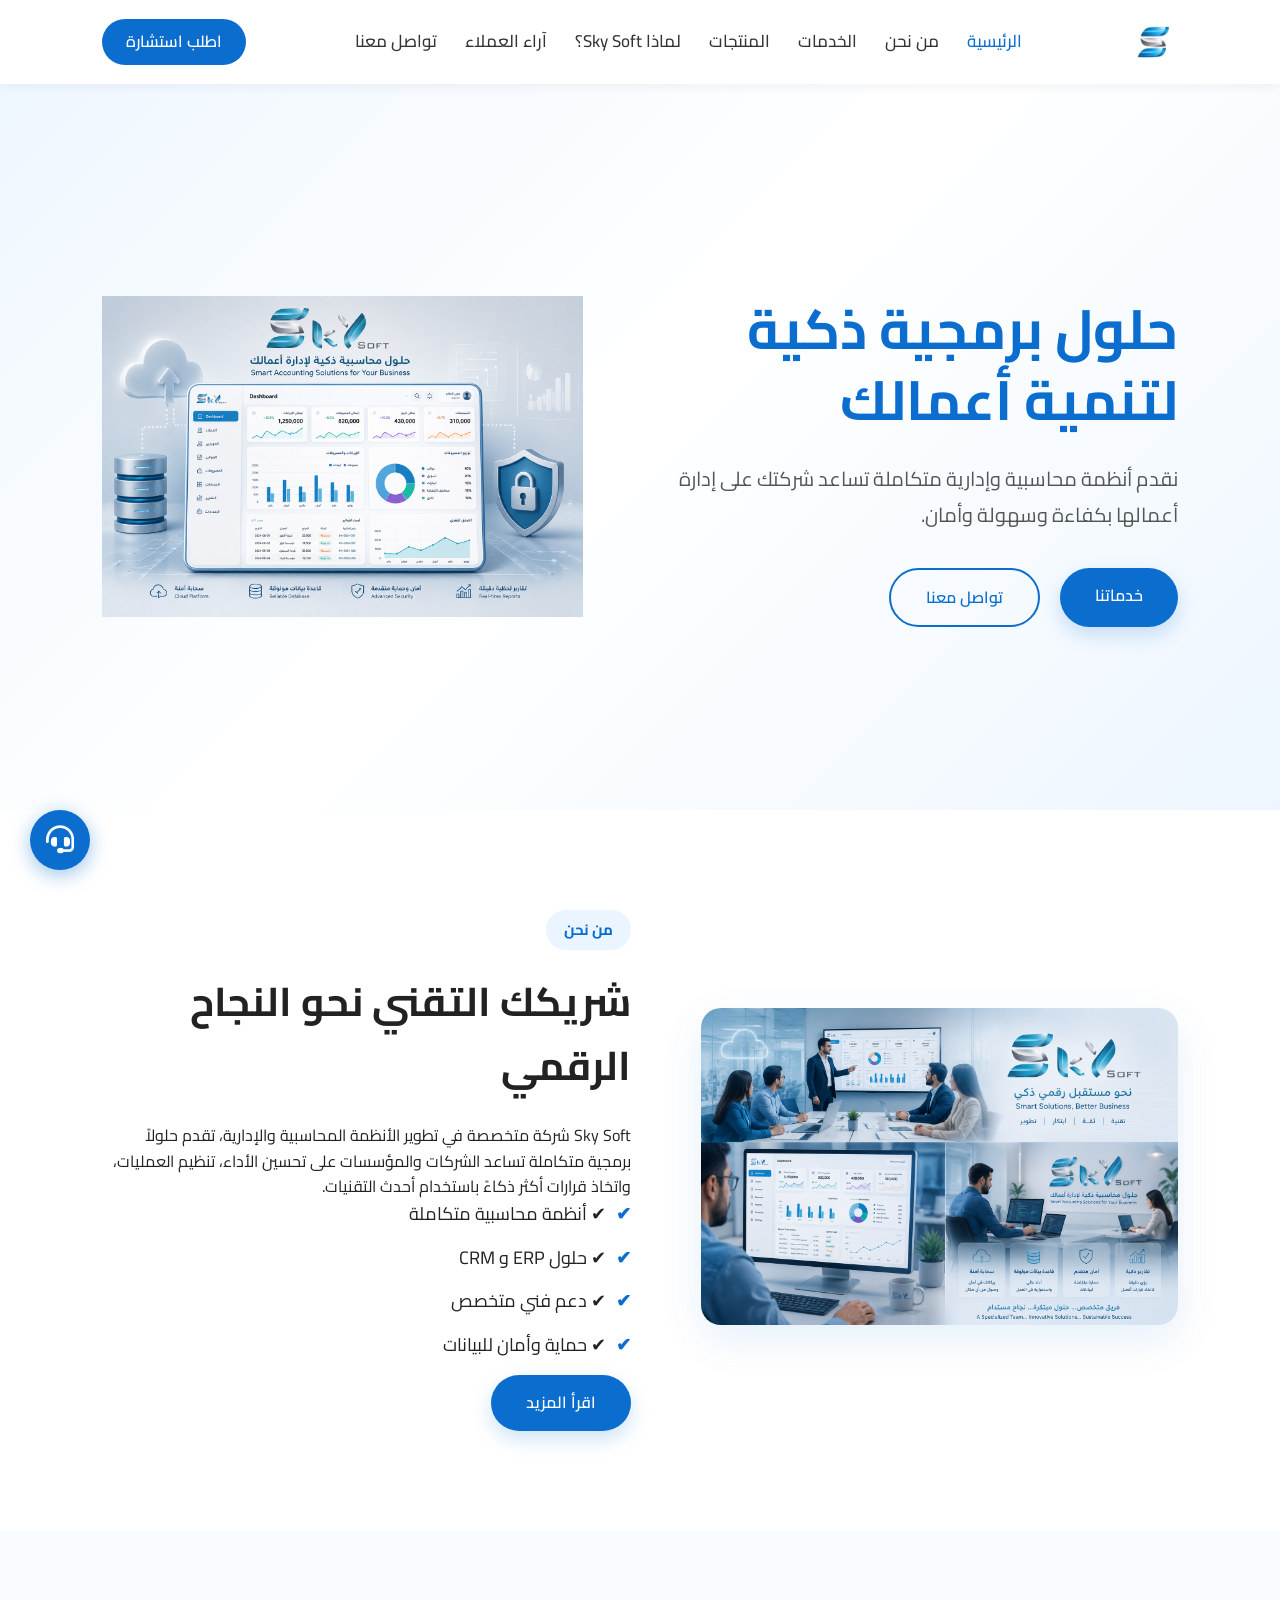
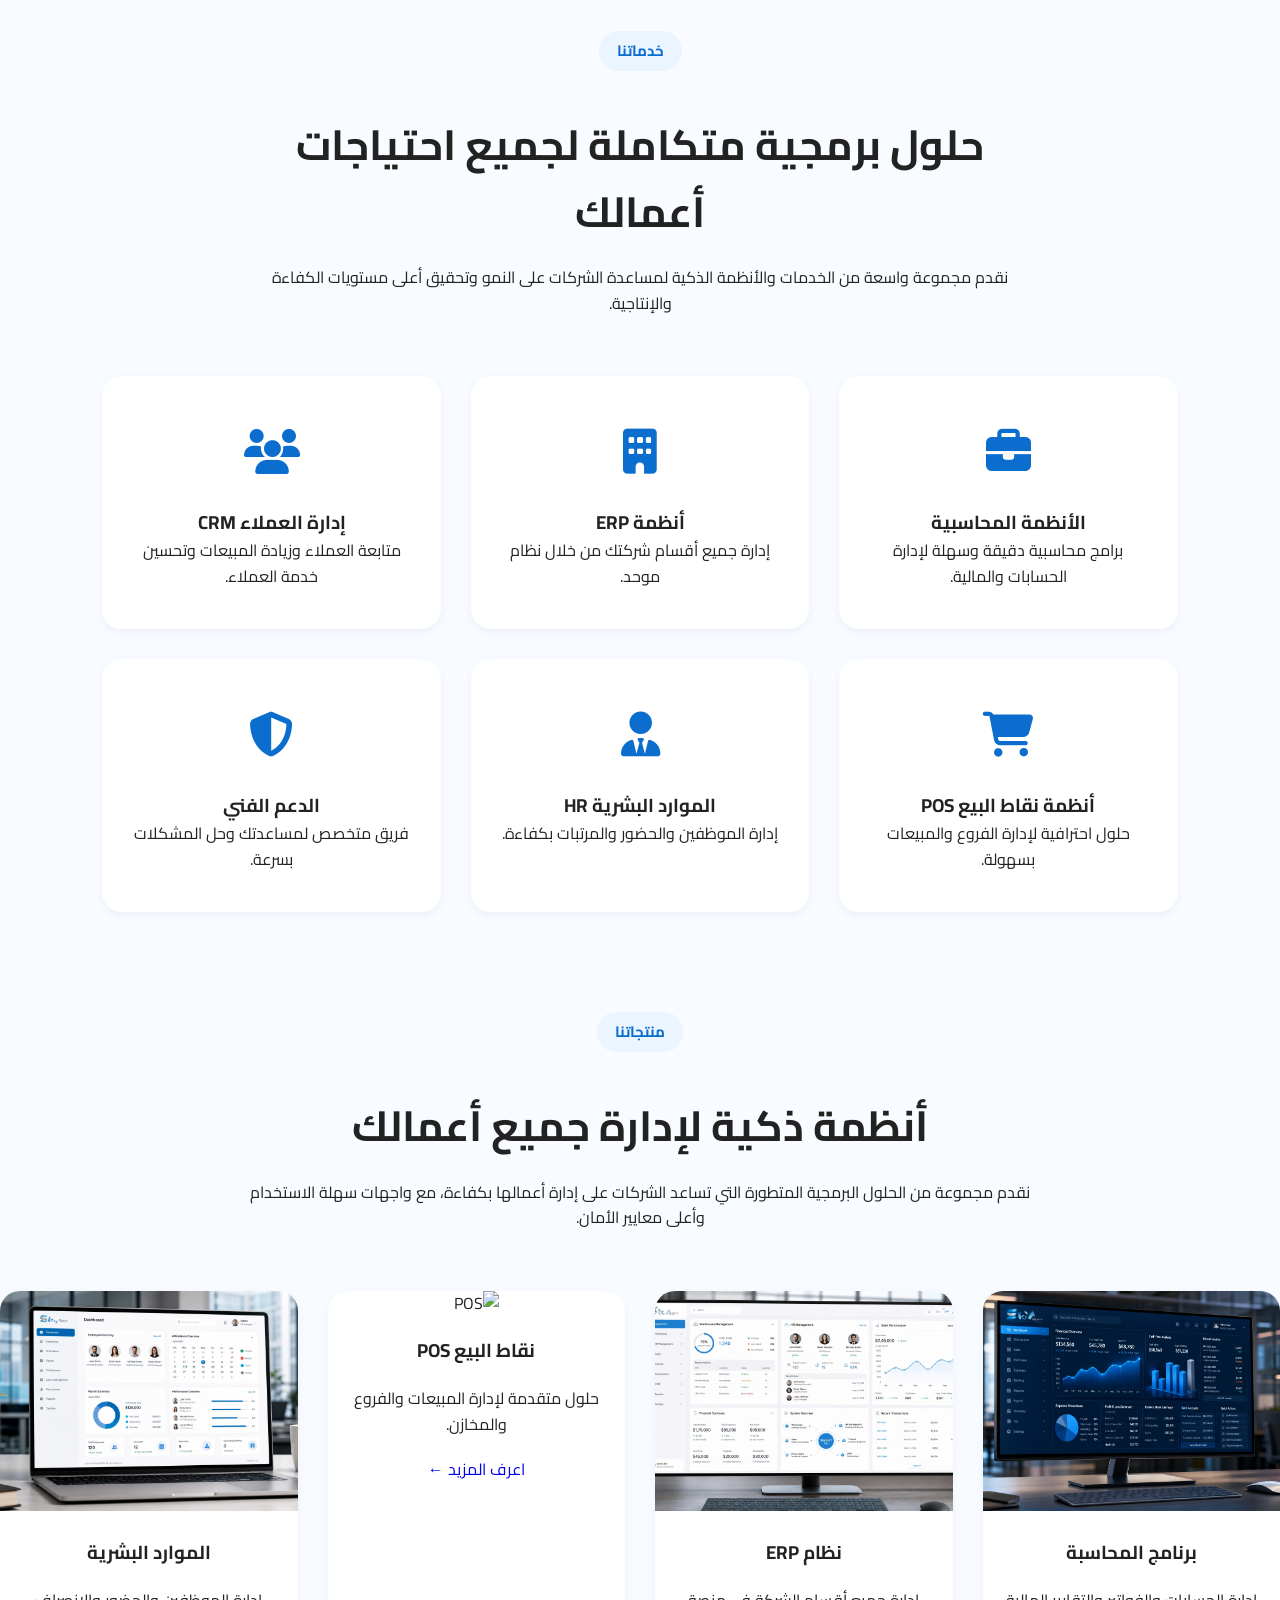
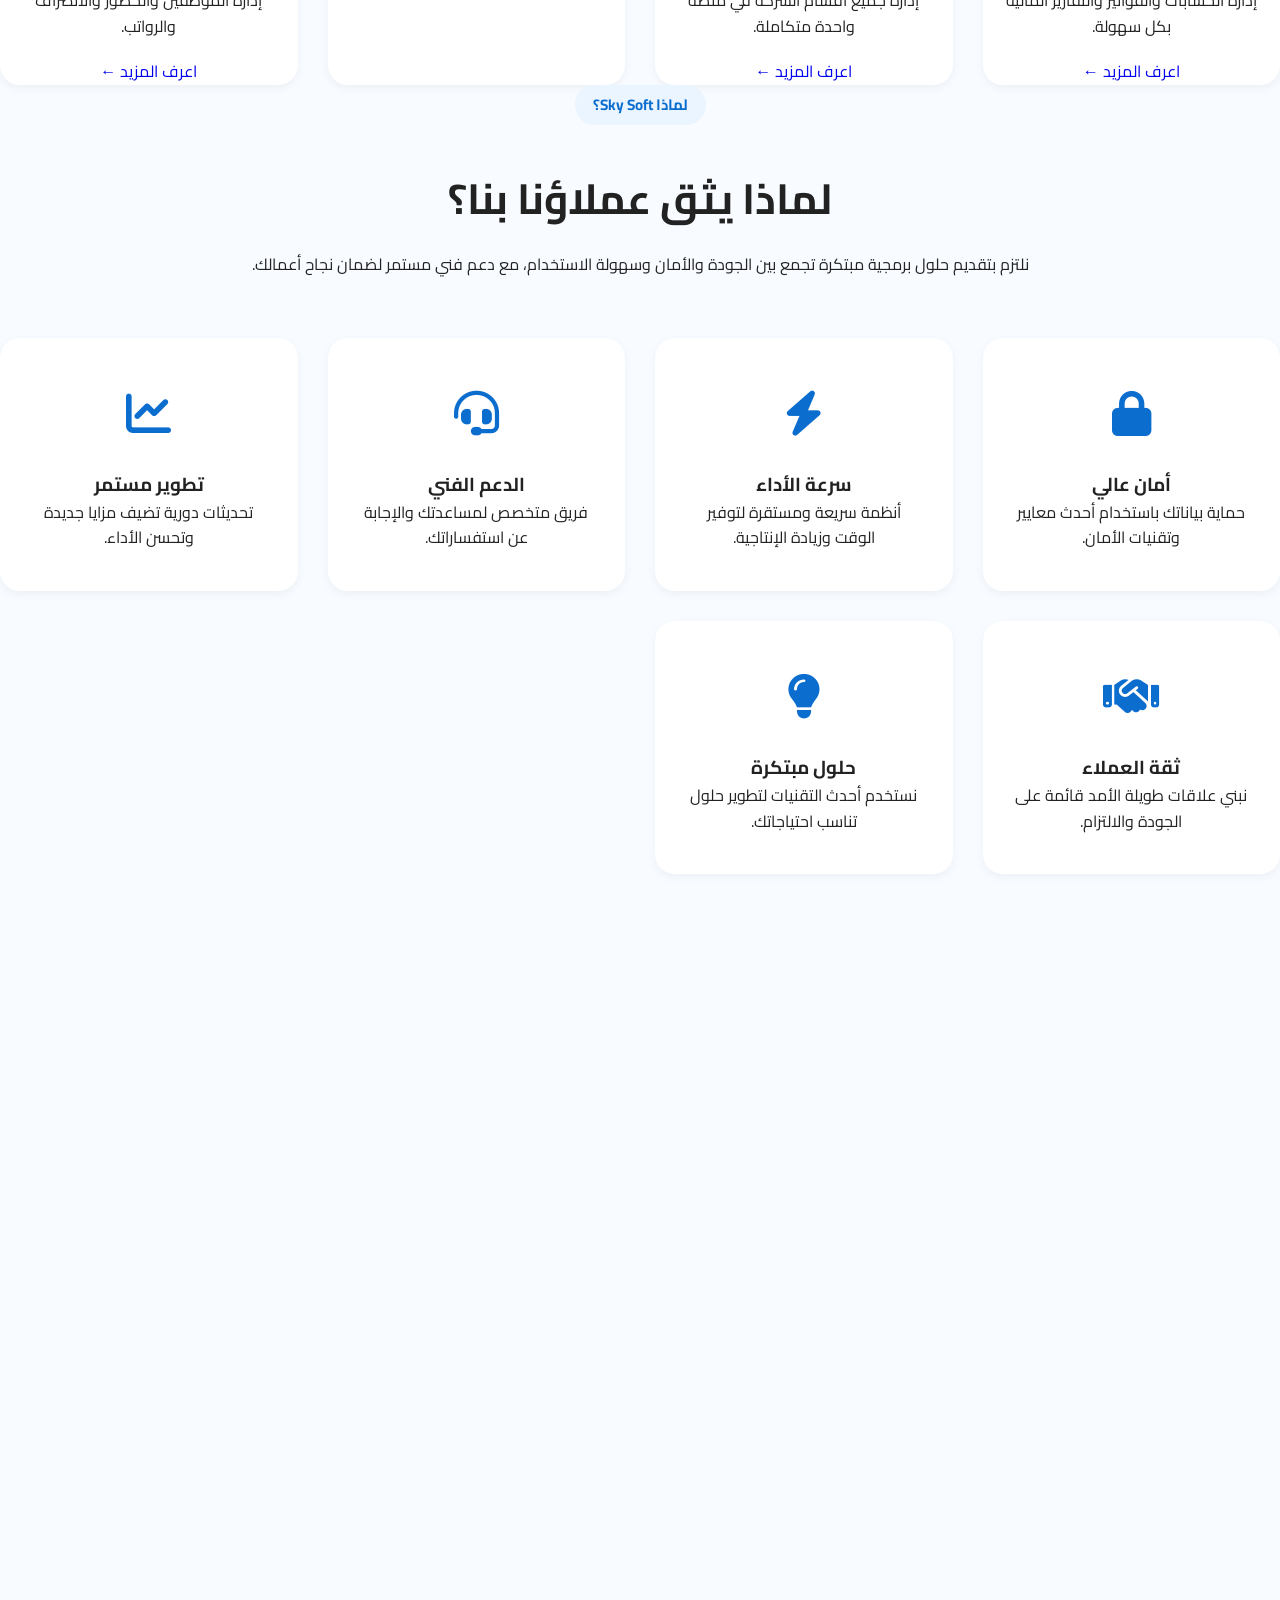
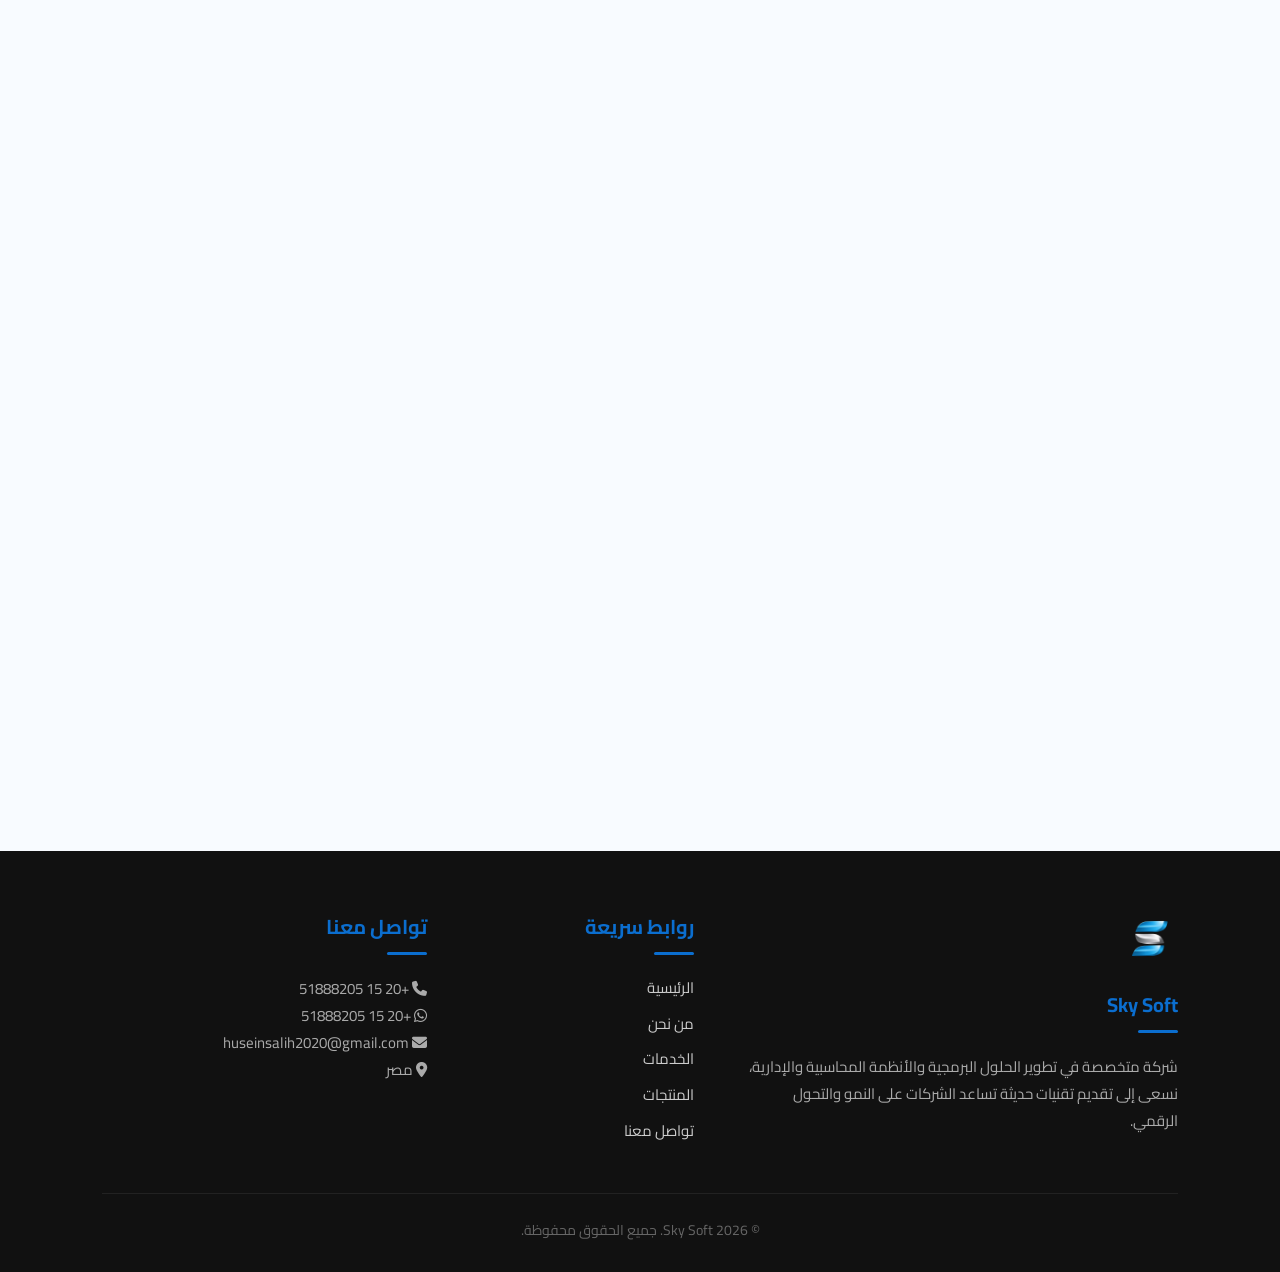
==== commit bb97592d: "Fix Testimonials page link" ====
--- a/index.html
+++ b/index.html
@@ -414,16 +414,6 @@
             </ul>
         </div>
         <div class="footer-col">
-            <h3>خدماتنا</h3>
-            <ul>
-                <li>الأنظمة المحاسبية</li>
-                <li>ERP</li>
-                <li>CRM</li>
-                <li>POS</li>
-                <li>HR</li>
-            </ul>
-        </div>
-        <div class="footer-col">
             <h3>تواصل معنا</h3>
             <p><i class="fa-solid fa-phone"></i> <a href="tel:+201551888205" style="color: inherit; text-decoration: none;">+20 15 51888205</a></p>
             <p><i class="fa-brands fa-whatsapp"></i> <a href="https://wa.me/201551888205?text=السلام عليكم، أرغب في الاستفسار عن خدمات Sky Soft." target="_blank" style="color: inherit; text-decoration: none;">+20 15 51888205</a></p>
--- a/css/style.css
+++ b/css/style.css
@@ -403,53 +403,111 @@
     border: 0;
 }
 
-/*==========================
-        8. FOOTER
-==========================*/
+/* ==========================
+   FOOTER - نسخة محدثة
+========================== */
 .footer {
     background: #111;
     color: #fff;
-    padding: 80px 8% 30px;
+    padding: 60px 8% 30px;
 }
 
 .footer-container {
     display: grid;
-    grid-template-columns: repeat(auto-fit, minmax(200px, 1fr));
-    gap: 40px;
-    margin-bottom: 50px;
-}
-
-.footer-logo {
-    width: 60px;
+    grid-template-columns: 2fr 1fr 1.5fr;
+    gap: 50px;
+    margin-bottom: 40px;
+    max-width: 1200px;
+    margin-left: auto;
+    margin-right: auto;
+}
+
+.footer-col h3 {
     margin-bottom: 20px;
-}
-
-.footer-col h3 {
-    margin-bottom: 25px;
     font-size: 20px;
     color: var(--primary-color);
+    position: relative;
+    padding-bottom: 12px;
+}
+
+.footer-col h3::after {
+    content: '';
+    position: absolute;
+    bottom: 0;
+    right: 0;
+    width: 40px;
+    height: 3px;
+    background: var(--primary-color);
+    border-radius: 3px;
+}
+
+.footer-col p {
+    color: #aaa;
+    line-height: 1.8;
+    font-size: 15px;
 }
 
 .footer-col ul li {
-    margin-bottom: 12px;
+    margin-bottom: 10px;
 }
 
 .footer-col a {
     color: #ccc;
+    transition: var(--transition);
+    font-size: 15px;
 }
 
 .footer-col a:hover {
     color: var(--primary-color);
     padding-right: 5px;
+}
+
+.footer-logo {
+    width: 55px;
+    margin-bottom: 15px;
+}
+
+.footer hr {
+    border: none;
+    border-top: 1px solid #222;
+    max-width: 1200px;
+    margin: 0 auto;
 }
 
 .copyright {
     text-align: center;
-    padding-top: 30px;
-    border-top: 1px solid #222;
-    color: #777;
-}
-
+    padding-top: 25px;
+    color: #666;
+    font-size: 14px;
+    max-width: 1200px;
+    margin: 0 auto;
+}
+
+/* تحسينات للجوال */
+@media (max-width: 768px) {
+    .footer {
+        padding: 40px 5% 20px;
+    }
+
+    .footer-container {
+        grid-template-columns: 1fr;
+        gap: 30px;
+        text-align: center;
+    }
+
+    .footer-col h3::after {
+        right: 50%;
+        transform: translateX(50%);
+    }
+
+    .footer-col {
+        text-align: center;
+    }
+
+    .footer-col a:hover {
+        padding-right: 0;
+    }
+}
 /*==========================
         9. LOADER
 ==========================*/
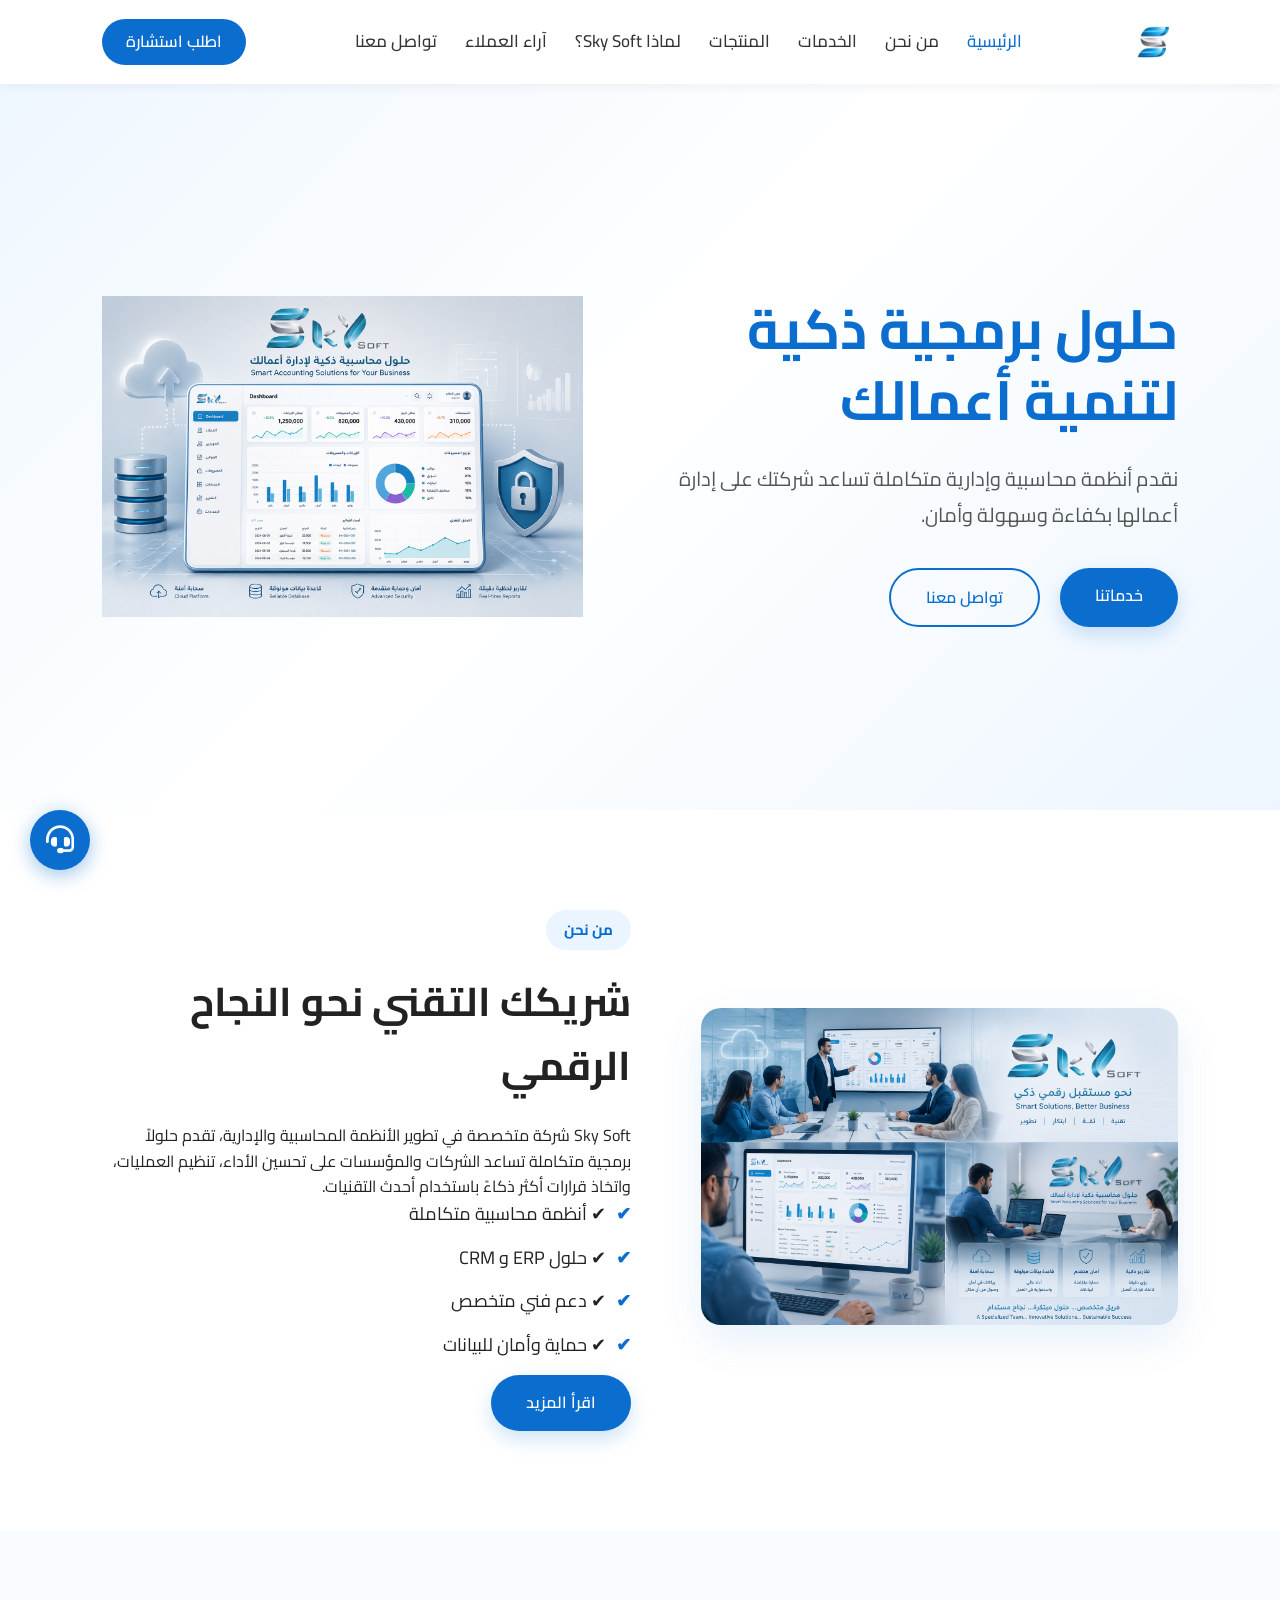
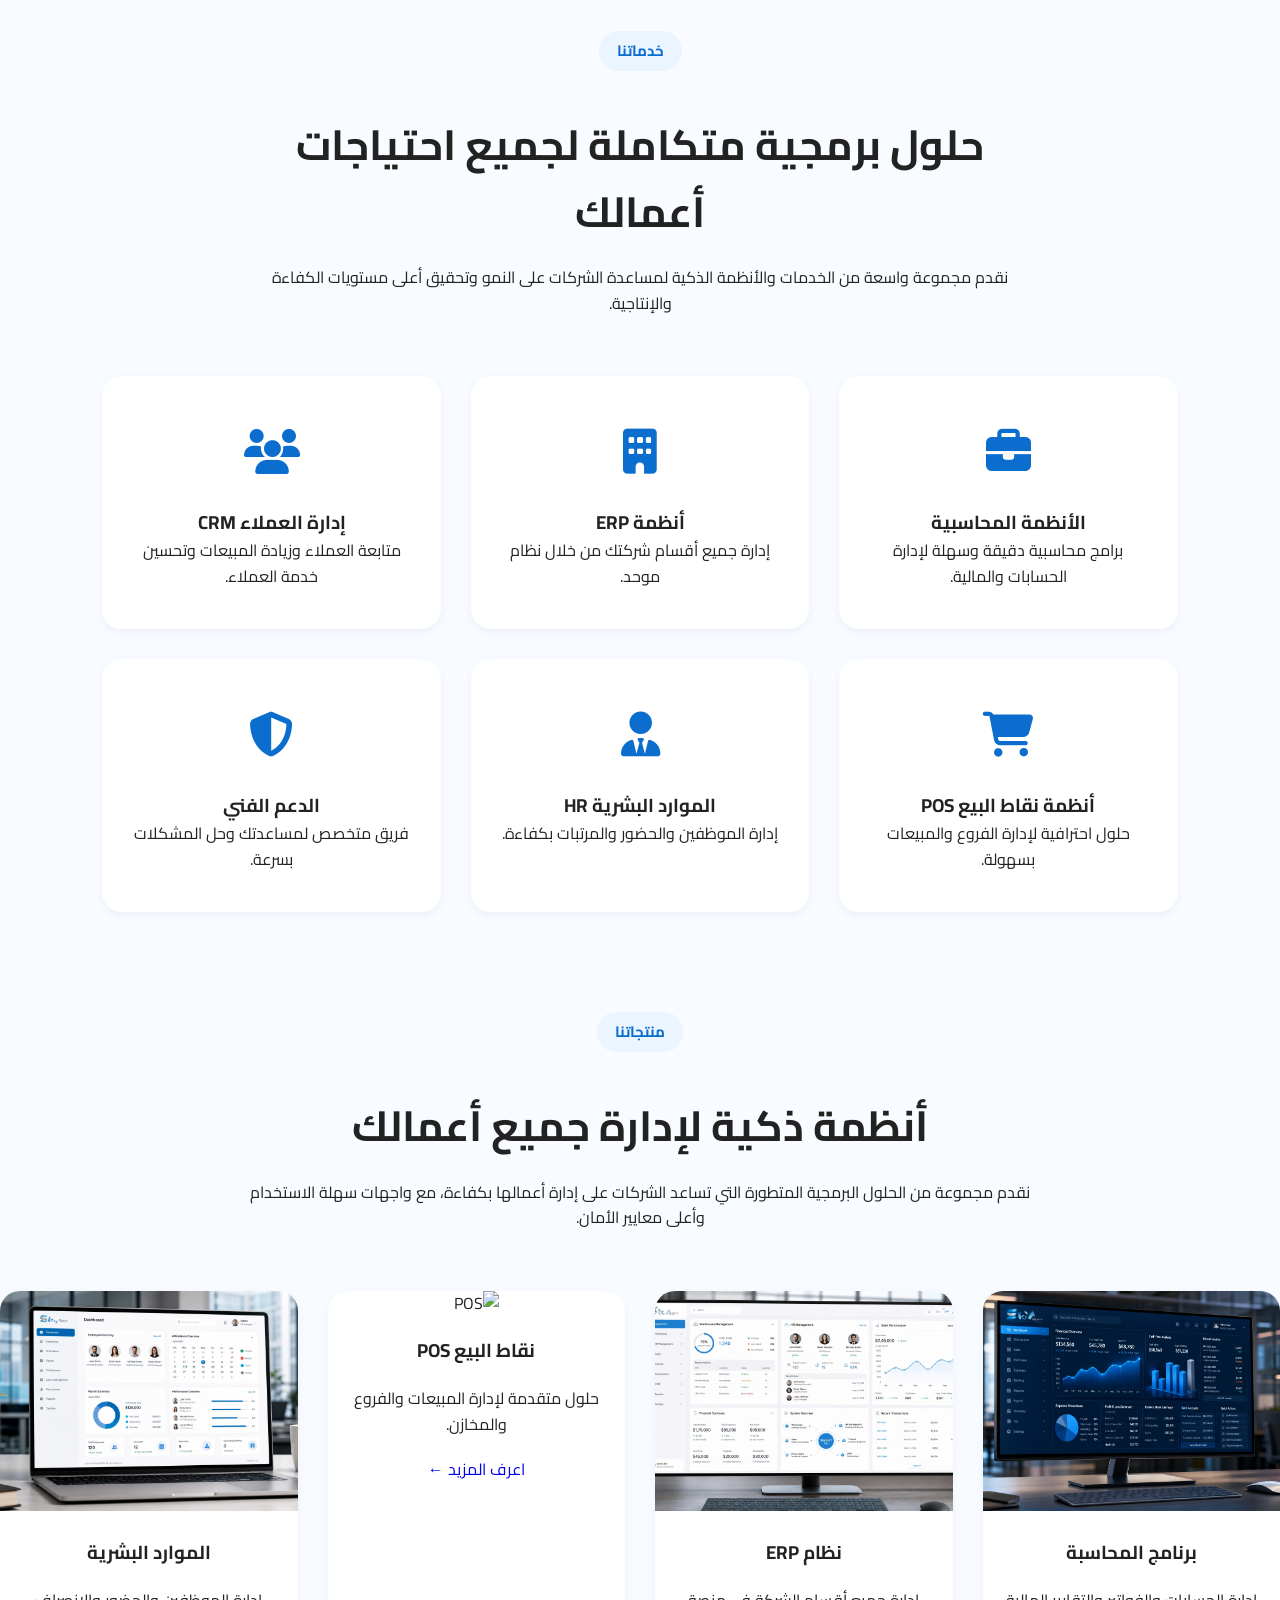
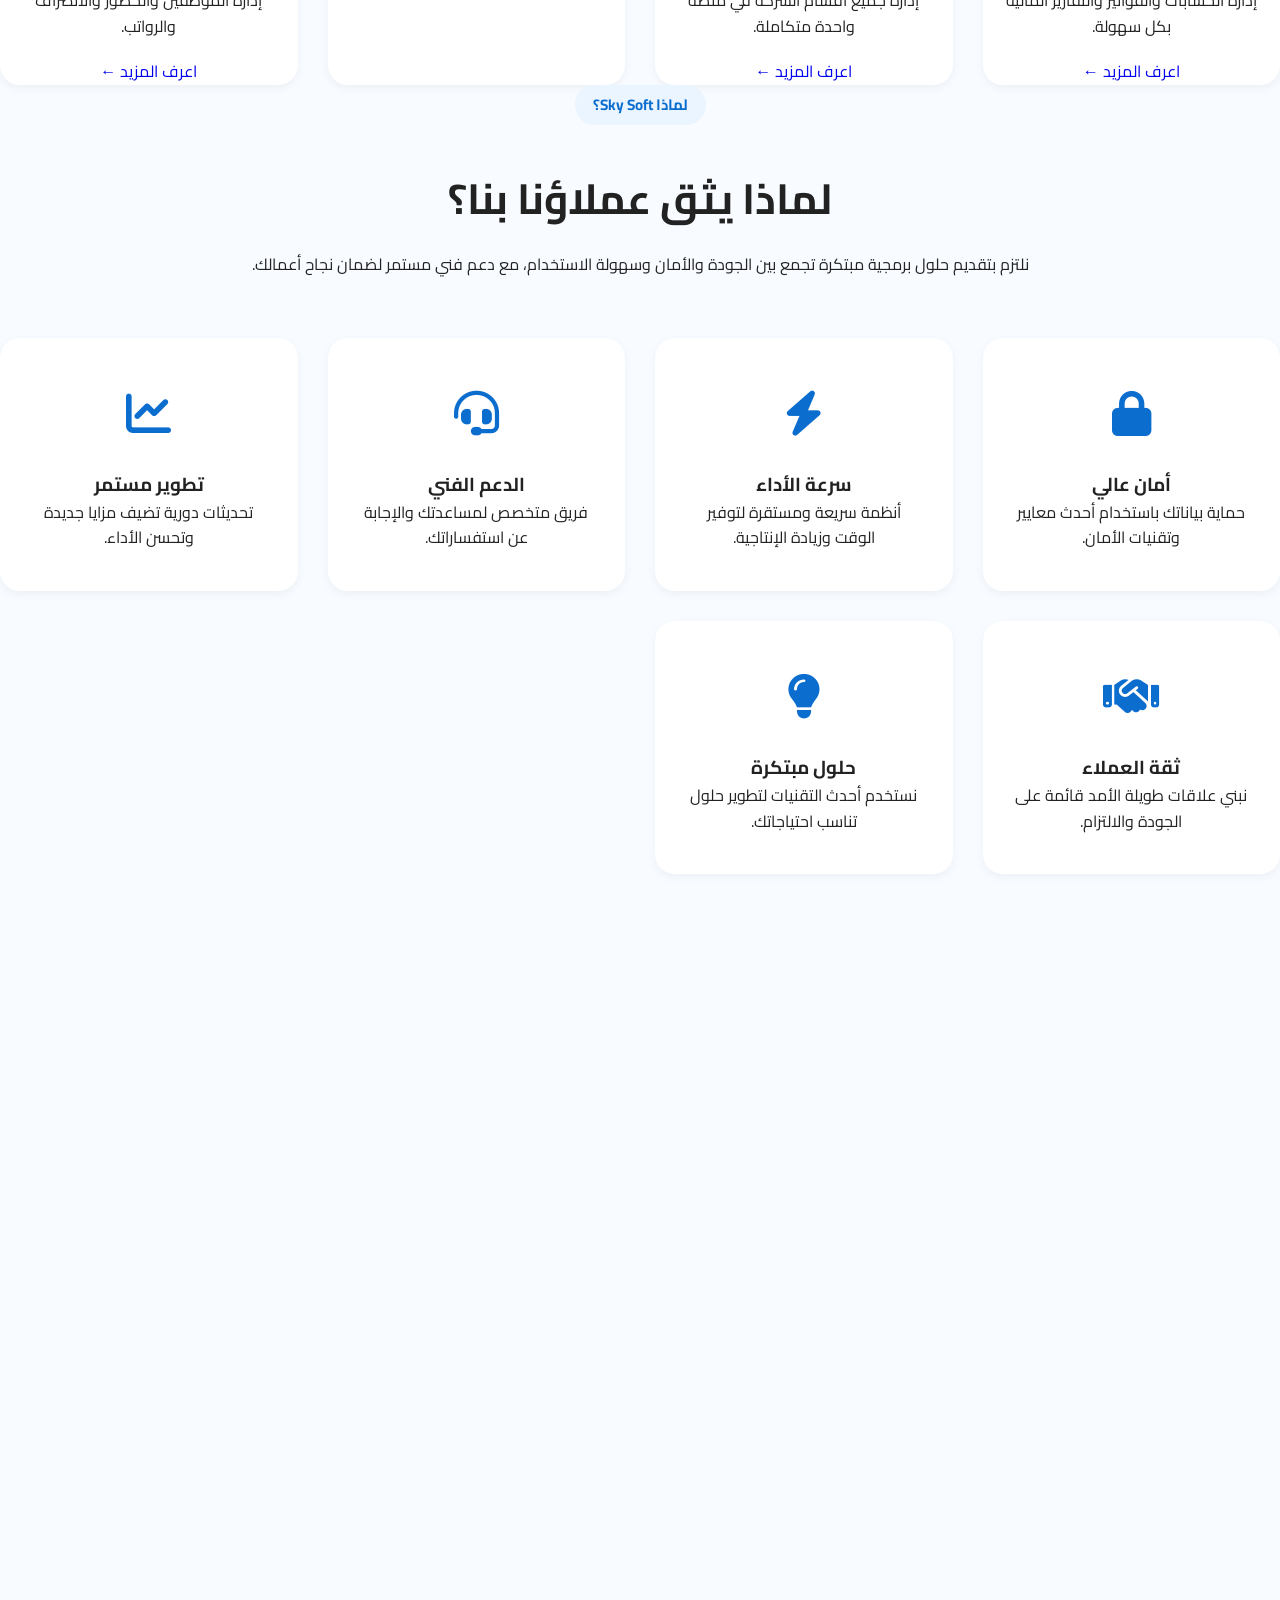
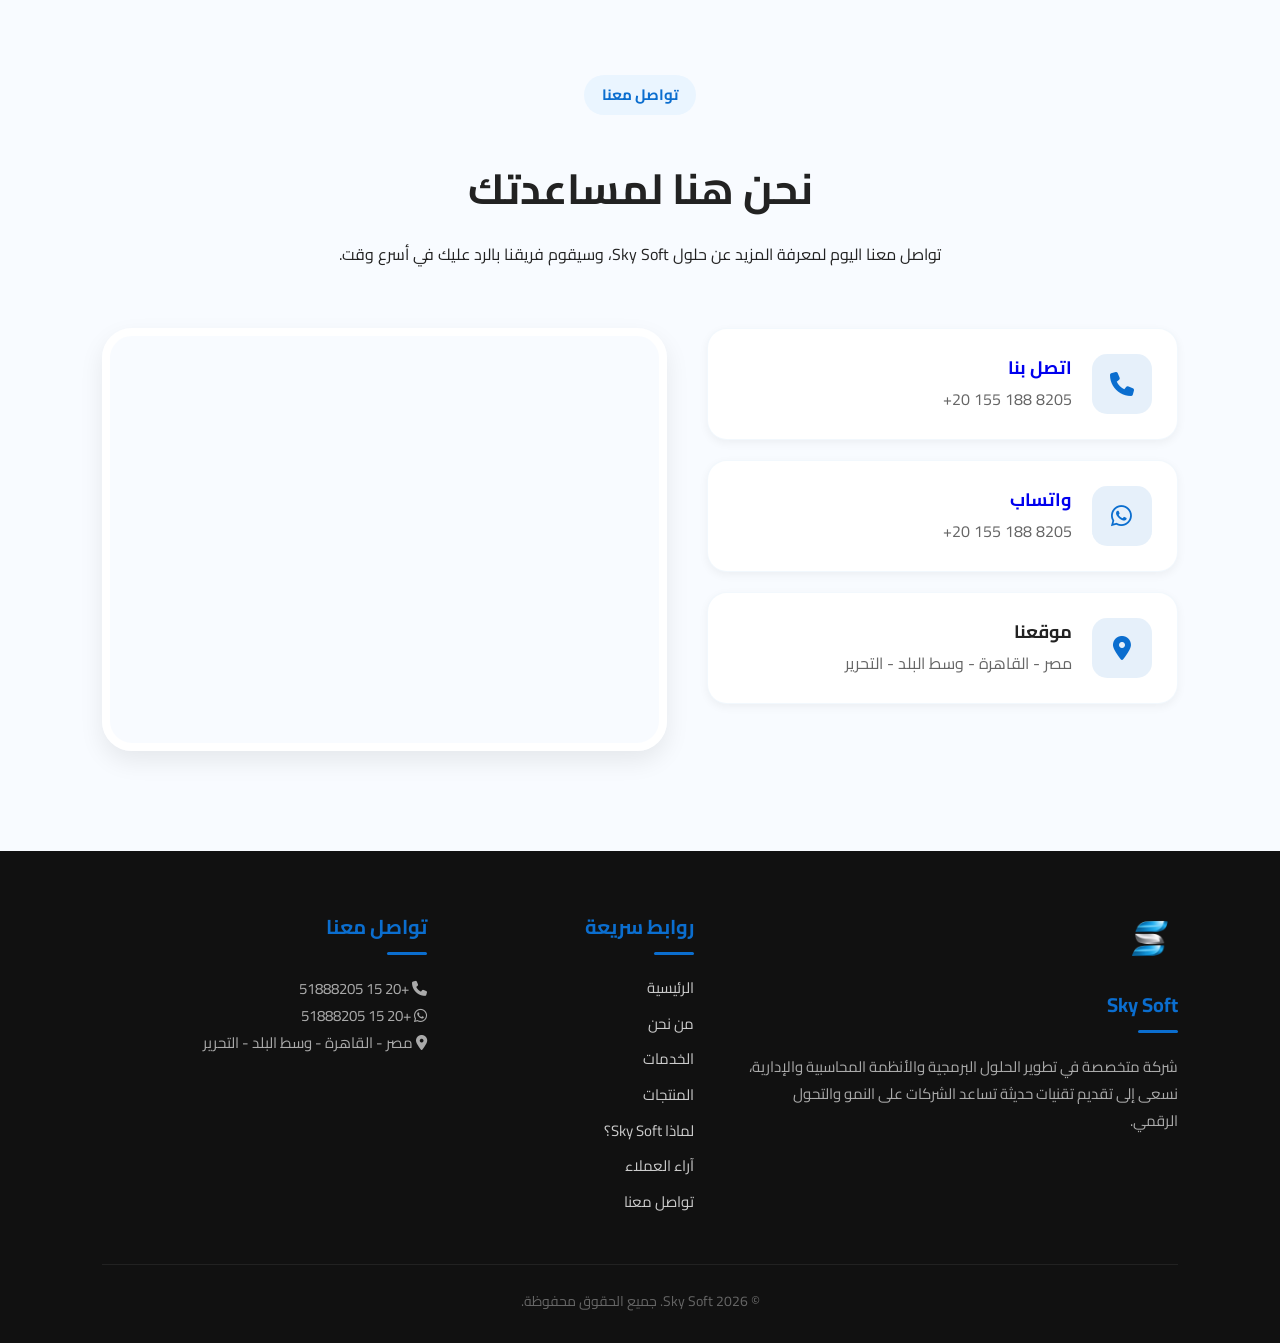
==== commit 4bfaf908: "Fix Testimonials page link" ====
--- a/index.html
+++ b/index.html
@@ -347,6 +347,7 @@
 </section>
 
 <!-- Contact Preview -->
+<!-- Contact Preview - بدون بريد إلكتروني -->
 <section class="contact-preview reveal">
     <div class="section-header">
         <span class="section-title">تواصل معنا</span>
@@ -356,6 +357,7 @@
     
     <div class="contact-preview-container">
         <div class="contact-info">
+            <!-- الهاتف -->
             <a href="tel:+201551888205" class="contact-item" style="text-decoration: none;">
                 <i class="fa-solid fa-phone"></i>
                 <div>
@@ -364,6 +366,7 @@
                 </div>
             </a>
             
+            <!-- واتساب -->
             <a href="https://wa.me/201551888205?text=السلام عليكم، أرغب في الاستفسار عن خدمات Sky Soft." target="_blank" class="contact-item" style="text-decoration: none;">
                 <i class="fa-brands fa-whatsapp"></i>
                 <div>
@@ -371,19 +374,20 @@
                     <p dir="ltr">+20 155 188 8205</p>
                 </div>
             </a>
-            
-            <a href="mailto:huseinsalih2020@gmail.com" class="contact-item" style="text-decoration: none;">
-                <i class="fa-solid fa-envelope"></i>
+
+            <!-- العنوان (بدلاً من البريد الإلكتروني) -->
+            <div class="contact-item" style="cursor: default;">
+                <i class="fa-solid fa-location-dot"></i>
                 <div>
-                    <h3>البريد الإلكتروني</h3>
-                    <p>huseinsalih2020@gmail.com</p>
+                    <h3>موقعنا</h3>
+                    <p>مصر - القاهرة - وسط البلد - التحرير</p>
                 </div>
-            </a>
+            </div>
         </div>
 
         <div class="contact-map">
             <iframe 
-                src="https://www.google.com/maps/embed?pb=!1m18!1m12!1m3!1d3453.123456789!2d31.2357!3d30.0444!2m3!1f0!2f0!3f0!3m2!1i1024!2i768!4f13.1!3m3!1m2!1s0x0%3A0x0!2zMzDCsDAyJzQwLjAiTiAzMcKwMTQnMDguNSJF!5e0!3m2!1sar!2seg!4v1234567890" 
+                src="https://www.google.com/maps/embed?pb=!1m18!1m12!1m3!1d3452.456789!2d31.2345!3d30.0444!2m3!1f0!2f0!3f0!3m2!1i1024!2i768!4f13.1!3m3!1m2!1s0x14583e123456789%3A0x123456789abcdef!2z2YXYsdmD2LIg2KfZhNmF2YbYtCDYp9mE2YXYrdin2YbYqtiq2Kk!5e0!3m2!1sar!2seg!4v1700000000000" 
                 allowfullscreen="" 
                 loading="lazy">
             </iframe>
@@ -392,10 +396,11 @@
 </section>
 
 <!-- ============================================ -->
-<!-- 6. FOOTER -->
+<!-- FOOTER - بدون بريد إلكتروني -->
 <!-- ============================================ -->
 <footer class="footer">
     <div class="footer-container">
+        <!-- العمود 1: الشعار ووصف الشركة -->
         <div class="footer-col">
             <a href="index.html" style="text-decoration: none; color: inherit;">
                 <img src="favicon.ico" alt="Sky Soft Logo" class="footer-logo">
@@ -403,22 +408,27 @@
             </a>
             <p>شركة متخصصة في تطوير الحلول البرمجية والأنظمة المحاسبية والإدارية، نسعى إلى تقديم تقنيات حديثة تساعد الشركات على النمو والتحول الرقمي.</p>
         </div>
+
+        <!-- العمود 2: روابط سريعة -->
         <div class="footer-col">
             <h3>روابط سريعة</h3>
             <ul>
                 <li><a href="index.html">الرئيسية</a></li>
                 <li><a href="about.html">من نحن</a></li>
-                <li><a href="Services.html">الخدمات</a></li>
+                <li><a href="services.html">الخدمات</a></li>
                 <li><a href="products.html">المنتجات</a></li>
+                <li><a href="whyus.html">لماذا Sky Soft؟</a></li>
+                <li><a href="testimonials.html">آراء العملاء</a></li>
                 <li><a href="contact.html">تواصل معنا</a></li>
             </ul>
         </div>
+
+        <!-- العمود 3: معلومات التواصل (بدون بريد إلكتروني) -->
         <div class="footer-col">
             <h3>تواصل معنا</h3>
             <p><i class="fa-solid fa-phone"></i> <a href="tel:+201551888205" style="color: inherit; text-decoration: none;">+20 15 51888205</a></p>
             <p><i class="fa-brands fa-whatsapp"></i> <a href="https://wa.me/201551888205?text=السلام عليكم، أرغب في الاستفسار عن خدمات Sky Soft." target="_blank" style="color: inherit; text-decoration: none;">+20 15 51888205</a></p>
-            <p><i class="fa-solid fa-envelope"></i> <a href="mailto:huseinsalih2020@gmail.com" style="color: inherit; text-decoration: none;">huseinsalih2020@gmail.com</a></p>
-            <p><i class="fa-solid fa-location-dot"></i> مصر</p>
+            <p><i class="fa-solid fa-location-dot"></i> مصر - القاهرة - وسط البلد - التحرير</p>
         </div>
     </div>
     <hr>
@@ -426,7 +436,6 @@
         © <span id="year"></span> Sky Soft. جميع الحقوق محفوظة.
     </div>
 </footer>
-
 <!-- ============================================ -->
 <!-- 7. BACK TO TOP BUTTON -->
 <!-- ============================================ -->
